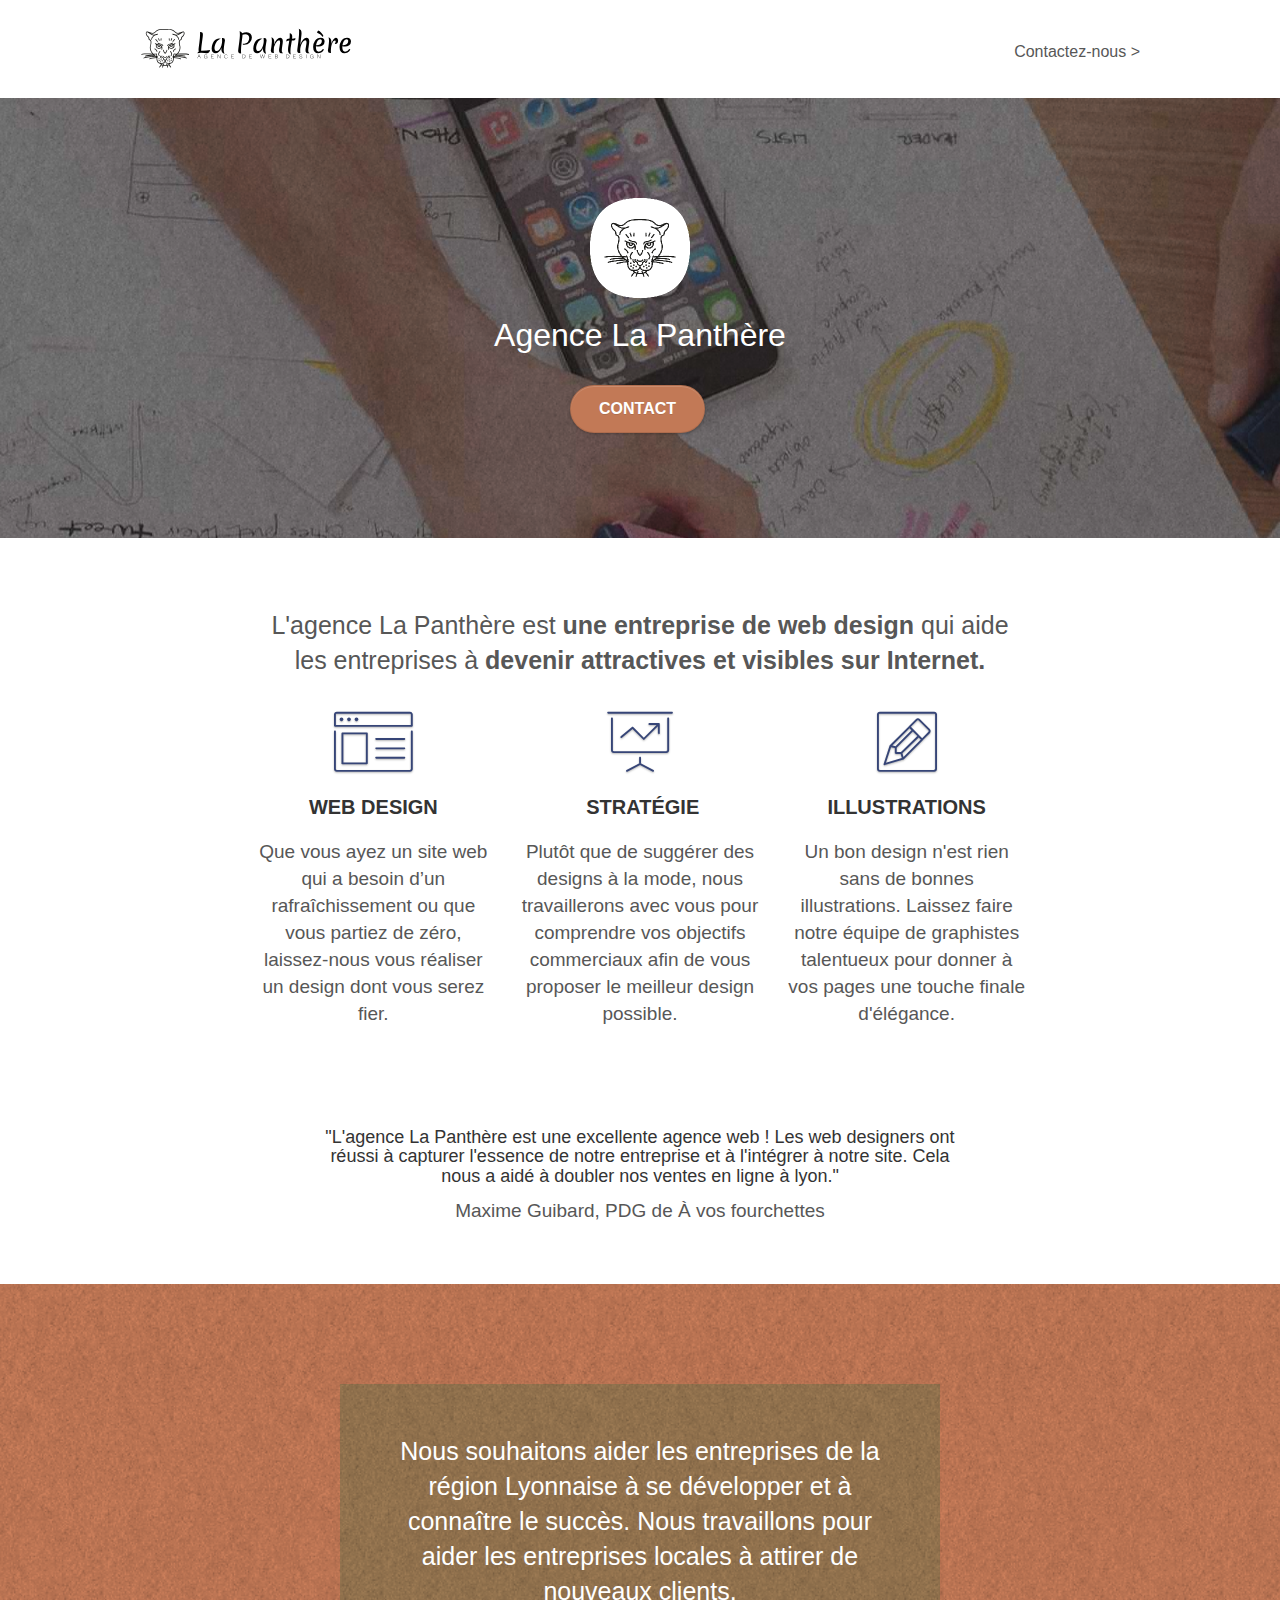
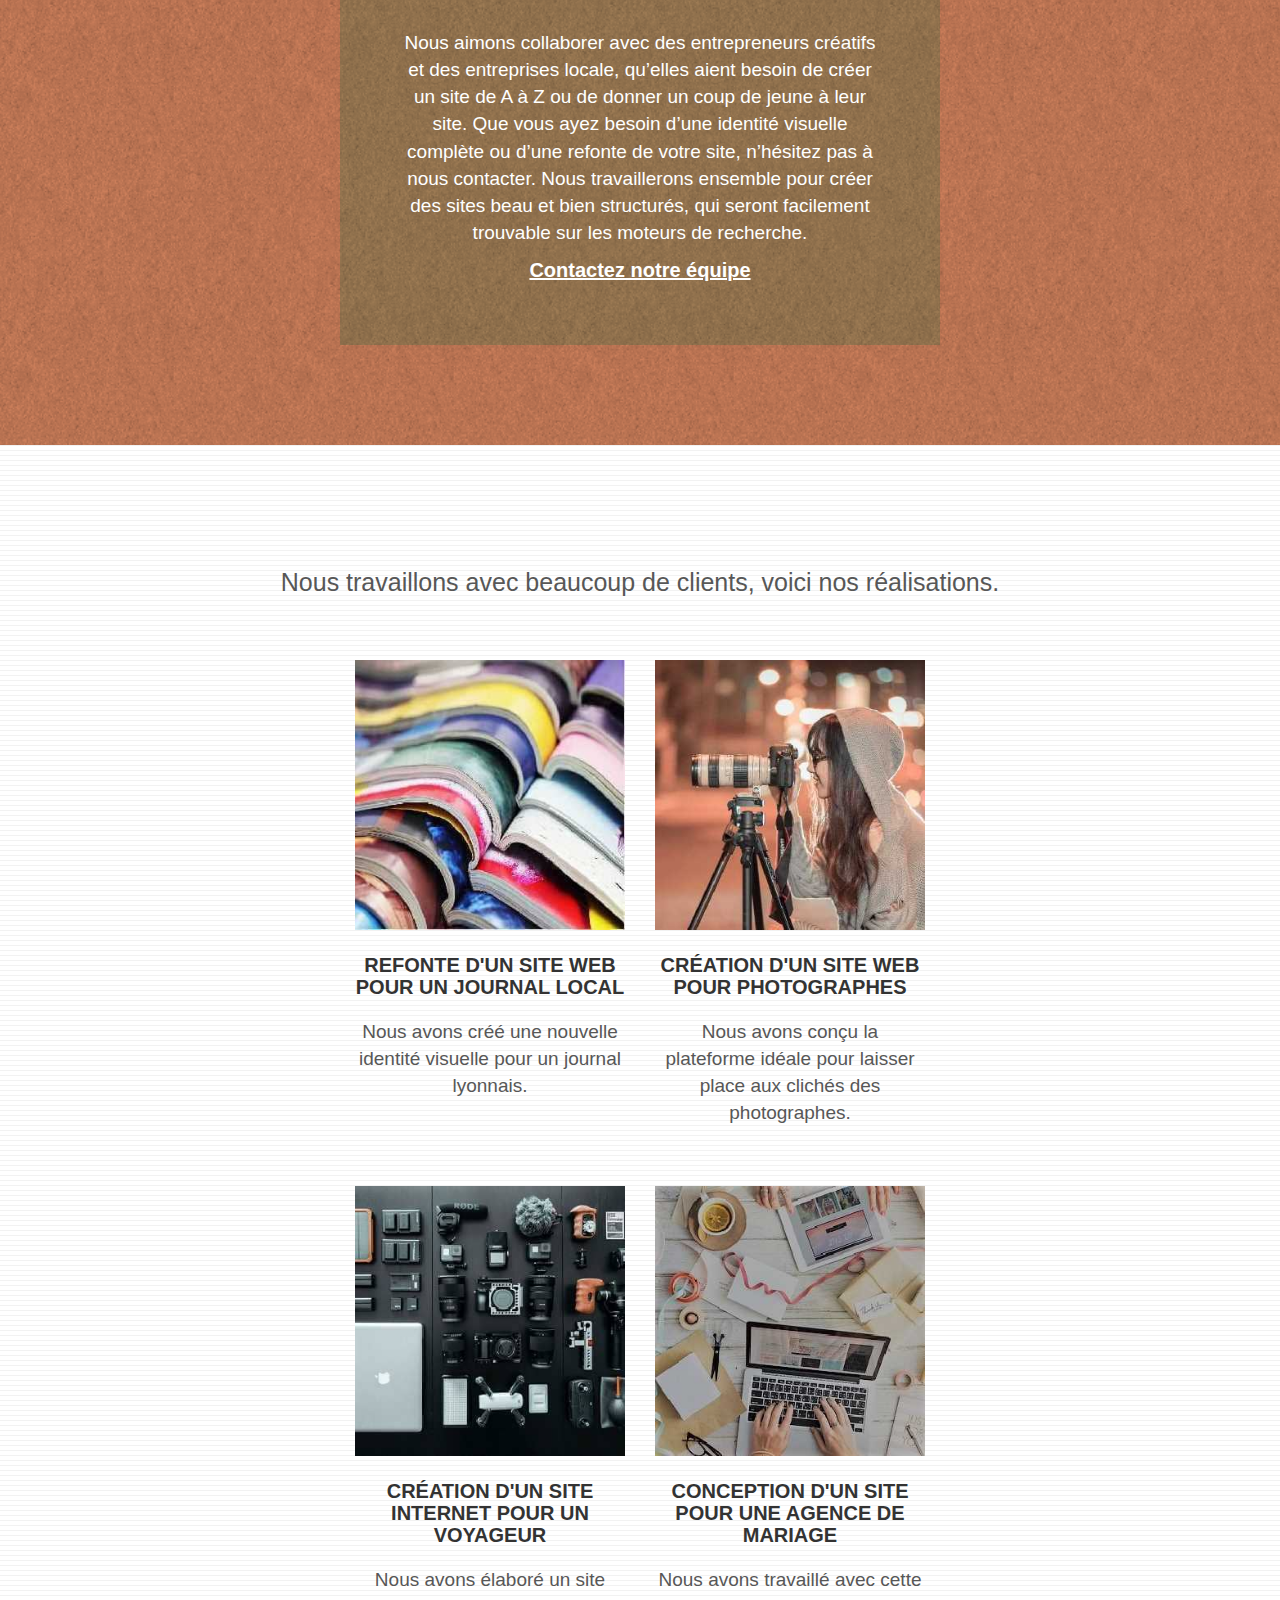
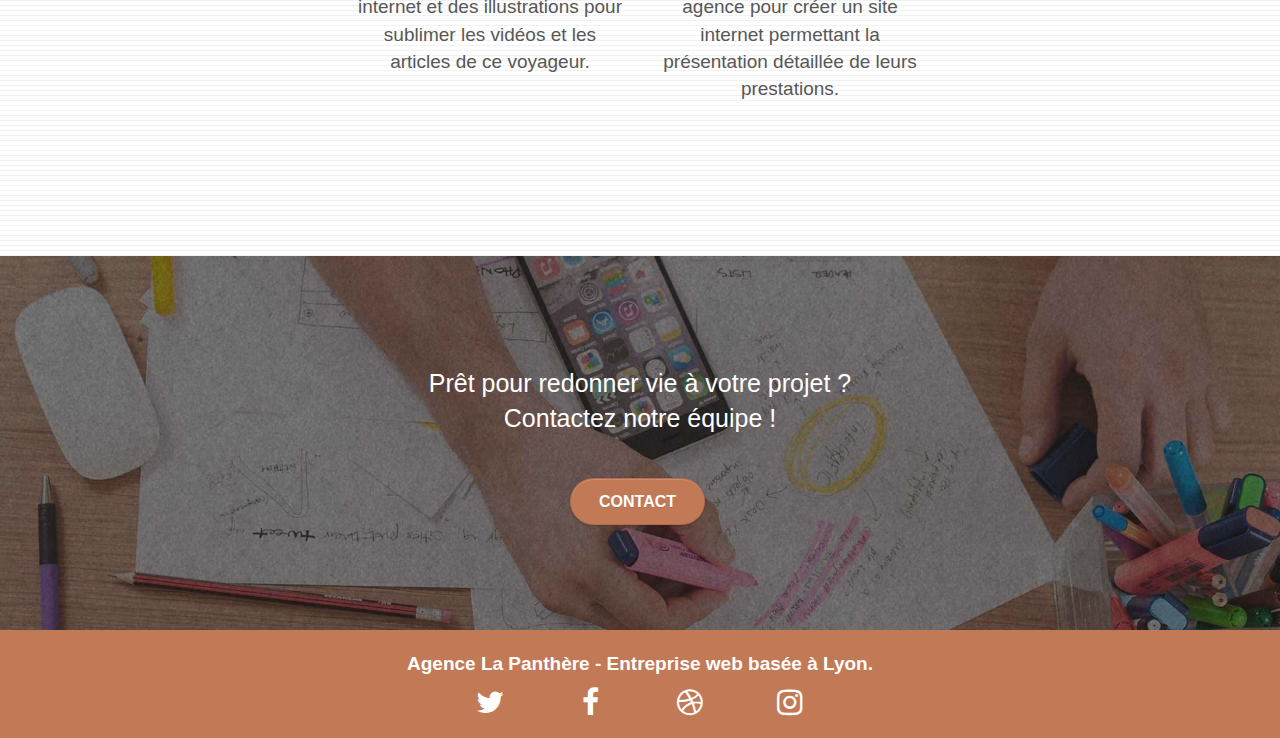
==== index.html @ 71b7bbe6 "modification footer" ====
<!doctype html>
<html lang="fr">

<head>
	<meta charset="utf-8">
	<meta name="viewport" content="width=device-width, initial-scale=1.0, viewport-fit=cover">
	<meta name="title" content="La Panthère, la meilleur entreprise de web design">
	<meta name="description"
		content="Communication SEO et création de site internet responsive sur lyon. Démarquez-vous avec une stratégie gagnante et éfficace.">

	<link rel="stylesheet" type="text/css" href="./css/bootstrap.css">
	<link rel="stylesheet" type="text/css" href="./style.min.css">
	<link rel="stylesheet" type="text/css" href="./css/font-awesome.min.css">
	<link rel="stylesheet" type="text/css" href="./css/et.line.min.css">
	<link rel="shortcut icon" type="image/png" href="./favicon.jpg">

	<script src="./js/jquery-2.1.0.js" async></script>
	<script src="./js/bootstrap.js" async></script>
	<script src="./js/blocs.js" async></script>
	<script src="./js/jquery.touchSwipe.js" async></script>
	<script src="./js/gmaps.js" async></script>

	<title>La Panthère, entreprise de web design</title>

	<!-- Analytics -->

	<!-- Analytics END -->

</head>

<!-- Principal conteneur -->

<body class="page-container">

	<!-- bloc-0 -->
	<header class="bloc bgc-white l-bloc " id="bloc-0">
		<div class="container bloc-sm">
			<nav class="navbar row">
				<div class="navbar-header">
					<a class="navbar-brand" href="./index.html"><img src="./img/agence-la-panthere-monochrome.svg"
							title="agence webdesign la Panthère logo" alt="paris web design logo"></a>
					<button id="nav-toggle" type="button" class="ui-navbar-toggle navbar-toggle" data-toggle="collapse"
						data-target=".navbar-1">
						<span class="sr-only">Toggle navigation</span><span class="icon-bar"></span><span
							class="icon-bar"></span><span class="icon-bar"></span>
					</button>
				</div>
				<div class="collapse navbar-collapse navbar-1 special-dropdown-nav">
					<ul class="site-navigation nav navbar-nav">
						<li>
							<a href="./page-contact.html">Contactez-nous &gt;</a>
						</li>
					</ul>
				</div>
			</nav>
		</div>
	</header>
	<!-- bloc-0 END -->
	<main>
		<!-- bloc-1-presentation -->
		<div class="bloc bgc-dark-slate-blue bg-banniere d-bloc bg-t-edge bloc-bg-texture texture-paper b-parallax"
			id="bloc-1-hero">
			<div class="container bloc-lg">
				<div class="row tight-width-whitespace">
					<div class="col-sm-12">
						<img src="./img/logo.png" title="Logo agence la Panthère" class="center-block image-resize-mode"
							alt="Image du logo, La panthère entreprise">
						<h1 class="text-center hero-bloc-text tc-white ">
							Agence La Panthère
						</h1>
						<div class="text-center">
							<a href="./page-contact.html"
								class="btn btn-lg btn-clean btn-rd cta-hero btn-atomic-tangerine"
								id="cta-hero">Contact</a>
						</div>
					</div>
				</div>
			</div>
		</div>
		<!-- bloc-1-presentation END -->

		<!-- bloc-2-services -->
		<div class="bloc bgc-white l-bloc" id="bloc-2-services">
			<div class="container bloc-md">
				<div class="row">
					<div class="col-sm-12 text-center">
						<h2>L'agence La Panthère est <strong> une entreprise de web design </strong> qui aide <br>
							les entreprises à <strong> devenir attractives et visibles sur Internet.</strong> </h2>
					</div>
				</div>
				<div class="row voffset-lg med-width-whitespace">
					<div class="col-sm-4">
						<div class="text-center">
							<span class="et-icon-browser sm-shadow icon-dark-slate-blue icons icon-lg"></span>
						</div>
						<h3 class="mg-md text-center">
							Web design
						</h3>
						<p class="text-center ">
							Que vous ayez un site web qui a besoin d&rsquo;un rafraîchissement ou que vous partiez
							de
							zéro, laissez-nous vous réaliser un design dont vous serez fier.
						</p>
					</div>
					<div class="col-sm-4">
						<div class="text-center">
							<span class="et-icon-presentation sm-shadow icon-dark-slate-blue icons icon-lg"></span>
						</div>
						<h3 class="mg-md text-center">
							&nbsp;Stratégie
						</h3>
						<p class="text-center ">
							Plutôt que de suggérer des designs à la mode, nous travaillerons avec vous pour
							comprendre
							vos objectifs commerciaux afin de vous proposer le meilleur design possible.
						</p>
					</div>
					<div class="col-sm-4">
						<div class="text-center">
							<span class="et-icon-edit sm-shadow icon-dark-slate-blue icons icon-lg"></span>
						</div>
						<h3 class="mg-md text-center">
							Illustrations
						</h3>
						<p class="text-center ">
							Un bon design n'est rien sans de bonnes illustrations. Laissez faire notre équipe de
							graphistes talentueux pour donner à vos pages une touche finale d'élégance.
						</p>
					</div>
				</div>
				<div class="row voffset-lg voffset">
					<div class="col-xs-12 col-md-8 col-md-offset-2 text-center">
						<h4>"L'agence La Panthère est une excellente agence web ! Les
							web designers ont réussi à capturer l'essence de notre
							entreprise et à l'intégrer à notre site. Cela nous a aidé à
							doubler nos ventes en ligne à lyon."
						</h4>
						<p>Maxime Guibard, PDG de À vos fourchettes</p>

					</div>
				</div>
			</div>
		</div>
		<!-- bloc-2-services END -->

		<!-- bloc-3-what-i-do -->
		<div class="bloc tc-white bgc-atomic-tangerine bg-presentation d-bloc bloc-bg-texture texture-paper b-parallax"
			id="bloc-3-what-i-do">
			<div class="container bloc-lg">
				<div class="row tight-width-whitespace black-background">
					<div class="col-sm-12">
						<h2 class="mg-md text-center tc-white">
							Nous souhaitons aider les entreprises de la région Lyonnaise à se développer et à
							connaître
							le succès. Nous travaillons pour aider les entreprises locales à attirer de nouveaux
							clients.
						</h2>
						<p class="text-center white">
							Nous aimons collaborer avec des entrepreneurs créatifs et des entreprises locale,
							qu’elles
							aient besoin de créer un site de A à Z ou de donner un coup de jeune à leur site. Que
							vous
							ayez besoin d’une identité visuelle complète ou d’une refonte de votre site, n’hésitez
							pas à
							nous contacter. Nous travaillerons ensemble pour créer des sites beau et bien
							structurés,
							qui seront facilement trouvable sur les moteurs de recherche. </p>
						<a class="ltc-white bold-link mg-md position" href="./page-contact.html">Contactez notre
							équipe</a>

					</div>
				</div>
			</div>
		</div>
		<!-- bloc-3-what-i-do END -->

		<!-- bloc-4-portfolio -->
		<div class="bloc bgc-white bg-lines-h2-bg bg-repeat l-bloc" id="bloc-4-portfolio">
			<div class="container bloc-lg">
				<div class="row">
					<div class="col-sm-12 text-center">
						<h2>Nous travaillons avec beaucoup de clients,
							voici nos réalisations.
						</h2>
					</div>
				</div>
				<div class="row tight-width-whitespace portfolio-row">
					<div class="col-sm-6">
						<a href="#" data-lightbox="./img/1.jpeg" data-gallery-id="gallery-1"
							data-caption="Refonte d'un site web pour un journal local" data-frame="snapshot-lb">
							<img src="./img/1.jpeg" title="Refonte d'un site web"
								alt="paris web design logo agence et refonte site web journal"
								class="img-responsive portfolio-thumb size-image">
						</a>
						<h3 class="mg-md text-center">
							Refonte d'un site web pour un journal local
						</h3>
						<p class="text-center">
							Nous avons créé une nouvelle identité visuelle pour un journal lyonnais.
						</p>
					</div>
					<div class="col-sm-6">
						<a href="#" data-lightbox="./img/2.jpeg" data-gallery-id="gallery-1"
							data-caption="Création d'un site web pour photographes" data-frame="snapshot-lb">
							<img src="./img/2.jpeg" title="Création d'un siteweb photographe"
								class="img-responsive portfolio-thumb size-image"
								alt="Création d'un site web pour photographes">
						</a>
						<h3 class="mg-md text-center">
							Création d'un site web pour photographes
						</h3>
						<p class="text-center">
							Nous avons conçu la plateforme idéale pour laisser place aux clichés des photographes.
						</p>
					</div>
				</div>
				<div class="row tight-width-whitespace portfolio-row">
					<div class="col-sm-6">
						<a href="#" data-lightbox="./img/3.jpeg" data-gallery-id="gallery-1"
							data-caption="Création d'un site internet pour un voyageur" data-frame="snapshot-lb">
							<img src="./img/3.jpeg" title="Création d'un siteweb voyageur"
								class="img-responsive portfolio-thumb size-image"
								alt="Création d'un site web pour voyageur">
						</a>
						<h3 class="mg-md text-center">
							Création d'un site internet pour un voyageur
						</h3>
						<p class="text-center">
							Nous avons élaboré un site internet et des illustrations pour sublimer les vidéos et les
							articles de ce voyageur.
						</p>
					</div>
					<div class="col-sm-6">
						<a href="#" data-lightbox="./img/4.jpeg" data-gallery-id="gallery-1"
							data-caption="Conception d'un site pour une agence de mariage" data-frame="snapshot-lb">
							<img src="./img/4.jpeg" title="Agence de mariage"
								class="img-responsive portfolio-thumb size-image"
								alt="Création d'un site web pour une agence de mariage">
						</a>
						<h3 class="mg-md text-center">
							Conception d'un site pour une agence de mariage
						</h3>
						<p class="text-center">
							Nous avons travaillé avec cette agence pour créer un site internet permettant la
							présentation détaillée de leurs prestations.
						</p>
					</div>
				</div>
			</div>
		</div>
		<!-- bloc-4-portfolio END -->

		<!-- bloc-5-cta -->
		<div class="bloc bgc-dark-slate-blue bg-banniere d-bloc bloc-bg-texture texture-paper" id="bloc-5-cta">
			<div class="container bloc-lg">
				<div class="row">
					<h2 class="mg-md text-center tc-white position-relative">
						Prêt pour redonner vie à votre projet ?<br>Contactez notre équipe !
					</h2>
					<div class="col-sm-12 text-center">
						<a href="./page-contact.html"
							class="btn btn-atomic-tangerine btn-clean btn-rd btn-lg cta-hero">Contact</a>
					</div>
				</div>
			</div>
		</div>
		<!-- bloc-5-cta END -->
	</main>
	<!-- Footer - bloc-8 -->
	<footer class="bloc btn-atomic-tangerine d-bloc" id="bloc-8">
		<div class="container bloc-sm">
			<div class="row">
				<div class="col-sm-12">
					<p class="text-center white">
						<strong> Agence La Panthère - Entreprise web basée à Lyon.</strong>
					</p>
					<div class="row row-no-gutters social">
						<div class="col-sm-3">
							<div class="text-center">
								<a title="twitter" class="social" href="./index.html"><span
										class="fa fa-twitter icon-md"></span></a>
							</div>
						</div>
						<div class="col-sm-3">
							<div class="text-center">
								<a title="facebook" class="social" href="./index.html"><span
										class="fa fa-facebook icon-md"></span></a>
							</div>
						</div>
						<div class="col-sm-3">
							<div class="text-center">
								<a title="dribbble" class="social" href="./index.html"><span
										class="fa fa-dribbble icon-md"></span></a>
							</div>
						</div>
						<div class="col-sm-3">
							<div class="text-center">
								<a title="instagram" class="social" href="./index.html"><span
										class="fa fa-instagram icon-md"></span></a>
							</div>
						</div>
					</div>
				</div>
			</div>
		</div>
	</footer>
	<!-- Footer - bloc-8 END -->

</body>
<!-- Principal conteneur END -->

</html>
---- style.min.css ----
body{margin:0;padding:0;background:#FFF;overflow-x:hidden;-webkit-font-smoothing:antialiased;-moz-osx-font-smoothing:grayscale}a,button{transition:all .3s ease-in-out;outline:none!important}a:hover{text-decoration:none;cursor:pointer}#page-loading-blocs-notifaction{position:fixed;top:0;bottom:0;width:100%;z-index:10000;background:#FFF url(img/pageload-spinner.gif) no-repeat center center}.bloc{width:100%;clear:both;background:50% 50% no-repeat;padding:0 50px;-webkit-background-size:cover;-moz-background-size:cover;-o-background-size:cover;background-size:cover;position:relative}.bloc .container{padding-left:0;padding-right:0}.bloc-lg{padding:100px 50px}.bloc-md{padding:50px}.bloc-sm{padding:20px 50px}.bg-center,.bg-l-edge,.bg-r-edge,.bg-t-edge,.bg-b-edge,.bg-tl-edge,.bg-bl-edge,.bg-tr-edge,.bg-br-edge,.bg-repeat{-webkit-background-size:auto!important;-moz-background-size:auto!important;-o-background-size:auto!important;background-size:auto!important}.bg-repeat{background:repeat}.bg-t-edge{background:top no-repeat}.bloc-bg-texture::before{content:"";background-size:2px 2px;position:absolute;top:0;bottom:0;left:0;right:0}.texture-paper::before{background:url(img/texture-paper.png);background-size:280px 280px}.b-parallax{background-attachment:fixed}.d-bloc{color:rgba(255,255,255,.7)}.d-bloc button:hover{color:rgba(255,255,255,.9)}.d-bloc .icon-round,.d-bloc .icon-square,.d-bloc .icon-rounded,.d-bloc .icon-semi-rounded-a,.d-bloc .icon-semi-rounded-b{border-color:rgba(255,255,255,.9)}.d-bloc .divider-h span{border-color:rgba(255,255,255,.2)}.d-bloc .a-btn,.d-bloc .navbar a,.d-bloc .navbar-brand,.d-bloc a .icon-sm,.d-bloc a .icon-md,.d-bloc a .icon-lg,.d-bloc a .icon-xl,.d-bloc h1 a,.d-bloc h2 a,.d-bloc h3 a,.d-bloc h4 a,.d-bloc h5 a,.d-bloc h6 a,.d-bloc p a{color:rgba(255,255,255,1)}.d-bloc .a-btn:hover,.d-bloc .navbar a:hover,.d-bloc .navbar-brand:hover,.d-bloc a:hover .icon-sm,.d-bloc a:hover .icon-md,.d-bloc a:hover .icon-lg,.d-bloc a:hover .icon-xl,.d-bloc h1 a:hover,.d-bloc h2 a:hover,.d-bloc h3 a:hover,.d-bloc h4 a:hover,.d-bloc h5 a:hover,.d-bloc h6 a:hover,.d-bloc p a:hover{transform:scale(1.2)}.d-bloc .navbar-toggle .icon-bar{background:rgba(255,255,255,1)}.d-bloc .btn-wire,.d-bloc .btn-wire:hover{color:rgba(255,255,255,1);border-color:rgba(255,255,255,1)}.d-bloc .panel{color:rgba(0,0,0,.5)}.d-bloc .panel button:hover{color:rgba(0,0,0,.7)}.d-bloc .panel icon{border-color:rgba(0,0,0,.7)}.d-bloc .panel .divider-h span{border-color:rgba(0,0,0,.1)}.d-bloc .panel .a-btn{color:rgba(0,0,0,.6)}.d-bloc .panel .a-btn:hover{color:rgba(0,0,0,1)}.d-bloc .panel .btn-wire,.d-bloc .panel .btn-wire:hover{color:rgba(0,0,0,.7);border-color:rgba(0,0,0,.3)}.d-bloc .panel,.l-bloc{color:rgba(0,0,0,.5)}.d-bloc .panel button:hover,.l-bloc button:hover{color:rgba(0,0,0,.7)}.l-bloc .icon-round,.l-bloc .icon-square,.l-bloc .icon-rounded,.l-bloc .icon-semi-rounded-a,.l-bloc .icon-semi-rounded-b{border-color:rgba(0,0,0,.7)}.d-bloc .panel .divider-h span,.l-bloc .divider-h span{border-color:rgba(0,0,0,.1)}.d-bloc .panel .a-btn,.l-bloc .a-btn,.l-bloc .navbar a,.l-bloc .navbar-brand,.l-bloc a .icon-sm,.l-bloc a .icon-md,.l-bloc a .icon-lg,.l-bloc a .icon-xl,.l-bloc h1 a,.l-bloc h2 a,.l-bloc h3 a,.l-bloc h4 a,.l-bloc h5 a,.l-bloc h6 a,.l-bloc p a{color:rgba(0,0,0,.6)}.d-bloc .panel .a-btn:hover,.l-bloc .a-btn:hover,.l-bloc .navbar a:hover,.l-bloc .navbar-brand:hover,.l-bloc a:hover .icon-sm,.l-bloc a:hover .icon-md,.l-bloc a:hover .icon-lg,.l-bloc a:hover .icon-xl,.l-bloc h1 a:hover,.l-bloc h2 a:hover,.l-bloc h3 a:hover,.l-bloc h4 a:hover,.l-bloc h5 a:hover,.l-bloc h6 a:hover,.l-bloc p a:hover{color:rgba(0,0,0,1)}.l-bloc .navbar-toggle .icon-bar{color:rgba(0,0,0,.6)}.d-bloc .panel .btn-wire,.d-bloc .panel .btn-wire:hover,.l-bloc .btn-wire,.l-bloc .btn-wire:hover{color:rgba(0,0,0,.7);border-color:rgba(0,0,0,.3)}.voffset{margin-top:30px}.voffset-lg{margin-top:80px}.row-no-gutters{margin-right:0;margin-left:0}.row.row-no-gutters>[class^="col-"],.row.row-no-gutters>[class*=" col-"]{padding-right:0;padding-left:0}#bloc-1-hero h1{font-size:32px}.navbar{margin-bottom:0;z-index:1}.navbar-brand{height:auto;padding:3px 3px 3px 15px;font-size:25px;font-weight:400;font-weight:600;line-height:44px}.navbar-brand img{height:40px;width:210px;margin:0 5px 0 0;display:inline}.navbar-brand img[src$=svg]{min-width:100px}.nav-center .navbar-brand img{margin:0}.navbar .nav{padding-top:2px;margin-right:-16px;float:right;z-index:1}.nav>li{float:left;margin-top:4px;font-size:16px}.navbar-nav .open .dropdown-menu>li>a{text-align:inherit}.nav>li a:hover,.nav>li a:focus{background:transparent}.navbar-toggle{margin:10px 10px 0 0;border:0}.navbar-toggle:hover{background:transparent!important}.navbar-toggle .icon-bar{background-color:rgba(0,0,0,.5);width:26px}.nav-invert .navbar .nav{float:left}.nav-invert .navbar-header,.nav-invert .navbar-brand{float:right;position:relative;z-index:2}@media screen and (max-width:768px){.site-navigation{position:absolute;top:50%;right:20px;-webkit-transform:translateY(-50%);transform:translate(0,-50%)}.nav>li .dropdown-menu a,.nav>li .dropdown-menu a:hover{color:#484848}.nav-invert .site-navigation{left:0;right:0}.nav-center{text-align:center}.nav-center .navbar-header{width:100%}.nav-center .navbar-header,.nav-center .navbar-brand,.nav-center .nav>li{float:none;display:inline-block}.nav-center .site-navigation{position:relative;width:100%;right:0;margin-right:0;margin-top:20px}.nav-center.mini-nav .navbar-toggle{float:none;margin:10px auto 0}}.nav>li>.dropdown a{background:none!important;display:block;padding:14px 15px}nav .caret{margin:0 5px}.dropdown-menu .dropdown-menu{top:-8px;left:100%}.dropdown-menu .dropmenu-flow-right{top:100%;left:0;margin-left:-1px;border-top-left-radius:0;border-top-right-radius:0}.dropdown-menu .dropdown span{border:4px solid #000;border-top-color:transparent;border-right-color:transparent;border-bottom-color:transparent;margin:6px -5px 0 0!important;float:right}.mg-md{margin-top:10px;margin-bottom:20px}.mg-lg{margin-top:10px;margin-bottom:40px}.btn{margin:0 5px 5px 0}.btn.pull-right{margin:0 0 5px 5px}.btn-d,.btn-d:hover,.btn-d:focus{color:#FFF;background:rgba(0,0,0,.3)}button{outline:none!important}.btn-rd{border-radius:40px}.btn-clean{border:1px solid rgba(0,0,0,.08);border-bottom-color:rgba(0,0,0,.1);text-shadow:0 1px 0 rgba(0,0,1,.1);box-shadow:0 1px 3px rgba(0,0,1,.25),inset 0 1px 0 0 rgba(255,255,255,.15)}.icon-md{font-size:30px!important}.icon-lg{font-size:60px!important}.sm-shadow{text-shadow:0 1px 2px rgba(0,0,0,.3)}.panel-sq,.panel-sq .panel-heading,.panel-sq .panel-footer{border-radius:0}.panel-rd{border-radius:30px}.panel-rd .panel-heading{border-radius:29px 29px 0 0}.panel-rd .panel-footer{border-radius:0 0 29px 29px}.form-control{border-color:rgba(0,0,0,.1);box-shadow:none}.position-relative{position:relative}.scrollToTop{width:40px;height:40px;position:fixed;bottom:20px;right:20px;opacity:0;z-index:500;transition:all .3s ease-in-out}.scrollToTop span{margin-top:6px}.showScrollTop{font-size:14px;opacity:1}a[data-lightbox]{position:relative;display:block;text-align:center}a[data-lightbox]:hover::before{content:"+";font-family:"HelveticaNeue-Light","Helvetica Neue Light","Helvetica Neue",Helvetica,Arial;font-size:32px;width:50px;height:50px;margin-left:-25px;border-radius:50%;background:rgba(0,0,0,.6);color:#FFF;font-weight:100;z-index:1;position:absolute;top:50%;-webkit-transform:translateY(-50%);transform:translateY(-50%)}a[data-lightbox]:hover{opacity:.6;-webkit-animation-fill-mode:none;animation-fill-mode:none}#lightbox-modal{display:flex;align-items:center}#lightbox-modal .modal-dialog{width:90%;max-width:900px;margin:0 auto 0}#lightbox-modal .modal-dialog img{max-height:90vh;margin:0 auto}.lightbox-caption{padding:20px;color:#FFF;background:rgba(0,0,0,.5);position:absolute;left:15px;right:15px;bottom:5px}.close-lightbox{color:#FFF;font-size:30px;position:absolute;top:20px;right:20px;z-index:20;background:rgba(0,0,0,.5);border:none;line-height:30px;padding:0 9px 5px;opacity:.3}.close-lightbox:hover,.next-lightbox:hover,.prev-lightbox:hover{opacity:1;color:#FFF}.next-lightbox,.prev-lightbox{font-size:20px;color:rgba(255,255,255,.9);background:rgba(0,0,0,.5);transition:all .2s ease-in-out;position:absolute;top:45%;z-index:1;opacity:.4}.next-lightbox{padding:6px 8px 1px 13px;right:25px}.prev-lightbox{padding:6px 13px 1px 10px;left:25px}.snapshot-lb .modal-body{padding-bottom:45px}.snapshot-lb .lightbox-caption{padding:0;color:rgba(0,0,0,.5);background:none}h1,h2,h3,h4,h5,h6,p,label,.btn,a{font-family:"helvetica";font-weight:400;color:#575757!important}.container{max-width:1000px}.hero-bloc-text{font-size:38px}.hero-bloc-text-sub{font-size:36px}.statement-bloc-text{line-height:26px;font-style:italic;font-size:20px;text-align:center;font-weight:lighter;max-width:520px;margin:auto auto auto auto}p{font-size:19px}.tight-width-whitespace{max-width:600px;margin:auto auto auto auto}.h1{font-size:20px;font-family:"Open Sans"}.cta-hero{margin-top:22px;color:#FFFFFF!important;text-transform:uppercase;padding:12px 28px 12px 28px;font-size:16px;font-weight:700}.social{max-width:400px;margin:auto auto auto auto}h2{font-size:25px;line-height:1.4em}h3{font-size:20px;text-transform:uppercase;font-weight:700;color:#333333!important}.med-width-whitespace{max-width:800px;margin:auto auto auto auto;box-shadow:0 0 0 #000}h1{color:#333333!important}h4{color:#333333!important}.icons{margin-bottom:14px;margin-top:24px}.white{color:#FFFFFF!important}.portfolio-thumb{margin-bottom:24px}.size-image{height:270px;width:100%}.image-resize-mode{width:100px;height:100px}.portfolio-row{margin-bottom:44px;margin-top:50px}.avatar{box-shadow:0 4px 9px rgba(0,0,0,.3)}.black-background{background-color:rgba(165,147,99,.7);padding:40px 40px 40px 40px}.bold-link{font-weight:900;text-decoration:underline!important}.bgc-white{background-color:#FFF}.bgc-dark-slate-blue{background-color:#364577}.bgc-atomic-tangerine{background-color:#F3976C}.tc-white{color:#FFFFFF!important}.btn-atomic-tangerine{background:#c27956!important;color:#FFFFFF!important}.btn-atomic-tangerine:hover{color:#FFFFFF!important;background:#F3976C}.ltc-white{color:#FFFFFF!important}.ltc-white:hover{color:#cccccc!important}.ltc-atomic-tangerine{color:#F3976C!important}.ltc-atomic-tangerine:hover{color:#c27956!important}.icon-dark-slate-blue{color:#364577!important;border-color:#364577!important}.bg-dots-bg{background-image:url(img/dots-bg.png)}.bg-lines-h2-bg{background-image:url(img/lines-h2-bg.png)}.bg-banniere{background-image:url(img/agence-la-panthere.jpeg)}.bg-presentation{background-image:url(img/image-de-presentation.jpeg)}.bloc-button{font-size:20px;box-shadow:2px 1px 8px -3px #000}.position{display:flex;justify-content:center;font-size:20px}@media screen and (max-width:1024px){.bloc{padding-left:20px;padding-right:20px}.bloc.full-width-bloc,.bloc-tile-2.full-width-bloc .container,.bloc-tile-3.full-width-bloc .container,.bloc-tile-4.full-width-bloc .container{padding-left:0;padding-right:0}}@media (max-width:992px) and (min-width:768px){.navbar .nav{max-width:80%}.nav-center.navbar .nav{max-width:100%}}@media only screen and (min-width:768px) and (max-width:1024px) and (orientation:landscape){.b-parallax{background-attachment:scroll}}@media only screen and (min-width:1024px) and (max-width:1366px) and (-webkit-min-device-pixel-ratio:1.5){.b-parallax{background-attachment:scroll}}@media (max-width:991px){.container{width:100%}.b-parallax{background-attachment:scroll}.page-container,#hero-bloc{overflow-x:hidden;position:relative}.bloc{padding:0 50px}.bloc-group,.bloc-group .bloc{display:block;width:100%}.bloc-fill-screen .fill-bloc-top-edge,.bloc-fill-screen .fill-bloc-bottom-edge{padding:0 50px}}@media (max-width:767px){.page-container{overflow-x:hidden;position:relative}h1,h2,h3,h4,h5,h6,p,#disqus_thread{padding-left:15px!important;padding-right:15px!important}.b-parallax{background-attachment:scroll}.navbar .nav{padding-top:0;border-top:1px solid rgba(0,0,0,.2);float:none!important}.navbar.row{margin-left:0;margin-right:0}.site-navigation{position:inherit;-webkit-transform:none;-ms-transform:none;transform:none}.nav>li{margin-top:0;border-bottom:1px solid rgba(0,0,0,.1);background:rgba(0,0,0,.05);text-align:left;padding-left:15px;width:100%}.nav>li:hover{background:rgba(0,0,0,.08)}.dropdown .dropdown a .caret{float:none;margin:5px 0 0 10px!important;border:4px solid #000;border-bottom-color:transparent;border-right-color:transparent;border-left-color:transparent}#hero-bloc .navbar .nav{background:rgba(0,0,0,.8)}#hero-bloc .navbar .nav a{color:rgba(255,255,255,.6)}.hero{padding:50px 0}.hero-nav{left:-1px;right:-1px}.navbar-collapse{padding:0;overflow-x:hidden;-webkit-box-shadow:none;box-shadow:none}.nav-invert .navbar-header{float:none;width:100%}.nav-invert .navbar-toggle{float:left;margin-left:10px}.bloc{padding-left:0;padding-right:0}.bloc-xxl,.bloc-xl,.bloc-lg{padding:40px 0}.bloc-sm,.bloc-md{padding-left:0;padding-right:0}.bloc-tile-2 .container,.bloc-tile-3 .container,.bloc-tile-4 .container,.bloc-fill-screen .fill-bloc-top-edge,.bloc-fill-screen .fill-bloc-bottom-edge{padding-left:0;padding-right:0}.a-block{padding:0 10px}.btn-dwn{display:none}.voffset{margin-top:5px}.voffset-md{margin-top:20px}.voffset-lg{margin-top:30px}form{padding:5px}.close-lightbox{display:inline-block}.blocsapp-device-iphone5{background-size:216px 425px;padding-top:60px;width:216px;height:425px}.blocsapp-device-iphone5 img{width:180px;height:320px}.size-image{height:100%}}@media (max-width:400px){.bloc{padding-left:0;padding-right:0}}@media (max-width:767px){.bloc-mob-center-text{text-align:center}}
---- css/et.line.min.css ----
@font-face{font-family:et-line;src:url(../fonts/et-line.eot);src:url(../fonts/et-line.eot?#iefix) format('embedded-opentype'),url(../fonts/et-line.woff) format('woff'),url(../fonts/et-line.ttf) format('truetype'),url(../fonts/et-line.svg#et-line) format('svg');font-weight:400;font-style:normal;font-display:swap}.et-icon-adjustments,.et-icon-alarmclock,.et-icon-anchor,.et-icon-aperture,.et-icon-attachment,.et-icon-bargraph,.et-icon-basket,.et-icon-beaker,.et-icon-bike,.et-icon-book-open,.et-icon-briefcase,.et-icon-browser,.et-icon-calendar,.et-icon-camera,.et-icon-caution,.et-icon-chat,.et-icon-circle-compass,.et-icon-clipboard,.et-icon-clock,.et-icon-cloud,.et-icon-compass,.et-icon-desktop,.et-icon-dial,.et-icon-document,.et-icon-documents,.et-icon-download,.et-icon-dribbble,.et-icon-edit,.et-icon-envelope,.et-icon-expand,.et-icon-facebook,.et-icon-flag,.et-icon-focus,.et-icon-gears,.et-icon-genius,.et-icon-gift,.et-icon-global,.et-icon-globe,.et-icon-googleplus,.et-icon-grid,.et-icon-happy,.et-icon-hazardous,.et-icon-heart,.et-icon-hotairballoon,.et-icon-hourglass,.et-icon-key,.et-icon-laptop,.et-icon-layers,.et-icon-lifesaver,.et-icon-lightbulb,.et-icon-linegraph,.et-icon-linkedin,.et-icon-lock,.et-icon-magnifying-glass,.et-icon-map,.et-icon-map-pin,.et-icon-megaphone,.et-icon-mic,.et-icon-mobile,.et-icon-newspaper,.et-icon-notebook,.et-icon-paintbrush,.et-icon-paperclip,.et-icon-pencil,.et-icon-phone,.et-icon-picture,.et-icon-pictures,.et-icon-piechart,.et-icon-presentation,.et-icon-pricetags,.et-icon-printer,.et-icon-profile-female,.et-icon-profile-male,.et-icon-puzzle,.et-icon-quote,.et-icon-recycle,.et-icon-refresh,.et-icon-ribbon,.et-icon-rss,.et-icon-sad,.et-icon-scissors,.et-icon-scope,.et-icon-search,.et-icon-shield,.et-icon-speedometer,.et-icon-strategy,.et-icon-streetsign,.et-icon-tablet,.et-icon-target,.et-icon-telescope,.et-icon-toolbox,.et-icon-tools,.et-icon-tools-2,.et-icon-trophy,.et-icon-tumblr,.et-icon-twitter,.et-icon-upload,.et-icon-video,.et-icon-wallet,.et-icon-wine{font-family:et-line;speak:none;font-style:normal;font-weight:400;font-variant:normal;text-transform:none;line-height:1;-webkit-font-smoothing:antialiased;-moz-osx-font-smoothing:grayscale;display:inline-block}.et-icon-mobile:before{content:"\e000"}.et-icon-laptop:before{content:"\e001"}.et-icon-desktop:before{content:"\e002"}.et-icon-tablet:before{content:"\e003"}.et-icon-phone:before{content:"\e004"}.et-icon-document:before{content:"\e005"}.et-icon-documents:before{content:"\e006"}.et-icon-search:before{content:"\e007"}.et-icon-clipboard:before{content:"\e008"}.et-icon-newspaper:before{content:"\e009"}.et-icon-notebook:before{content:"\e00a"}.et-icon-book-open:before{content:"\e00b"}.et-icon-browser:before{content:"\e00c"}.et-icon-calendar:before{content:"\e00d"}.et-icon-presentation:before{content:"\e00e"}.et-icon-picture:before{content:"\e00f"}.et-icon-pictures:before{content:"\e010"}.et-icon-video:before{content:"\e011"}.et-icon-camera:before{content:"\e012"}.et-icon-printer:before{content:"\e013"}.et-icon-toolbox:before{content:"\e014"}.et-icon-briefcase:before{content:"\e015"}.et-icon-wallet:before{content:"\e016"}.et-icon-gift:before{content:"\e017"}.et-icon-bargraph:before{content:"\e018"}.et-icon-grid:before{content:"\e019"}.et-icon-expand:before{content:"\e01a"}.et-icon-focus:before{content:"\e01b"}.et-icon-edit:before{content:"\e01c"}.et-icon-adjustments:before{content:"\e01d"}.et-icon-ribbon:before{content:"\e01e"}.et-icon-hourglass:before{content:"\e01f"}.et-icon-lock:before{content:"\e020"}.et-icon-megaphone:before{content:"\e021"}.et-icon-shield:before{content:"\e022"}.et-icon-trophy:before{content:"\e023"}.et-icon-flag:before{content:"\e024"}.et-icon-map:before{content:"\e025"}.et-icon-puzzle:before{content:"\e026"}.et-icon-basket:before{content:"\e027"}.et-icon-envelope:before{content:"\e028"}.et-icon-streetsign:before{content:"\e029"}.et-icon-telescope:before{content:"\e02a"}.et-icon-gears:before{content:"\e02b"}.et-icon-key:before{content:"\e02c"}.et-icon-paperclip:before{content:"\e02d"}.et-icon-attachment:before{content:"\e02e"}.et-icon-pricetags:before{content:"\e02f"}.et-icon-lightbulb:before{content:"\e030"}.et-icon-layers:before{content:"\e031"}.et-icon-pencil:before{content:"\e032"}.et-icon-tools:before{content:"\e033"}.et-icon-tools-2:before{content:"\e034"}.et-icon-scissors:before{content:"\e035"}.et-icon-paintbrush:before{content:"\e036"}.et-icon-magnifying-glass:before{content:"\e037"}.et-icon-circle-compass:before{content:"\e038"}.et-icon-linegraph:before{content:"\e039"}.et-icon-mic:before{content:"\e03a"}.et-icon-strategy:before{content:"\e03b"}.et-icon-beaker:before{content:"\e03c"}.et-icon-caution:before{content:"\e03d"}.et-icon-recycle:before{content:"\e03e"}.et-icon-anchor:before{content:"\e03f"}.et-icon-profile-male:before{content:"\e040"}.et-icon-profile-female:before{content:"\e041"}.et-icon-bike:before{content:"\e042"}.et-icon-wine:before{content:"\e043"}.et-icon-hotairballoon:before{content:"\e044"}.et-icon-globe:before{content:"\e045"}.et-icon-genius:before{content:"\e046"}.et-icon-map-pin:before{content:"\e047"}.et-icon-dial:before{content:"\e048"}.et-icon-chat:before{content:"\e049"}.et-icon-heart:before{content:"\e04a"}.et-icon-cloud:before{content:"\e04b"}.et-icon-upload:before{content:"\e04c"}.et-icon-download:before{content:"\e04d"}.et-icon-target:before{content:"\e04e"}.et-icon-hazardous:before{content:"\e04f"}.et-icon-piechart:before{content:"\e050"}.et-icon-speedometer:before{content:"\e051"}.et-icon-global:before{content:"\e052"}.et-icon-compass:before{content:"\e053"}.et-icon-lifesaver:before{content:"\e054"}.et-icon-clock:before{content:"\e055"}.et-icon-aperture:before{content:"\e056"}.et-icon-quote:before{content:"\e057"}.et-icon-scope:before{content:"\e058"}.et-icon-alarmclock:before{content:"\e059"}.et-icon-refresh:before{content:"\e05a"}.et-icon-happy:before{content:"\e05b"}.et-icon-sad:before{content:"\e05c"}.et-icon-facebook:before{content:"\e05d"}.et-icon-twitter:before{content:"\e05e"}.et-icon-googleplus:before{content:"\e05f"}.et-icon-rss:before{content:"\e060"}.et-icon-tumblr:before{content:"\e061"}.et-icon-linkedin:before{content:"\e062"}.et-icon-dribbble:before{content:"\e063"}
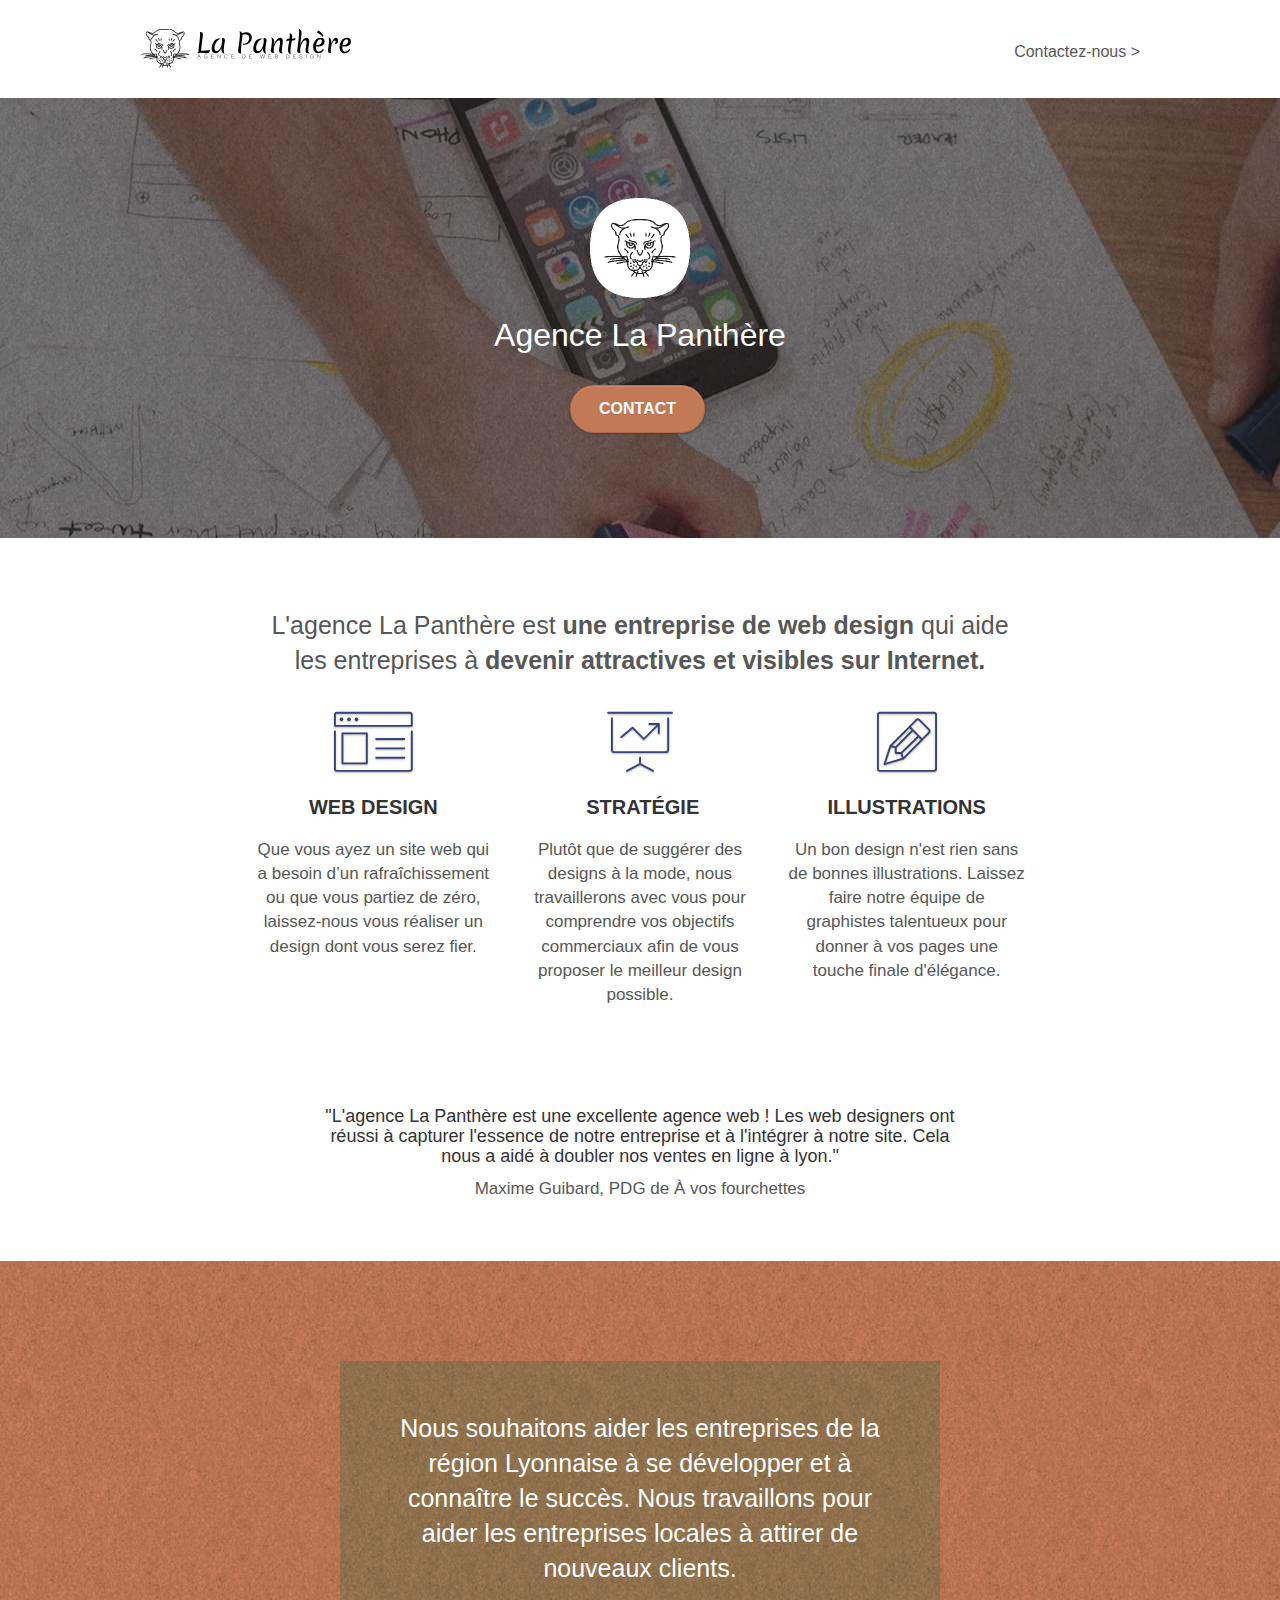
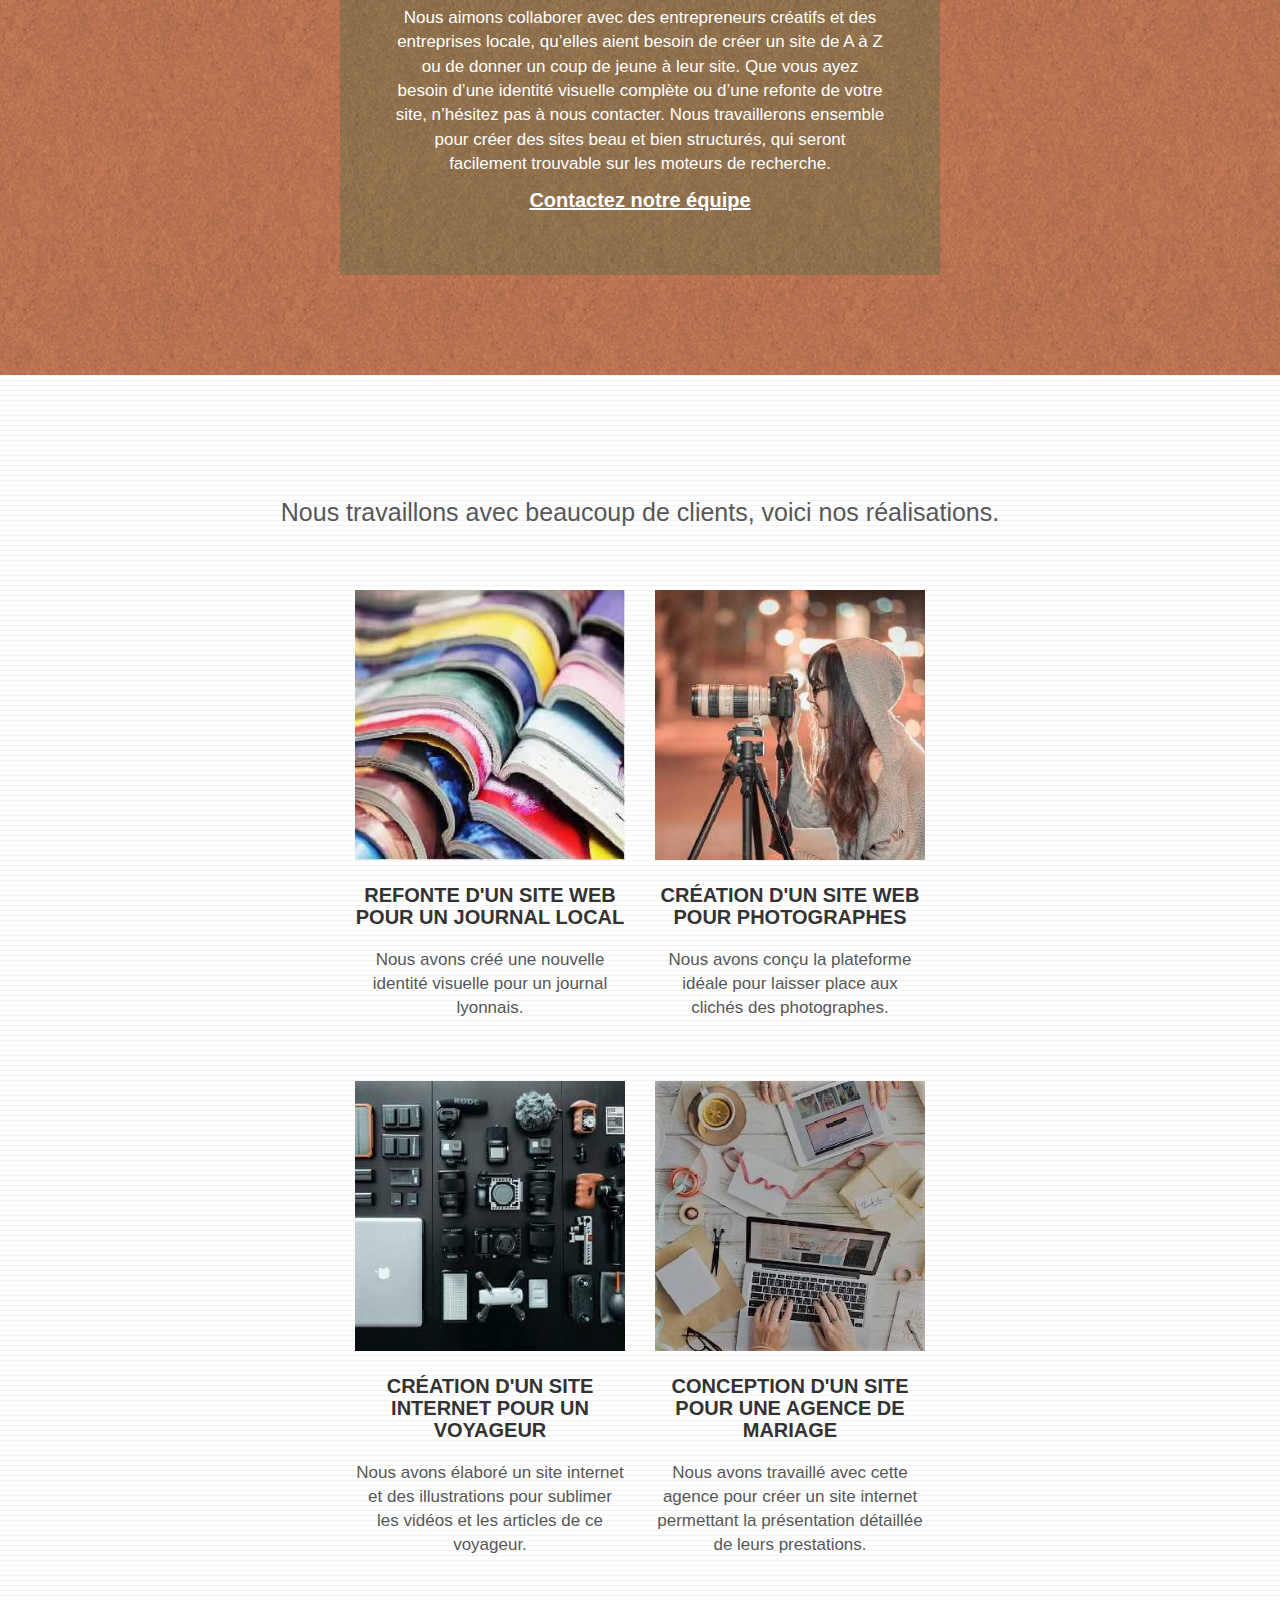
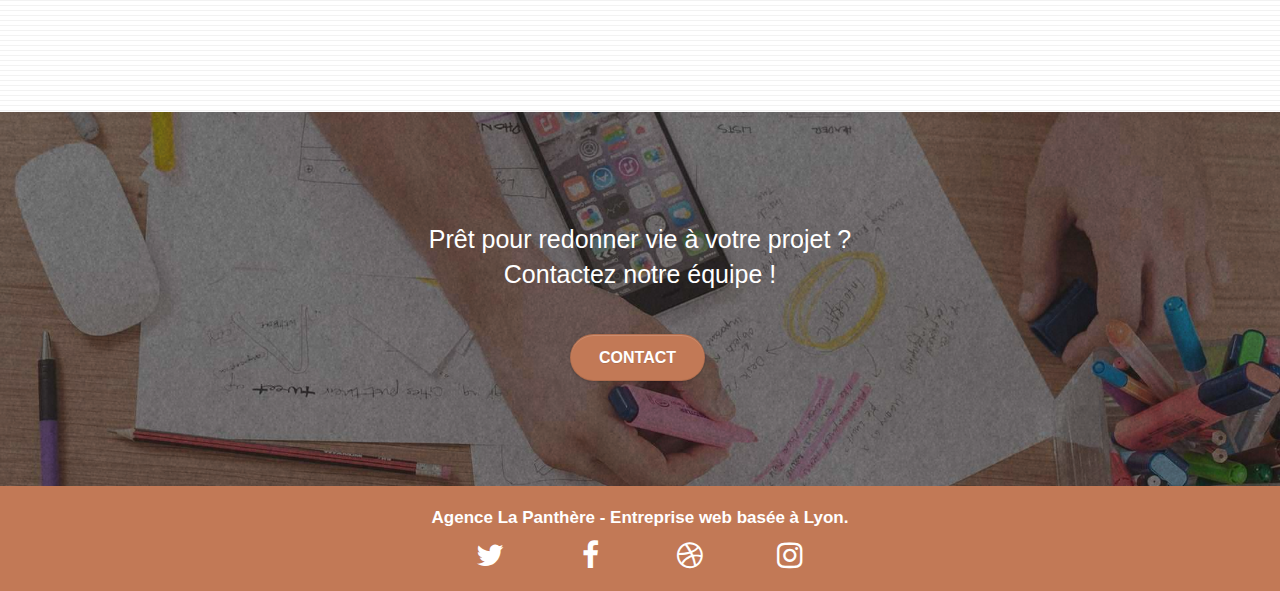
==== commit 855866bd: "modification title et size des p" ====
--- a/index.html
+++ b/index.html
@@ -7,20 +7,16 @@
 	<meta name="title" content="La Panthère, la meilleur entreprise de web design">
 	<meta name="description"
 		content="Communication SEO et création de site internet responsive sur lyon. Démarquez-vous avec une stratégie gagnante et éfficace.">
-
-	<link rel="stylesheet" type="text/css" href="./css/bootstrap.css">
+	<meta name="robots" content="index, follow">
+
+	<link rel="stylesheet preconnect" type="text/css" href="./css/bootstrap.css">
+	<link rel="stylesheet preconnect" type="text/css" href="./css/font-awesome.min.css">
 	<link rel="stylesheet" type="text/css" href="./style.min.css">
-	<link rel="stylesheet" type="text/css" href="./css/font-awesome.min.css">
-	<link rel="stylesheet" type="text/css" href="./css/et.line.min.css">
+	<link rel="stylesheet preconnect" type="text/css" href="./css/et.line.min.css">
 	<link rel="shortcut icon" type="image/png" href="./favicon.jpg">
 
-	<script src="./js/jquery-2.1.0.js" async></script>
-	<script src="./js/bootstrap.js" async></script>
-	<script src="./js/blocs.js" async></script>
-	<script src="./js/jquery.touchSwipe.js" async></script>
-	<script src="./js/gmaps.js" async></script>
-
-	<title>La Panthère, entreprise de web design</title>
+
+	<title>La Panthère, entreprise de web design à lyon</title>
 
 	<!-- Analytics -->
 
@@ -37,7 +33,7 @@
 		<div class="container bloc-sm">
 			<nav class="navbar row">
 				<div class="navbar-header">
-					<a class="navbar-brand" href="./index.html"><img src="./img/agence-la-panthere-monochrome.svg"
+					<a class="navbar-brand" href="./index.html" title="Agence la panthère logo"><img src="./img/agence-la-panthere-monochrome.svg"
 							title="agence webdesign la Panthère logo" alt="paris web design logo"></a>
 					<button id="nav-toggle" type="button" class="ui-navbar-toggle navbar-toggle" data-toggle="collapse"
 						data-target=".navbar-1">
@@ -186,9 +182,9 @@
 				</div>
 				<div class="row tight-width-whitespace portfolio-row">
 					<div class="col-sm-6">
-						<a href="#" data-lightbox="./img/1.jpeg" data-gallery-id="gallery-1"
+						<a href="#" title="Refonte d'un site web" data-lightbox="img/1.jpeg" data-gallery-id="gallery-1"
 							data-caption="Refonte d'un site web pour un journal local" data-frame="snapshot-lb">
-							<img src="./img/1.jpeg" title="Refonte d'un site web"
+							<img src="./img/1.jpeg" 
 								alt="paris web design logo agence et refonte site web journal"
 								class="img-responsive portfolio-thumb size-image">
 						</a>
@@ -200,9 +196,9 @@
 						</p>
 					</div>
 					<div class="col-sm-6">
-						<a href="#" data-lightbox="./img/2.jpeg" data-gallery-id="gallery-1"
+						<a href="#" title="Création d'un siteweb photographe" data-lightbox="img/2.jpeg" data-gallery-id="gallery-1"
 							data-caption="Création d'un site web pour photographes" data-frame="snapshot-lb">
-							<img src="./img/2.jpeg" title="Création d'un siteweb photographe"
+							<img src="./img/2.jpeg" 
 								class="img-responsive portfolio-thumb size-image"
 								alt="Création d'un site web pour photographes">
 						</a>
@@ -216,9 +212,9 @@
 				</div>
 				<div class="row tight-width-whitespace portfolio-row">
 					<div class="col-sm-6">
-						<a href="#" data-lightbox="./img/3.jpeg" data-gallery-id="gallery-1"
+						<a href="#" title="Création d'un siteweb voyageur" data-lightbox="img/3.jpeg" data-gallery-id="gallery-1"
 							data-caption="Création d'un site internet pour un voyageur" data-frame="snapshot-lb">
-							<img src="./img/3.jpeg" title="Création d'un siteweb voyageur"
+							<img src="./img/3.jpeg" 
 								class="img-responsive portfolio-thumb size-image"
 								alt="Création d'un site web pour voyageur">
 						</a>
@@ -231,9 +227,9 @@
 						</p>
 					</div>
 					<div class="col-sm-6">
-						<a href="#" data-lightbox="./img/4.jpeg" data-gallery-id="gallery-1"
+						<a href="#" title="Agence de mariage" data-lightbox="img/4.jpeg" data-gallery-id="gallery-1"
 							data-caption="Conception d'un site pour une agence de mariage" data-frame="snapshot-lb">
-							<img src="./img/4.jpeg" title="Agence de mariage"
+							<img src="./img/4.jpeg" 
 								class="img-responsive portfolio-thumb size-image"
 								alt="Création d'un site web pour une agence de mariage">
 						</a>
@@ -258,7 +254,7 @@
 						Prêt pour redonner vie à votre projet ?<br>Contactez notre équipe !
 					</h2>
 					<div class="col-sm-12 text-center">
-						<a href="./page-contact.html"
+						<a href="./page-contact.html" title="page contact"
 							class="btn btn-atomic-tangerine btn-clean btn-rd btn-lg cta-hero">Contact</a>
 					</div>
 				</div>
@@ -305,7 +301,13 @@
 		</div>
 	</footer>
 	<!-- Footer - bloc-8 END -->
-
+	<script async src="./js/jquery-2.1.0.js"></script>
+	<script async src="./js/bootstrap.js"></script>
+	<script async src="./js/blocs.js"></script>
+	<script async src="./js/jquery.touchSwipe.js"></script>
+	<script async src="./js/gmaps.js"></script>
+	<!--
+	-->
 </body>
 <!-- Principal conteneur END -->
 
--- a/style.min.css
+++ b/style.min.css
@@ -1 +1 @@
-body{margin:0;padding:0;background:#FFF;overflow-x:hidden;-webkit-font-smoothing:antialiased;-moz-osx-font-smoothing:grayscale}a,button{transition:all .3s ease-in-out;outline:none!important}a:hover{text-decoration:none;cursor:pointer}#page-loading-blocs-notifaction{position:fixed;top:0;bottom:0;width:100%;z-index:10000;background:#FFF url(img/pageload-spinner.gif) no-repeat center center}.bloc{width:100%;clear:both;background:50% 50% no-repeat;padding:0 50px;-webkit-background-size:cover;-moz-background-size:cover;-o-background-size:cover;background-size:cover;position:relative}.bloc .container{padding-left:0;padding-right:0}.bloc-lg{padding:100px 50px}.bloc-md{padding:50px}.bloc-sm{padding:20px 50px}.bg-center,.bg-l-edge,.bg-r-edge,.bg-t-edge,.bg-b-edge,.bg-tl-edge,.bg-bl-edge,.bg-tr-edge,.bg-br-edge,.bg-repeat{-webkit-background-size:auto!important;-moz-background-size:auto!important;-o-background-size:auto!important;background-size:auto!important}.bg-repeat{background:repeat}.bg-t-edge{background:top no-repeat}.bloc-bg-texture::before{content:"";background-size:2px 2px;position:absolute;top:0;bottom:0;left:0;right:0}.texture-paper::before{background:url(img/texture-paper.png);background-size:280px 280px}.b-parallax{background-attachment:fixed}.d-bloc{color:rgba(255,255,255,.7)}.d-bloc button:hover{color:rgba(255,255,255,.9)}.d-bloc .icon-round,.d-bloc .icon-square,.d-bloc .icon-rounded,.d-bloc .icon-semi-rounded-a,.d-bloc .icon-semi-rounded-b{border-color:rgba(255,255,255,.9)}.d-bloc .divider-h span{border-color:rgba(255,255,255,.2)}.d-bloc .a-btn,.d-bloc .navbar a,.d-bloc .navbar-brand,.d-bloc a .icon-sm,.d-bloc a .icon-md,.d-bloc a .icon-lg,.d-bloc a .icon-xl,.d-bloc h1 a,.d-bloc h2 a,.d-bloc h3 a,.d-bloc h4 a,.d-bloc h5 a,.d-bloc h6 a,.d-bloc p a{color:rgba(255,255,255,1)}.d-bloc .a-btn:hover,.d-bloc .navbar a:hover,.d-bloc .navbar-brand:hover,.d-bloc a:hover .icon-sm,.d-bloc a:hover .icon-md,.d-bloc a:hover .icon-lg,.d-bloc a:hover .icon-xl,.d-bloc h1 a:hover,.d-bloc h2 a:hover,.d-bloc h3 a:hover,.d-bloc h4 a:hover,.d-bloc h5 a:hover,.d-bloc h6 a:hover,.d-bloc p a:hover{transform:scale(1.2)}.d-bloc .navbar-toggle .icon-bar{background:rgba(255,255,255,1)}.d-bloc .btn-wire,.d-bloc .btn-wire:hover{color:rgba(255,255,255,1);border-color:rgba(255,255,255,1)}.d-bloc .panel{color:rgba(0,0,0,.5)}.d-bloc .panel button:hover{color:rgba(0,0,0,.7)}.d-bloc .panel icon{border-color:rgba(0,0,0,.7)}.d-bloc .panel .divider-h span{border-color:rgba(0,0,0,.1)}.d-bloc .panel .a-btn{color:rgba(0,0,0,.6)}.d-bloc .panel .a-btn:hover{color:rgba(0,0,0,1)}.d-bloc .panel .btn-wire,.d-bloc .panel .btn-wire:hover{color:rgba(0,0,0,.7);border-color:rgba(0,0,0,.3)}.d-bloc .panel,.l-bloc{color:rgba(0,0,0,.5)}.d-bloc .panel button:hover,.l-bloc button:hover{color:rgba(0,0,0,.7)}.l-bloc .icon-round,.l-bloc .icon-square,.l-bloc .icon-rounded,.l-bloc .icon-semi-rounded-a,.l-bloc .icon-semi-rounded-b{border-color:rgba(0,0,0,.7)}.d-bloc .panel .divider-h span,.l-bloc .divider-h span{border-color:rgba(0,0,0,.1)}.d-bloc .panel .a-btn,.l-bloc .a-btn,.l-bloc .navbar a,.l-bloc .navbar-brand,.l-bloc a .icon-sm,.l-bloc a .icon-md,.l-bloc a .icon-lg,.l-bloc a .icon-xl,.l-bloc h1 a,.l-bloc h2 a,.l-bloc h3 a,.l-bloc h4 a,.l-bloc h5 a,.l-bloc h6 a,.l-bloc p a{color:rgba(0,0,0,.6)}.d-bloc .panel .a-btn:hover,.l-bloc .a-btn:hover,.l-bloc .navbar a:hover,.l-bloc .navbar-brand:hover,.l-bloc a:hover .icon-sm,.l-bloc a:hover .icon-md,.l-bloc a:hover .icon-lg,.l-bloc a:hover .icon-xl,.l-bloc h1 a:hover,.l-bloc h2 a:hover,.l-bloc h3 a:hover,.l-bloc h4 a:hover,.l-bloc h5 a:hover,.l-bloc h6 a:hover,.l-bloc p a:hover{color:rgba(0,0,0,1)}.l-bloc .navbar-toggle .icon-bar{color:rgba(0,0,0,.6)}.d-bloc .panel .btn-wire,.d-bloc .panel .btn-wire:hover,.l-bloc .btn-wire,.l-bloc .btn-wire:hover{color:rgba(0,0,0,.7);border-color:rgba(0,0,0,.3)}.voffset{margin-top:30px}.voffset-lg{margin-top:80px}.row-no-gutters{margin-right:0;margin-left:0}.row.row-no-gutters>[class^="col-"],.row.row-no-gutters>[class*=" col-"]{padding-right:0;padding-left:0}#bloc-1-hero h1{font-size:32px}.navbar{margin-bottom:0;z-index:1}.navbar-brand{height:auto;padding:3px 3px 3px 15px;font-size:25px;font-weight:400;font-weight:600;line-height:44px}.navbar-brand img{height:40px;width:210px;margin:0 5px 0 0;display:inline}.navbar-brand img[src$=svg]{min-width:100px}.nav-center .navbar-brand img{margin:0}.navbar .nav{padding-top:2px;margin-right:-16px;float:right;z-index:1}.nav>li{float:left;margin-top:4px;font-size:16px}.navbar-nav .open .dropdown-menu>li>a{text-align:inherit}.nav>li a:hover,.nav>li a:focus{background:transparent}.navbar-toggle{margin:10px 10px 0 0;border:0}.navbar-toggle:hover{background:transparent!important}.navbar-toggle .icon-bar{background-color:rgba(0,0,0,.5);width:26px}.nav-invert .navbar .nav{float:left}.nav-invert .navbar-header,.nav-invert .navbar-brand{float:right;position:relative;z-index:2}@media screen and (max-width:768px){.site-navigation{position:absolute;top:50%;right:20px;-webkit-transform:translateY(-50%);transform:translate(0,-50%)}.nav>li .dropdown-menu a,.nav>li .dropdown-menu a:hover{color:#484848}.nav-invert .site-navigation{left:0;right:0}.nav-center{text-align:center}.nav-center .navbar-header{width:100%}.nav-center .navbar-header,.nav-center .navbar-brand,.nav-center .nav>li{float:none;display:inline-block}.nav-center .site-navigation{position:relative;width:100%;right:0;margin-right:0;margin-top:20px}.nav-center.mini-nav .navbar-toggle{float:none;margin:10px auto 0}}.nav>li>.dropdown a{background:none!important;display:block;padding:14px 15px}nav .caret{margin:0 5px}.dropdown-menu .dropdown-menu{top:-8px;left:100%}.dropdown-menu .dropmenu-flow-right{top:100%;left:0;margin-left:-1px;border-top-left-radius:0;border-top-right-radius:0}.dropdown-menu .dropdown span{border:4px solid #000;border-top-color:transparent;border-right-color:transparent;border-bottom-color:transparent;margin:6px -5px 0 0!important;float:right}.mg-md{margin-top:10px;margin-bottom:20px}.mg-lg{margin-top:10px;margin-bottom:40px}.btn{margin:0 5px 5px 0}.btn.pull-right{margin:0 0 5px 5px}.btn-d,.btn-d:hover,.btn-d:focus{color:#FFF;background:rgba(0,0,0,.3)}button{outline:none!important}.btn-rd{border-radius:40px}.btn-clean{border:1px solid rgba(0,0,0,.08);border-bottom-color:rgba(0,0,0,.1);text-shadow:0 1px 0 rgba(0,0,1,.1);box-shadow:0 1px 3px rgba(0,0,1,.25),inset 0 1px 0 0 rgba(255,255,255,.15)}.icon-md{font-size:30px!important}.icon-lg{font-size:60px!important}.sm-shadow{text-shadow:0 1px 2px rgba(0,0,0,.3)}.panel-sq,.panel-sq .panel-heading,.panel-sq .panel-footer{border-radius:0}.panel-rd{border-radius:30px}.panel-rd .panel-heading{border-radius:29px 29px 0 0}.panel-rd .panel-footer{border-radius:0 0 29px 29px}.form-control{border-color:rgba(0,0,0,.1);box-shadow:none}.position-relative{position:relative}.scrollToTop{width:40px;height:40px;position:fixed;bottom:20px;right:20px;opacity:0;z-index:500;transition:all .3s ease-in-out}.scrollToTop span{margin-top:6px}.showScrollTop{font-size:14px;opacity:1}a[data-lightbox]{position:relative;display:block;text-align:center}a[data-lightbox]:hover::before{content:"+";font-family:"HelveticaNeue-Light","Helvetica Neue Light","Helvetica Neue",Helvetica,Arial;font-size:32px;width:50px;height:50px;margin-left:-25px;border-radius:50%;background:rgba(0,0,0,.6);color:#FFF;font-weight:100;z-index:1;position:absolute;top:50%;-webkit-transform:translateY(-50%);transform:translateY(-50%)}a[data-lightbox]:hover{opacity:.6;-webkit-animation-fill-mode:none;animation-fill-mode:none}#lightbox-modal{display:flex;align-items:center}#lightbox-modal .modal-dialog{width:90%;max-width:900px;margin:0 auto 0}#lightbox-modal .modal-dialog img{max-height:90vh;margin:0 auto}.lightbox-caption{padding:20px;color:#FFF;background:rgba(0,0,0,.5);position:absolute;left:15px;right:15px;bottom:5px}.close-lightbox{color:#FFF;font-size:30px;position:absolute;top:20px;right:20px;z-index:20;background:rgba(0,0,0,.5);border:none;line-height:30px;padding:0 9px 5px;opacity:.3}.close-lightbox:hover,.next-lightbox:hover,.prev-lightbox:hover{opacity:1;color:#FFF}.next-lightbox,.prev-lightbox{font-size:20px;color:rgba(255,255,255,.9);background:rgba(0,0,0,.5);transition:all .2s ease-in-out;position:absolute;top:45%;z-index:1;opacity:.4}.next-lightbox{padding:6px 8px 1px 13px;right:25px}.prev-lightbox{padding:6px 13px 1px 10px;left:25px}.snapshot-lb .modal-body{padding-bottom:45px}.snapshot-lb .lightbox-caption{padding:0;color:rgba(0,0,0,.5);background:none}h1,h2,h3,h4,h5,h6,p,label,.btn,a{font-family:"helvetica";font-weight:400;color:#575757!important}.container{max-width:1000px}.hero-bloc-text{font-size:38px}.hero-bloc-text-sub{font-size:36px}.statement-bloc-text{line-height:26px;font-style:italic;font-size:20px;text-align:center;font-weight:lighter;max-width:520px;margin:auto auto auto auto}p{font-size:19px}.tight-width-whitespace{max-width:600px;margin:auto auto auto auto}.h1{font-size:20px;font-family:"Open Sans"}.cta-hero{margin-top:22px;color:#FFFFFF!important;text-transform:uppercase;padding:12px 28px 12px 28px;font-size:16px;font-weight:700}.social{max-width:400px;margin:auto auto auto auto}h2{font-size:25px;line-height:1.4em}h3{font-size:20px;text-transform:uppercase;font-weight:700;color:#333333!important}.med-width-whitespace{max-width:800px;margin:auto auto auto auto;box-shadow:0 0 0 #000}h1{color:#333333!important}h4{color:#333333!important}.icons{margin-bottom:14px;margin-top:24px}.white{color:#FFFFFF!important}.portfolio-thumb{margin-bottom:24px}.size-image{height:270px;width:100%}.image-resize-mode{width:100px;height:100px}.portfolio-row{margin-bottom:44px;margin-top:50px}.avatar{box-shadow:0 4px 9px rgba(0,0,0,.3)}.black-background{background-color:rgba(165,147,99,.7);padding:40px 40px 40px 40px}.bold-link{font-weight:900;text-decoration:underline!important}.bgc-white{background-color:#FFF}.bgc-dark-slate-blue{background-color:#364577}.bgc-atomic-tangerine{background-color:#F3976C}.tc-white{color:#FFFFFF!important}.btn-atomic-tangerine{background:#c27956!important;color:#FFFFFF!important}.btn-atomic-tangerine:hover{color:#FFFFFF!important;background:#F3976C}.ltc-white{color:#FFFFFF!important}.ltc-white:hover{color:#cccccc!important}.ltc-atomic-tangerine{color:#F3976C!important}.ltc-atomic-tangerine:hover{color:#c27956!important}.icon-dark-slate-blue{color:#364577!important;border-color:#364577!important}.bg-dots-bg{background-image:url(img/dots-bg.png)}.bg-lines-h2-bg{background-image:url(img/lines-h2-bg.png)}.bg-banniere{background-image:url(img/agence-la-panthere.jpeg)}.bg-presentation{background-image:url(img/image-de-presentation.jpeg)}.bloc-button{font-size:20px;box-shadow:2px 1px 8px -3px #000}.position{display:flex;justify-content:center;font-size:20px}@media screen and (max-width:1024px){.bloc{padding-left:20px;padding-right:20px}.bloc.full-width-bloc,.bloc-tile-2.full-width-bloc .container,.bloc-tile-3.full-width-bloc .container,.bloc-tile-4.full-width-bloc .container{padding-left:0;padding-right:0}}@media (max-width:992px) and (min-width:768px){.navbar .nav{max-width:80%}.nav-center.navbar .nav{max-width:100%}}@media only screen and (min-width:768px) and (max-width:1024px) and (orientation:landscape){.b-parallax{background-attachment:scroll}}@media only screen and (min-width:1024px) and (max-width:1366px) and (-webkit-min-device-pixel-ratio:1.5){.b-parallax{background-attachment:scroll}}@media (max-width:991px){.container{width:100%}.b-parallax{background-attachment:scroll}.page-container,#hero-bloc{overflow-x:hidden;position:relative}.bloc{padding:0 50px}.bloc-group,.bloc-group .bloc{display:block;width:100%}.bloc-fill-screen .fill-bloc-top-edge,.bloc-fill-screen .fill-bloc-bottom-edge{padding:0 50px}}@media (max-width:767px){.page-container{overflow-x:hidden;position:relative}h1,h2,h3,h4,h5,h6,p,#disqus_thread{padding-left:15px!important;padding-right:15px!important}.b-parallax{background-attachment:scroll}.navbar .nav{padding-top:0;border-top:1px solid rgba(0,0,0,.2);float:none!important}.navbar.row{margin-left:0;margin-right:0}.site-navigation{position:inherit;-webkit-transform:none;-ms-transform:none;transform:none}.nav>li{margin-top:0;border-bottom:1px solid rgba(0,0,0,.1);background:rgba(0,0,0,.05);text-align:left;padding-left:15px;width:100%}.nav>li:hover{background:rgba(0,0,0,.08)}.dropdown .dropdown a .caret{float:none;margin:5px 0 0 10px!important;border:4px solid #000;border-bottom-color:transparent;border-right-color:transparent;border-left-color:transparent}#hero-bloc .navbar .nav{background:rgba(0,0,0,.8)}#hero-bloc .navbar .nav a{color:rgba(255,255,255,.6)}.hero{padding:50px 0}.hero-nav{left:-1px;right:-1px}.navbar-collapse{padding:0;overflow-x:hidden;-webkit-box-shadow:none;box-shadow:none}.nav-invert .navbar-header{float:none;width:100%}.nav-invert .navbar-toggle{float:left;margin-left:10px}.bloc{padding-left:0;padding-right:0}.bloc-xxl,.bloc-xl,.bloc-lg{padding:40px 0}.bloc-sm,.bloc-md{padding-left:0;padding-right:0}.bloc-tile-2 .container,.bloc-tile-3 .container,.bloc-tile-4 .container,.bloc-fill-screen .fill-bloc-top-edge,.bloc-fill-screen .fill-bloc-bottom-edge{padding-left:0;padding-right:0}.a-block{padding:0 10px}.btn-dwn{display:none}.voffset{margin-top:5px}.voffset-md{margin-top:20px}.voffset-lg{margin-top:30px}form{padding:5px}.close-lightbox{display:inline-block}.blocsapp-device-iphone5{background-size:216px 425px;padding-top:60px;width:216px;height:425px}.blocsapp-device-iphone5 img{width:180px;height:320px}.size-image{height:100%}}@media (max-width:400px){.bloc{padding-left:0;padding-right:0}}@media (max-width:767px){.bloc-mob-center-text{text-align:center}}+body{margin:0;padding:0;background:#FFF;overflow-x:hidden;-webkit-font-smoothing:antialiased;-moz-osx-font-smoothing:grayscale}a,button{transition:all .3s ease-in-out;outline:none!important}a:hover{text-decoration:none;cursor:pointer}#page-loading-blocs-notifaction{position:fixed;top:0;bottom:0;width:100%;z-index:10000;background:#FFF url(img/pageload-spinner.gif) no-repeat center center}.bloc{width:100%;clear:both;background:50% 50% no-repeat;padding:0 50px;-webkit-background-size:cover;-moz-background-size:cover;-o-background-size:cover;background-size:cover;position:relative}.bloc .container{padding-left:0;padding-right:0}.bloc-lg{padding:100px 50px}.bloc-md{padding:50px}.bloc-sm{padding:20px 50px}.bg-center,.bg-l-edge,.bg-r-edge,.bg-t-edge,.bg-b-edge,.bg-tl-edge,.bg-bl-edge,.bg-tr-edge,.bg-br-edge,.bg-repeat{-webkit-background-size:auto!important;-moz-background-size:auto!important;-o-background-size:auto!important;background-size:auto!important}.bg-repeat{background:repeat}.bg-t-edge{background:top no-repeat}.bloc-bg-texture::before{content:"";background-size:2px 2px;position:absolute;top:0;bottom:0;left:0;right:0}.texture-paper::before{background:url(img/texture-paper.png);background-size:280px 280px}.b-parallax{background-attachment:fixed}.d-bloc{color:rgba(255,255,255,.7)}.d-bloc button:hover{color:rgba(255,255,255,.9)}.d-bloc .icon-round,.d-bloc .icon-square,.d-bloc .icon-rounded,.d-bloc .icon-semi-rounded-a,.d-bloc .icon-semi-rounded-b{border-color:rgba(255,255,255,.9)}.d-bloc .divider-h span{border-color:rgba(255,255,255,.2)}.d-bloc .a-btn,.d-bloc .navbar a,.d-bloc .navbar-brand,.d-bloc a .icon-sm,.d-bloc a .icon-md,.d-bloc a .icon-lg,.d-bloc a .icon-xl,.d-bloc h1 a,.d-bloc h2 a,.d-bloc h3 a,.d-bloc h4 a,.d-bloc h5 a,.d-bloc h6 a,.d-bloc p a{color:rgba(255,255,255,1)}.d-bloc .a-btn:hover,.d-bloc .navbar a:hover,.d-bloc .navbar-brand:hover,.d-bloc a:hover .icon-sm,.d-bloc a:hover .icon-md,.d-bloc a:hover .icon-lg,.d-bloc a:hover .icon-xl,.d-bloc h1 a:hover,.d-bloc h2 a:hover,.d-bloc h3 a:hover,.d-bloc h4 a:hover,.d-bloc h5 a:hover,.d-bloc h6 a:hover,.d-bloc p a:hover{transform:scale(1.2)}.d-bloc .navbar-toggle .icon-bar{background:rgba(255,255,255,1)}.d-bloc .btn-wire,.d-bloc .btn-wire:hover{color:rgba(255,255,255,1);border-color:rgba(255,255,255,1)}.d-bloc .panel{color:rgba(0,0,0,.5)}.d-bloc .panel button:hover{color:rgba(0,0,0,.7)}.d-bloc .panel icon{border-color:rgba(0,0,0,.7)}.d-bloc .panel .divider-h span{border-color:rgba(0,0,0,.1)}.d-bloc .panel .a-btn{color:rgba(0,0,0,.6)}.d-bloc .panel .a-btn:hover{color:rgba(0,0,0,1)}.d-bloc .panel .btn-wire,.d-bloc .panel .btn-wire:hover{color:rgba(0,0,0,.7);border-color:rgba(0,0,0,.3)}.d-bloc .panel,.l-bloc{color:rgba(0,0,0,.5)}.d-bloc .panel button:hover,.l-bloc button:hover{color:rgba(0,0,0,.7)}.l-bloc .icon-round,.l-bloc .icon-square,.l-bloc .icon-rounded,.l-bloc .icon-semi-rounded-a,.l-bloc .icon-semi-rounded-b{border-color:rgba(0,0,0,.7)}.d-bloc .panel .divider-h span,.l-bloc .divider-h span{border-color:rgba(0,0,0,.1)}.d-bloc .panel .a-btn,.l-bloc .a-btn,.l-bloc .navbar a,.l-bloc .navbar-brand,.l-bloc a .icon-sm,.l-bloc a .icon-md,.l-bloc a .icon-lg,.l-bloc a .icon-xl,.l-bloc h1 a,.l-bloc h2 a,.l-bloc h3 a,.l-bloc h4 a,.l-bloc h5 a,.l-bloc h6 a,.l-bloc p a{color:rgba(0,0,0,.6)}.d-bloc .panel .a-btn:hover,.l-bloc .a-btn:hover,.l-bloc .navbar a:hover,.l-bloc .navbar-brand:hover,.l-bloc a:hover .icon-sm,.l-bloc a:hover .icon-md,.l-bloc a:hover .icon-lg,.l-bloc a:hover .icon-xl,.l-bloc h1 a:hover,.l-bloc h2 a:hover,.l-bloc h3 a:hover,.l-bloc h4 a:hover,.l-bloc h5 a:hover,.l-bloc h6 a:hover,.l-bloc p a:hover{color:rgba(0,0,0,1)}.l-bloc .navbar-toggle .icon-bar{color:rgba(0,0,0,.6)}.d-bloc .panel .btn-wire,.d-bloc .panel .btn-wire:hover,.l-bloc .btn-wire,.l-bloc .btn-wire:hover{color:rgba(0,0,0,.7);border-color:rgba(0,0,0,.3)}.voffset{margin-top:30px}.voffset-lg{margin-top:80px}.row-no-gutters{margin-right:0;margin-left:0}.row.row-no-gutters>[class^="col-"],.row.row-no-gutters>[class*=" col-"]{padding-right:0;padding-left:0}#bloc-1-hero h1{font-size:32px}.navbar{margin-bottom:0;z-index:1}.navbar-brand{height:auto;padding:3px 3px 3px 15px;font-size:25px;font-weight:400;font-weight:600;line-height:44px}.navbar-brand img{height:40px;width:210px;margin:0 5px 0 0;display:inline}.navbar-brand img[src$=svg]{min-width:100px}.nav-center .navbar-brand img{margin:0}.navbar .nav{padding-top:2px;margin-right:-16px;float:right;z-index:1}.nav>li{float:left;margin-top:4px;font-size:16px}.navbar-nav .open .dropdown-menu>li>a{text-align:inherit}.nav>li a:hover,.nav>li a:focus{background:transparent}.navbar-toggle{margin:10px 10px 0 0;border:0}.navbar-toggle:hover{background:transparent!important}.navbar-toggle .icon-bar{background-color:rgba(0,0,0,.5);width:26px}.nav-invert .navbar .nav{float:left}.nav-invert .navbar-header,.nav-invert .navbar-brand{float:right;position:relative;z-index:2}@media screen and (max-width:768px){.site-navigation{position:absolute;top:50%;right:20px;-webkit-transform:translateY(-50%);transform:translate(0,-50%)}.nav>li .dropdown-menu a,.nav>li .dropdown-menu a:hover{color:#484848}.nav-invert .site-navigation{left:0;right:0}.nav-center{text-align:center}.nav-center .navbar-header{width:100%}.nav-center .navbar-header,.nav-center .navbar-brand,.nav-center .nav>li{float:none;display:inline-block}.nav-center .site-navigation{position:relative;width:100%;right:0;margin-right:0;margin-top:20px}.nav-center.mini-nav .navbar-toggle{float:none;margin:10px auto 0}}.nav>li>.dropdown a{background:none!important;display:block;padding:14px 15px}nav .caret{margin:0 5px}.dropdown-menu .dropdown-menu{top:-8px;left:100%}.dropdown-menu .dropmenu-flow-right{top:100%;left:0;margin-left:-1px;border-top-left-radius:0;border-top-right-radius:0}.dropdown-menu .dropdown span{border:4px solid #000;border-top-color:transparent;border-right-color:transparent;border-bottom-color:transparent;margin:6px -5px 0 0!important;float:right}.mg-md{margin-top:10px;margin-bottom:20px}.mg-lg{margin-top:10px;margin-bottom:40px}.btn{margin:0 5px 5px 0}.btn.pull-right{margin:0 0 5px 5px}.btn-d,.btn-d:hover,.btn-d:focus{color:#FFF;background:rgba(0,0,0,.3)}button{outline:none!important}.btn-rd{border-radius:40px}.btn-clean{border:1px solid rgba(0,0,0,.08);border-bottom-color:rgba(0,0,0,.1);text-shadow:0 1px 0 rgba(0,0,1,.1);box-shadow:0 1px 3px rgba(0,0,1,.25),inset 0 1px 0 0 rgba(255,255,255,.15)}.icon-md{font-size:30px!important}.icon-lg{font-size:60px!important}.sm-shadow{text-shadow:0 1px 2px rgba(0,0,0,.3)}.panel-sq,.panel-sq .panel-heading,.panel-sq .panel-footer{border-radius:0}.panel-rd{border-radius:30px}.panel-rd .panel-heading{border-radius:29px 29px 0 0}.panel-rd .panel-footer{border-radius:0 0 29px 29px}.form-control{border-color:rgba(0,0,0,.1);box-shadow:none}.position-relative{position:relative}.scrollToTop{width:40px;height:40px;position:fixed;bottom:20px;right:20px;opacity:0;z-index:500;transition:all .3s ease-in-out}.scrollToTop span{margin-top:6px}.showScrollTop{font-size:14px;opacity:1}a[data-lightbox]{position:relative;display:block;text-align:center}a[data-lightbox]:hover::before{content:"+";font-family:"HelveticaNeue-Light","Helvetica Neue Light","Helvetica Neue",Helvetica,Arial;font-size:32px;width:50px;height:50px;margin-left:-25px;border-radius:50%;background:rgba(0,0,0,.6);color:#FFF;font-weight:100;z-index:1;position:absolute;top:50%;-webkit-transform:translateY(-50%);transform:translateY(-50%)}a[data-lightbox]:hover{opacity:.6;-webkit-animation-fill-mode:none;animation-fill-mode:none}#lightbox-modal{display:flex;align-items:center}#lightbox-modal .modal-dialog{width:90%;max-width:900px;margin:0 auto 0}#lightbox-modal .modal-dialog img{max-height:90vh;margin:0 auto}.lightbox-caption{padding:20px;color:#FFF;background:rgba(0,0,0,.5);position:absolute;left:15px;right:15px}.close-lightbox{color:#FFF;font-size:30px;position:absolute;top:20px;right:20px;z-index:20;background:rgba(0,0,0,.5);border:none;line-height:30px;padding:0 9px 5px;opacity:.3}.close-lightbox:hover,.next-lightbox:hover,.prev-lightbox:hover{opacity:1;color:#FFF}.next-lightbox,.prev-lightbox{font-size:20px;color:rgba(255,255,255,.9);background:rgba(0,0,0,.5);transition:all .2s ease-in-out;position:absolute;top:45%;z-index:1;opacity:.4}.next-lightbox{padding:6px 8px 1px 13px;right:25px}.prev-lightbox{padding:6px 13px 1px 10px;left:25px}.snapshot-lb .modal-body{padding-bottom:45px}.snapshot-lb .lightbox-caption{padding:0;color:rgba(0,0,0,.5);background:none}h1,h2,h3,h4,h5,h6,p,label,.btn,a{font-family:"helvetica";font-weight:400;color:#575757!important}.container{max-width:1000px}.hero-bloc-text{font-size:38px}.hero-bloc-text-sub{font-size:36px}.statement-bloc-text{line-height:26px;font-style:italic;font-size:20px;text-align:center;font-weight:lighter;max-width:520px;margin:auto auto auto auto}p{font-size:17px}.tight-width-whitespace{max-width:600px;margin:auto auto auto auto}.h1{font-size:20px;font-family:"Open Sans"}.cta-hero{margin-top:22px;color:#FFFFFF!important;text-transform:uppercase;padding:12px 28px 12px 28px;font-size:16px;font-weight:700}.social{max-width:400px;margin:auto auto auto auto}h2{font-size:25px;line-height:1.4em}h3{font-size:20px;text-transform:uppercase;font-weight:700;color:#333333!important}.med-width-whitespace{max-width:800px;margin:auto auto auto auto;box-shadow:0 0 0 #000}h1{color:#333333!important}h4{color:#333333!important}.icons{margin-bottom:14px;margin-top:24px}.white{color:#FFFFFF!important}.portfolio-thumb{margin-bottom:24px}.size-image{height:270px;width:100%}.image-resize-mode{width:100px;height:100px}.portfolio-row{margin-bottom:44px;margin-top:50px}.avatar{box-shadow:0 4px 9px rgba(0,0,0,.3)}.black-background{background-color:rgba(165,147,99,.7);padding:40px 40px 40px 40px}.bold-link{font-weight:900;text-decoration:underline!important}.bgc-white{background-color:#FFF}.bgc-dark-slate-blue{background-color:#364577}.bgc-atomic-tangerine{background-color:#F3976C}.tc-white{color:#FFFFFF!important}.btn-atomic-tangerine{background:#c27956!important;color:#FFFFFF!important}.btn-atomic-tangerine:hover{color:#FFFFFF!important;background:#F3976C}.ltc-white{color:#FFFFFF!important}.ltc-white:hover{color:#cccccc!important}.ltc-atomic-tangerine{color:#F3976C!important}.ltc-atomic-tangerine:hover{color:#c27956!important}.icon-dark-slate-blue{color:#364577!important;border-color:#364577!important}.bg-dots-bg{background-image:url(img/dots-bg.png)}.bg-lines-h2-bg{background-image:url(img/lines-h2-bg.png)}.bg-banniere{background-image:url(img/agence-la-panthere.jpeg)}.bg-presentation{background-image:url(img/image-de-presentation.jpeg)}.bloc-button{font-size:20px;box-shadow:2px 1px 8px -3px #000}.position{display:flex;justify-content:center;font-size:20px}@media screen and (max-width:1024px){.bloc{padding-left:20px;padding-right:20px}.bloc.full-width-bloc,.bloc-tile-2.full-width-bloc .container,.bloc-tile-3.full-width-bloc .container,.bloc-tile-4.full-width-bloc .container{padding-left:0;padding-right:0}}@media (max-width:992px) and (min-width:768px){.navbar .nav{max-width:80%}.nav-center.navbar .nav{max-width:100%}}@media only screen and (min-width:768px) and (max-width:1024px) and (orientation:landscape){.b-parallax{background-attachment:scroll}}@media only screen and (min-width:1024px) and (max-width:1366px) and (-webkit-min-device-pixel-ratio:1.5){.b-parallax{background-attachment:scroll}}@media (max-width:991px){.container{width:100%}.b-parallax{background-attachment:scroll}.page-container,#hero-bloc{overflow-x:hidden;position:relative}.bloc{padding:0 50px}.bloc-group,.bloc-group .bloc{display:block;width:100%}.bloc-fill-screen .fill-bloc-top-edge,.bloc-fill-screen .fill-bloc-bottom-edge{padding:0 50px}}@media (max-width:767px){.page-container{overflow-x:hidden;position:relative}h1,h2,h3,h4,h5,h6,p,#disqus_thread{padding-left:15px!important;padding-right:15px!important}.b-parallax{background-attachment:scroll}.navbar .nav{padding-top:0;border-top:1px solid rgba(0,0,0,.2);float:none!important}.navbar.row{margin-left:0;margin-right:0}.site-navigation{position:inherit;-webkit-transform:none;-ms-transform:none;transform:none}.nav>li{margin-top:0;border-bottom:1px solid rgba(0,0,0,.1);background:rgba(0,0,0,.05);text-align:left;padding-left:15px;width:100%}.nav>li:hover{background:rgba(0,0,0,.08)}.dropdown .dropdown a .caret{float:none;margin:5px 0 0 10px!important;border:4px solid #000;border-bottom-color:transparent;border-right-color:transparent;border-left-color:transparent}#hero-bloc .navbar .nav{background:rgba(0,0,0,.8)}#hero-bloc .navbar .nav a{color:rgba(255,255,255,.6)}.hero{padding:50px 0}.hero-nav{left:-1px;right:-1px}.navbar-collapse{padding:0;overflow-x:hidden;-webkit-box-shadow:none;box-shadow:none}.nav-invert .navbar-header{float:none;width:100%}.nav-invert .navbar-toggle{float:left;margin-left:10px}.bloc{padding-left:0;padding-right:0}.bloc-xxl,.bloc-xl,.bloc-lg{padding:40px 0}.bloc-sm,.bloc-md{padding-left:0;padding-right:0}.bloc-tile-2 .container,.bloc-tile-3 .container,.bloc-tile-4 .container,.bloc-fill-screen .fill-bloc-top-edge,.bloc-fill-screen .fill-bloc-bottom-edge{padding-left:0;padding-right:0}.a-block{padding:0 10px}.btn-dwn{display:none}.voffset{margin-top:5px}.voffset-md{margin-top:20px}.voffset-lg{margin-top:30px}form{padding:5px}.close-lightbox{display:inline-block}.blocsapp-device-iphone5{background-size:216px 425px;padding-top:60px;width:216px;height:425px}.blocsapp-device-iphone5 img{width:180px;height:320px}.size-image{height:100%}}@media (max-width:400px){.bloc{padding-left:0;padding-right:0}}@media (max-width:767px){.bloc-mob-center-text{text-align:center}}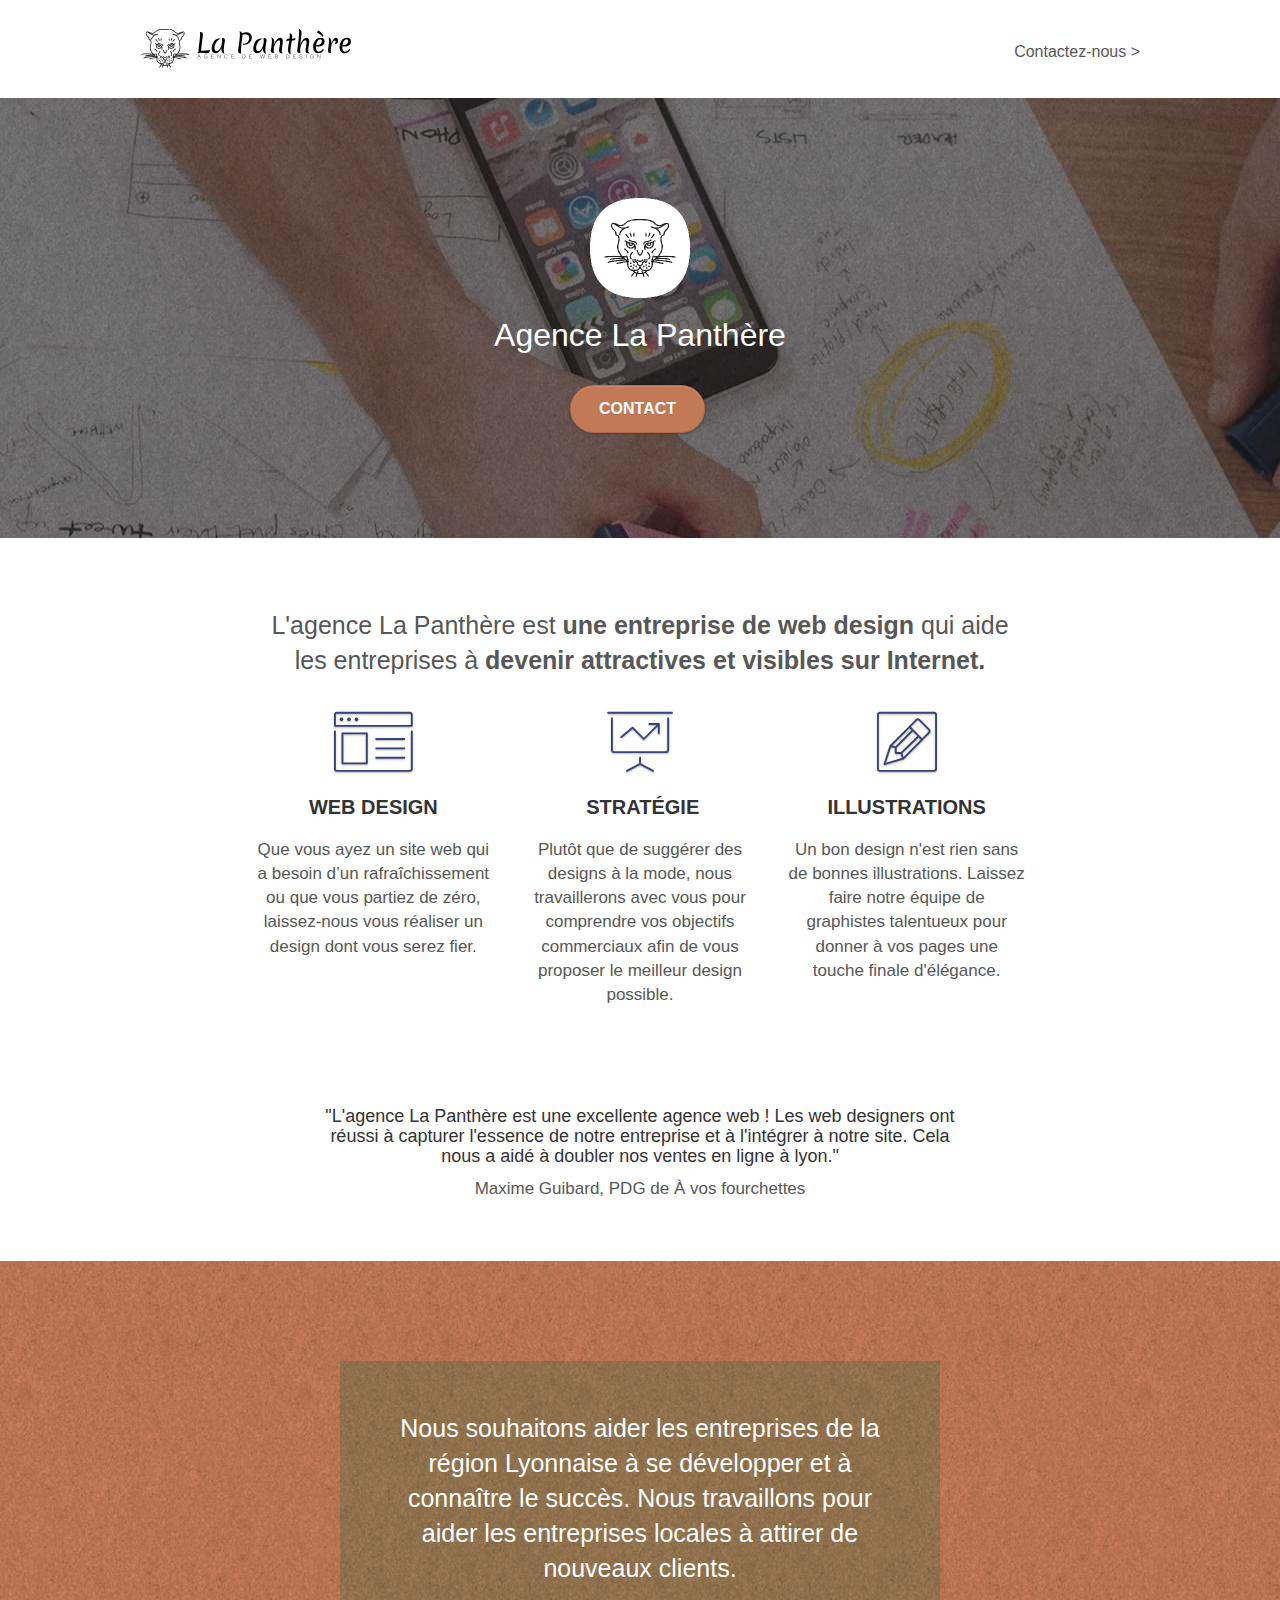
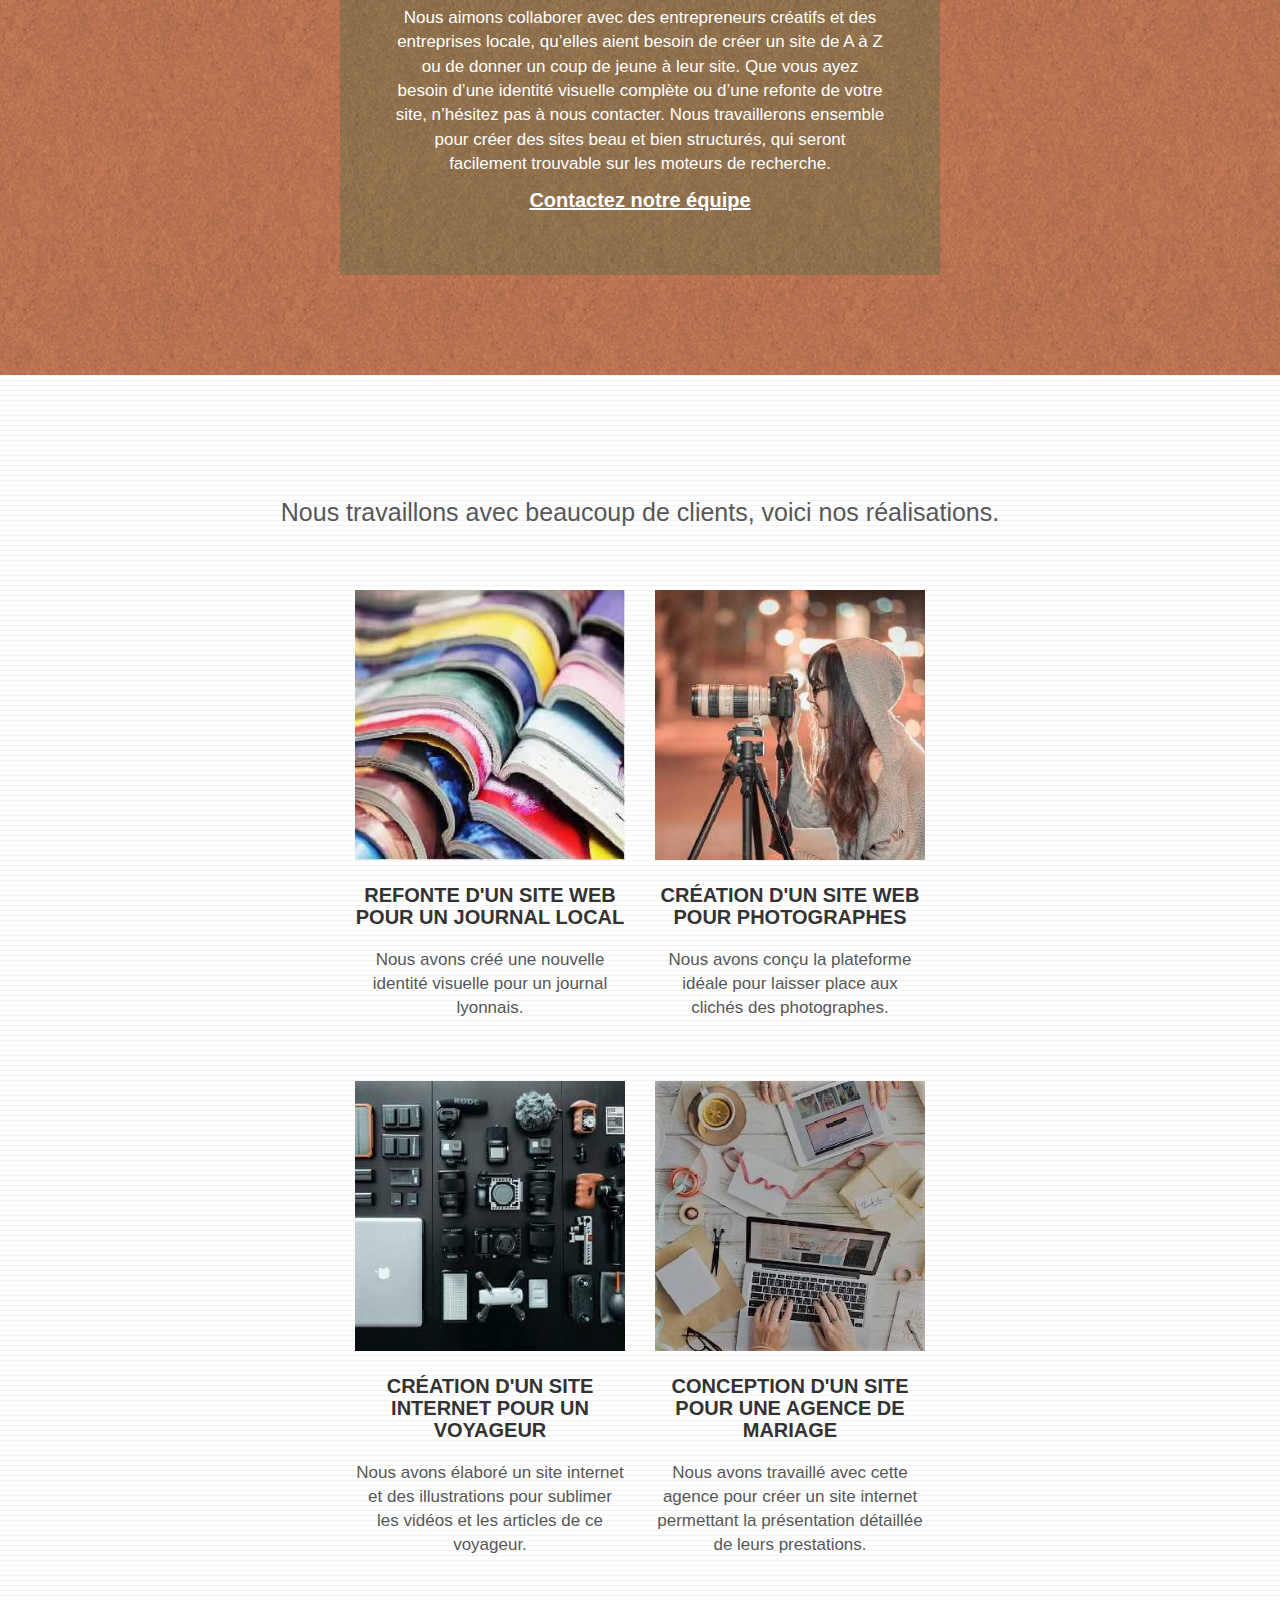
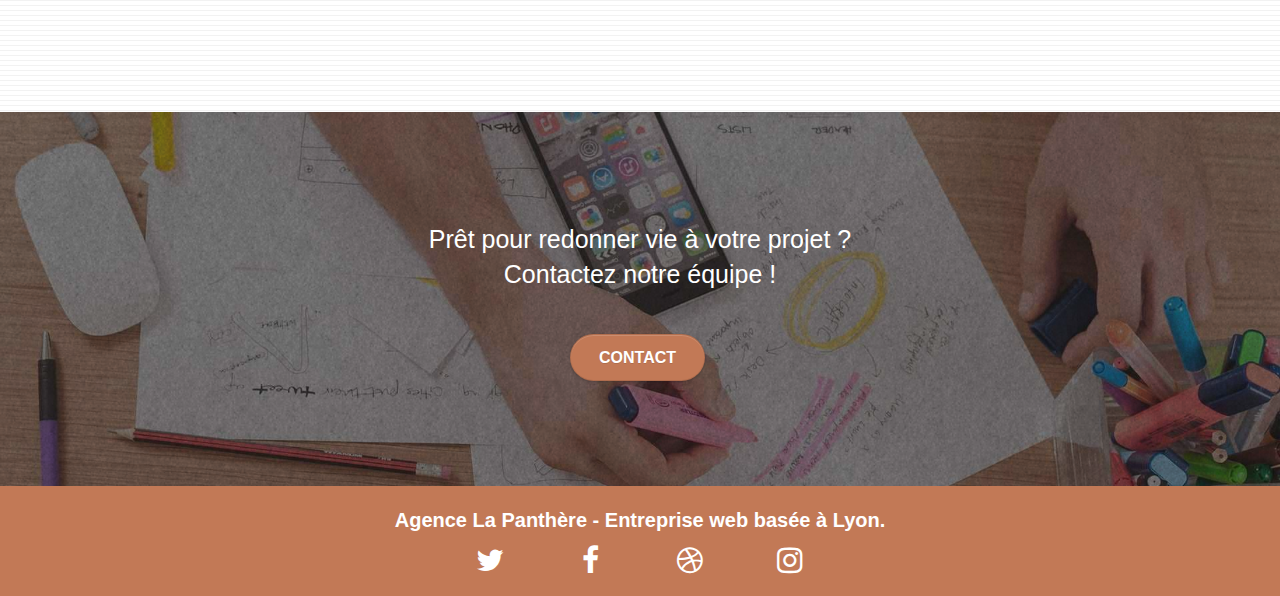
==== commit 14a6fac7: "size p footer" ====
--- a/index.html
+++ b/index.html
@@ -44,7 +44,7 @@
 				<div class="collapse navbar-collapse navbar-1 special-dropdown-nav">
 					<ul class="site-navigation nav navbar-nav">
 						<li>
-							<a href="./page-contact.html">Contactez-nous &gt;</a>
+							<a title="Page contact" href="./page-contact.html">Contactez-nous &gt;</a>
 						</li>
 					</ul>
 				</div>
@@ -65,7 +65,7 @@
 							Agence La Panthère
 						</h1>
 						<div class="text-center">
-							<a href="./page-contact.html"
+							<a href="./page-contact.html" title="Page contact"
 								class="btn btn-lg btn-clean btn-rd cta-hero btn-atomic-tangerine"
 								id="cta-hero">Contact</a>
 						</div>
@@ -267,7 +267,7 @@
 		<div class="container bloc-sm">
 			<div class="row">
 				<div class="col-sm-12">
-					<p class="text-center white">
+					<p class="text-center white size-font">
 						<strong> Agence La Panthère - Entreprise web basée à Lyon.</strong>
 					</p>
 					<div class="row row-no-gutters social">
@@ -301,11 +301,11 @@
 		</div>
 	</footer>
 	<!-- Footer - bloc-8 END -->
-	<script async src="./js/jquery-2.1.0.js"></script>
-	<script async src="./js/bootstrap.js"></script>
-	<script async src="./js/blocs.js"></script>
-	<script async src="./js/jquery.touchSwipe.js"></script>
-	<script async src="./js/gmaps.js"></script>
+	<script defer src="./js/jquery-2.1.0.js"></script>
+	<script defer src="./js/bootstrap.js"></script>
+	<script defer src="./js/jquery.touchSwipe.js"></script>
+	<script defer src="./js/blocs.js"></script>
+	<script defer src="./js/gmaps.js"></script>
 	<!--
 	-->
 </body>
--- a/style.min.css
+++ b/style.min.css
@@ -1 +1 @@
-body{margin:0;padding:0;background:#FFF;overflow-x:hidden;-webkit-font-smoothing:antialiased;-moz-osx-font-smoothing:grayscale}a,button{transition:all .3s ease-in-out;outline:none!important}a:hover{text-decoration:none;cursor:pointer}#page-loading-blocs-notifaction{position:fixed;top:0;bottom:0;width:100%;z-index:10000;background:#FFF url(img/pageload-spinner.gif) no-repeat center center}.bloc{width:100%;clear:both;background:50% 50% no-repeat;padding:0 50px;-webkit-background-size:cover;-moz-background-size:cover;-o-background-size:cover;background-size:cover;position:relative}.bloc .container{padding-left:0;padding-right:0}.bloc-lg{padding:100px 50px}.bloc-md{padding:50px}.bloc-sm{padding:20px 50px}.bg-center,.bg-l-edge,.bg-r-edge,.bg-t-edge,.bg-b-edge,.bg-tl-edge,.bg-bl-edge,.bg-tr-edge,.bg-br-edge,.bg-repeat{-webkit-background-size:auto!important;-moz-background-size:auto!important;-o-background-size:auto!important;background-size:auto!important}.bg-repeat{background:repeat}.bg-t-edge{background:top no-repeat}.bloc-bg-texture::before{content:"";background-size:2px 2px;position:absolute;top:0;bottom:0;left:0;right:0}.texture-paper::before{background:url(img/texture-paper.png);background-size:280px 280px}.b-parallax{background-attachment:fixed}.d-bloc{color:rgba(255,255,255,.7)}.d-bloc button:hover{color:rgba(255,255,255,.9)}.d-bloc .icon-round,.d-bloc .icon-square,.d-bloc .icon-rounded,.d-bloc .icon-semi-rounded-a,.d-bloc .icon-semi-rounded-b{border-color:rgba(255,255,255,.9)}.d-bloc .divider-h span{border-color:rgba(255,255,255,.2)}.d-bloc .a-btn,.d-bloc .navbar a,.d-bloc .navbar-brand,.d-bloc a .icon-sm,.d-bloc a .icon-md,.d-bloc a .icon-lg,.d-bloc a .icon-xl,.d-bloc h1 a,.d-bloc h2 a,.d-bloc h3 a,.d-bloc h4 a,.d-bloc h5 a,.d-bloc h6 a,.d-bloc p a{color:rgba(255,255,255,1)}.d-bloc .a-btn:hover,.d-bloc .navbar a:hover,.d-bloc .navbar-brand:hover,.d-bloc a:hover .icon-sm,.d-bloc a:hover .icon-md,.d-bloc a:hover .icon-lg,.d-bloc a:hover .icon-xl,.d-bloc h1 a:hover,.d-bloc h2 a:hover,.d-bloc h3 a:hover,.d-bloc h4 a:hover,.d-bloc h5 a:hover,.d-bloc h6 a:hover,.d-bloc p a:hover{transform:scale(1.2)}.d-bloc .navbar-toggle .icon-bar{background:rgba(255,255,255,1)}.d-bloc .btn-wire,.d-bloc .btn-wire:hover{color:rgba(255,255,255,1);border-color:rgba(255,255,255,1)}.d-bloc .panel{color:rgba(0,0,0,.5)}.d-bloc .panel button:hover{color:rgba(0,0,0,.7)}.d-bloc .panel icon{border-color:rgba(0,0,0,.7)}.d-bloc .panel .divider-h span{border-color:rgba(0,0,0,.1)}.d-bloc .panel .a-btn{color:rgba(0,0,0,.6)}.d-bloc .panel .a-btn:hover{color:rgba(0,0,0,1)}.d-bloc .panel .btn-wire,.d-bloc .panel .btn-wire:hover{color:rgba(0,0,0,.7);border-color:rgba(0,0,0,.3)}.d-bloc .panel,.l-bloc{color:rgba(0,0,0,.5)}.d-bloc .panel button:hover,.l-bloc button:hover{color:rgba(0,0,0,.7)}.l-bloc .icon-round,.l-bloc .icon-square,.l-bloc .icon-rounded,.l-bloc .icon-semi-rounded-a,.l-bloc .icon-semi-rounded-b{border-color:rgba(0,0,0,.7)}.d-bloc .panel .divider-h span,.l-bloc .divider-h span{border-color:rgba(0,0,0,.1)}.d-bloc .panel .a-btn,.l-bloc .a-btn,.l-bloc .navbar a,.l-bloc .navbar-brand,.l-bloc a .icon-sm,.l-bloc a .icon-md,.l-bloc a .icon-lg,.l-bloc a .icon-xl,.l-bloc h1 a,.l-bloc h2 a,.l-bloc h3 a,.l-bloc h4 a,.l-bloc h5 a,.l-bloc h6 a,.l-bloc p a{color:rgba(0,0,0,.6)}.d-bloc .panel .a-btn:hover,.l-bloc .a-btn:hover,.l-bloc .navbar a:hover,.l-bloc .navbar-brand:hover,.l-bloc a:hover .icon-sm,.l-bloc a:hover .icon-md,.l-bloc a:hover .icon-lg,.l-bloc a:hover .icon-xl,.l-bloc h1 a:hover,.l-bloc h2 a:hover,.l-bloc h3 a:hover,.l-bloc h4 a:hover,.l-bloc h5 a:hover,.l-bloc h6 a:hover,.l-bloc p a:hover{color:rgba(0,0,0,1)}.l-bloc .navbar-toggle .icon-bar{color:rgba(0,0,0,.6)}.d-bloc .panel .btn-wire,.d-bloc .panel .btn-wire:hover,.l-bloc .btn-wire,.l-bloc .btn-wire:hover{color:rgba(0,0,0,.7);border-color:rgba(0,0,0,.3)}.voffset{margin-top:30px}.voffset-lg{margin-top:80px}.row-no-gutters{margin-right:0;margin-left:0}.row.row-no-gutters>[class^="col-"],.row.row-no-gutters>[class*=" col-"]{padding-right:0;padding-left:0}#bloc-1-hero h1{font-size:32px}.navbar{margin-bottom:0;z-index:1}.navbar-brand{height:auto;padding:3px 3px 3px 15px;font-size:25px;font-weight:400;font-weight:600;line-height:44px}.navbar-brand img{height:40px;width:210px;margin:0 5px 0 0;display:inline}.navbar-brand img[src$=svg]{min-width:100px}.nav-center .navbar-brand img{margin:0}.navbar .nav{padding-top:2px;margin-right:-16px;float:right;z-index:1}.nav>li{float:left;margin-top:4px;font-size:16px}.navbar-nav .open .dropdown-menu>li>a{text-align:inherit}.nav>li a:hover,.nav>li a:focus{background:transparent}.navbar-toggle{margin:10px 10px 0 0;border:0}.navbar-toggle:hover{background:transparent!important}.navbar-toggle .icon-bar{background-color:rgba(0,0,0,.5);width:26px}.nav-invert .navbar .nav{float:left}.nav-invert .navbar-header,.nav-invert .navbar-brand{float:right;position:relative;z-index:2}@media screen and (max-width:768px){.site-navigation{position:absolute;top:50%;right:20px;-webkit-transform:translateY(-50%);transform:translate(0,-50%)}.nav>li .dropdown-menu a,.nav>li .dropdown-menu a:hover{color:#484848}.nav-invert .site-navigation{left:0;right:0}.nav-center{text-align:center}.nav-center .navbar-header{width:100%}.nav-center .navbar-header,.nav-center .navbar-brand,.nav-center .nav>li{float:none;display:inline-block}.nav-center .site-navigation{position:relative;width:100%;right:0;margin-right:0;margin-top:20px}.nav-center.mini-nav .navbar-toggle{float:none;margin:10px auto 0}}.nav>li>.dropdown a{background:none!important;display:block;padding:14px 15px}nav .caret{margin:0 5px}.dropdown-menu .dropdown-menu{top:-8px;left:100%}.dropdown-menu .dropmenu-flow-right{top:100%;left:0;margin-left:-1px;border-top-left-radius:0;border-top-right-radius:0}.dropdown-menu .dropdown span{border:4px solid #000;border-top-color:transparent;border-right-color:transparent;border-bottom-color:transparent;margin:6px -5px 0 0!important;float:right}.mg-md{margin-top:10px;margin-bottom:20px}.mg-lg{margin-top:10px;margin-bottom:40px}.btn{margin:0 5px 5px 0}.btn.pull-right{margin:0 0 5px 5px}.btn-d,.btn-d:hover,.btn-d:focus{color:#FFF;background:rgba(0,0,0,.3)}button{outline:none!important}.btn-rd{border-radius:40px}.btn-clean{border:1px solid rgba(0,0,0,.08);border-bottom-color:rgba(0,0,0,.1);text-shadow:0 1px 0 rgba(0,0,1,.1);box-shadow:0 1px 3px rgba(0,0,1,.25),inset 0 1px 0 0 rgba(255,255,255,.15)}.icon-md{font-size:30px!important}.icon-lg{font-size:60px!important}.sm-shadow{text-shadow:0 1px 2px rgba(0,0,0,.3)}.panel-sq,.panel-sq .panel-heading,.panel-sq .panel-footer{border-radius:0}.panel-rd{border-radius:30px}.panel-rd .panel-heading{border-radius:29px 29px 0 0}.panel-rd .panel-footer{border-radius:0 0 29px 29px}.form-control{border-color:rgba(0,0,0,.1);box-shadow:none}.position-relative{position:relative}.scrollToTop{width:40px;height:40px;position:fixed;bottom:20px;right:20px;opacity:0;z-index:500;transition:all .3s ease-in-out}.scrollToTop span{margin-top:6px}.showScrollTop{font-size:14px;opacity:1}a[data-lightbox]{position:relative;display:block;text-align:center}a[data-lightbox]:hover::before{content:"+";font-family:"HelveticaNeue-Light","Helvetica Neue Light","Helvetica Neue",Helvetica,Arial;font-size:32px;width:50px;height:50px;margin-left:-25px;border-radius:50%;background:rgba(0,0,0,.6);color:#FFF;font-weight:100;z-index:1;position:absolute;top:50%;-webkit-transform:translateY(-50%);transform:translateY(-50%)}a[data-lightbox]:hover{opacity:.6;-webkit-animation-fill-mode:none;animation-fill-mode:none}#lightbox-modal{display:flex;align-items:center}#lightbox-modal .modal-dialog{width:90%;max-width:900px;margin:0 auto 0}#lightbox-modal .modal-dialog img{max-height:90vh;margin:0 auto}.lightbox-caption{padding:20px;color:#FFF;background:rgba(0,0,0,.5);position:absolute;left:15px;right:15px}.close-lightbox{color:#FFF;font-size:30px;position:absolute;top:20px;right:20px;z-index:20;background:rgba(0,0,0,.5);border:none;line-height:30px;padding:0 9px 5px;opacity:.3}.close-lightbox:hover,.next-lightbox:hover,.prev-lightbox:hover{opacity:1;color:#FFF}.next-lightbox,.prev-lightbox{font-size:20px;color:rgba(255,255,255,.9);background:rgba(0,0,0,.5);transition:all .2s ease-in-out;position:absolute;top:45%;z-index:1;opacity:.4}.next-lightbox{padding:6px 8px 1px 13px;right:25px}.prev-lightbox{padding:6px 13px 1px 10px;left:25px}.snapshot-lb .modal-body{padding-bottom:45px}.snapshot-lb .lightbox-caption{padding:0;color:rgba(0,0,0,.5);background:none}h1,h2,h3,h4,h5,h6,p,label,.btn,a{font-family:"helvetica";font-weight:400;color:#575757!important}.container{max-width:1000px}.hero-bloc-text{font-size:38px}.hero-bloc-text-sub{font-size:36px}.statement-bloc-text{line-height:26px;font-style:italic;font-size:20px;text-align:center;font-weight:lighter;max-width:520px;margin:auto auto auto auto}p{font-size:17px}.tight-width-whitespace{max-width:600px;margin:auto auto auto auto}.h1{font-size:20px;font-family:"Open Sans"}.cta-hero{margin-top:22px;color:#FFFFFF!important;text-transform:uppercase;padding:12px 28px 12px 28px;font-size:16px;font-weight:700}.social{max-width:400px;margin:auto auto auto auto}h2{font-size:25px;line-height:1.4em}h3{font-size:20px;text-transform:uppercase;font-weight:700;color:#333333!important}.med-width-whitespace{max-width:800px;margin:auto auto auto auto;box-shadow:0 0 0 #000}h1{color:#333333!important}h4{color:#333333!important}.icons{margin-bottom:14px;margin-top:24px}.white{color:#FFFFFF!important}.portfolio-thumb{margin-bottom:24px}.size-image{height:270px;width:100%}.image-resize-mode{width:100px;height:100px}.portfolio-row{margin-bottom:44px;margin-top:50px}.avatar{box-shadow:0 4px 9px rgba(0,0,0,.3)}.black-background{background-color:rgba(165,147,99,.7);padding:40px 40px 40px 40px}.bold-link{font-weight:900;text-decoration:underline!important}.bgc-white{background-color:#FFF}.bgc-dark-slate-blue{background-color:#364577}.bgc-atomic-tangerine{background-color:#F3976C}.tc-white{color:#FFFFFF!important}.btn-atomic-tangerine{background:#c27956!important;color:#FFFFFF!important}.btn-atomic-tangerine:hover{color:#FFFFFF!important;background:#F3976C}.ltc-white{color:#FFFFFF!important}.ltc-white:hover{color:#cccccc!important}.ltc-atomic-tangerine{color:#F3976C!important}.ltc-atomic-tangerine:hover{color:#c27956!important}.icon-dark-slate-blue{color:#364577!important;border-color:#364577!important}.bg-dots-bg{background-image:url(img/dots-bg.png)}.bg-lines-h2-bg{background-image:url(img/lines-h2-bg.png)}.bg-banniere{background-image:url(img/agence-la-panthere.jpeg)}.bg-presentation{background-image:url(img/image-de-presentation.jpeg)}.bloc-button{font-size:20px;box-shadow:2px 1px 8px -3px #000}.position{display:flex;justify-content:center;font-size:20px}@media screen and (max-width:1024px){.bloc{padding-left:20px;padding-right:20px}.bloc.full-width-bloc,.bloc-tile-2.full-width-bloc .container,.bloc-tile-3.full-width-bloc .container,.bloc-tile-4.full-width-bloc .container{padding-left:0;padding-right:0}}@media (max-width:992px) and (min-width:768px){.navbar .nav{max-width:80%}.nav-center.navbar .nav{max-width:100%}}@media only screen and (min-width:768px) and (max-width:1024px) and (orientation:landscape){.b-parallax{background-attachment:scroll}}@media only screen and (min-width:1024px) and (max-width:1366px) and (-webkit-min-device-pixel-ratio:1.5){.b-parallax{background-attachment:scroll}}@media (max-width:991px){.container{width:100%}.b-parallax{background-attachment:scroll}.page-container,#hero-bloc{overflow-x:hidden;position:relative}.bloc{padding:0 50px}.bloc-group,.bloc-group .bloc{display:block;width:100%}.bloc-fill-screen .fill-bloc-top-edge,.bloc-fill-screen .fill-bloc-bottom-edge{padding:0 50px}}@media (max-width:767px){.page-container{overflow-x:hidden;position:relative}h1,h2,h3,h4,h5,h6,p,#disqus_thread{padding-left:15px!important;padding-right:15px!important}.b-parallax{background-attachment:scroll}.navbar .nav{padding-top:0;border-top:1px solid rgba(0,0,0,.2);float:none!important}.navbar.row{margin-left:0;margin-right:0}.site-navigation{position:inherit;-webkit-transform:none;-ms-transform:none;transform:none}.nav>li{margin-top:0;border-bottom:1px solid rgba(0,0,0,.1);background:rgba(0,0,0,.05);text-align:left;padding-left:15px;width:100%}.nav>li:hover{background:rgba(0,0,0,.08)}.dropdown .dropdown a .caret{float:none;margin:5px 0 0 10px!important;border:4px solid #000;border-bottom-color:transparent;border-right-color:transparent;border-left-color:transparent}#hero-bloc .navbar .nav{background:rgba(0,0,0,.8)}#hero-bloc .navbar .nav a{color:rgba(255,255,255,.6)}.hero{padding:50px 0}.hero-nav{left:-1px;right:-1px}.navbar-collapse{padding:0;overflow-x:hidden;-webkit-box-shadow:none;box-shadow:none}.nav-invert .navbar-header{float:none;width:100%}.nav-invert .navbar-toggle{float:left;margin-left:10px}.bloc{padding-left:0;padding-right:0}.bloc-xxl,.bloc-xl,.bloc-lg{padding:40px 0}.bloc-sm,.bloc-md{padding-left:0;padding-right:0}.bloc-tile-2 .container,.bloc-tile-3 .container,.bloc-tile-4 .container,.bloc-fill-screen .fill-bloc-top-edge,.bloc-fill-screen .fill-bloc-bottom-edge{padding-left:0;padding-right:0}.a-block{padding:0 10px}.btn-dwn{display:none}.voffset{margin-top:5px}.voffset-md{margin-top:20px}.voffset-lg{margin-top:30px}form{padding:5px}.close-lightbox{display:inline-block}.blocsapp-device-iphone5{background-size:216px 425px;padding-top:60px;width:216px;height:425px}.blocsapp-device-iphone5 img{width:180px;height:320px}.size-image{height:100%}}@media (max-width:400px){.bloc{padding-left:0;padding-right:0}}@media (max-width:767px){.bloc-mob-center-text{text-align:center}}+body{margin:0;padding:0;background:#FFF;overflow-x:hidden;-webkit-font-smoothing:antialiased;-moz-osx-font-smoothing:grayscale}a,button{transition:all .3s ease-in-out;outline:none!important}a:hover{text-decoration:none;cursor:pointer}#page-loading-blocs-notifaction{position:fixed;top:0;bottom:0;width:100%;z-index:10000;background:#FFF url(img/pageload-spinner.gif) no-repeat center center}.bloc{width:100%;clear:both;background:50% 50% no-repeat;padding:0 50px;-webkit-background-size:cover;-moz-background-size:cover;-o-background-size:cover;background-size:cover;position:relative}.bloc .container{padding-left:0;padding-right:0}.bloc-lg{padding:100px 50px}.bloc-md{padding:50px}.bloc-sm{padding:20px 50px}.bg-center,.bg-l-edge,.bg-r-edge,.bg-t-edge,.bg-b-edge,.bg-tl-edge,.bg-bl-edge,.bg-tr-edge,.bg-br-edge,.bg-repeat{-webkit-background-size:auto!important;-moz-background-size:auto!important;-o-background-size:auto!important;background-size:auto!important}.bg-repeat{background:repeat}.bg-t-edge{background:top no-repeat}.bloc-bg-texture::before{content:"";background-size:2px 2px;position:absolute;top:0;bottom:0;left:0;right:0}.texture-paper::before{background:url(img/texture-paper.png);background-size:280px 280px}.b-parallax{background-attachment:fixed}.d-bloc{color:rgba(255,255,255,.7)}.d-bloc button:hover{color:rgba(255,255,255,.9)}.d-bloc .icon-round,.d-bloc .icon-square,.d-bloc .icon-rounded,.d-bloc .icon-semi-rounded-a,.d-bloc .icon-semi-rounded-b{border-color:rgba(255,255,255,.9)}.d-bloc .divider-h span{border-color:rgba(255,255,255,.2)}.d-bloc .a-btn,.d-bloc .navbar a,.d-bloc .navbar-brand,.d-bloc a .icon-sm,.d-bloc a .icon-md,.d-bloc a .icon-lg,.d-bloc a .icon-xl,.d-bloc h1 a,.d-bloc h2 a,.d-bloc h3 a,.d-bloc h4 a,.d-bloc h5 a,.d-bloc h6 a,.d-bloc p a{color:rgba(255,255,255,1)}.d-bloc .a-btn:hover,.d-bloc .navbar a:hover,.d-bloc .navbar-brand:hover,.d-bloc a:hover .icon-sm,.d-bloc a:hover .icon-md,.d-bloc a:hover .icon-lg,.d-bloc a:hover .icon-xl,.d-bloc h1 a:hover,.d-bloc h2 a:hover,.d-bloc h3 a:hover,.d-bloc h4 a:hover,.d-bloc h5 a:hover,.d-bloc h6 a:hover,.d-bloc p a:hover{transform:scale(1.2)}.d-bloc .navbar-toggle .icon-bar{background:rgba(255,255,255,1)}.d-bloc .btn-wire,.d-bloc .btn-wire:hover{color:rgba(255,255,255,1);border-color:rgba(255,255,255,1)}.d-bloc .panel{color:rgba(0,0,0,.5)}.d-bloc .panel button:hover{color:rgba(0,0,0,.7)}.d-bloc .panel icon{border-color:rgba(0,0,0,.7)}.d-bloc .panel .divider-h span{border-color:rgba(0,0,0,.1)}.d-bloc .panel .a-btn{color:rgba(0,0,0,.6)}.d-bloc .panel .a-btn:hover{color:rgba(0,0,0,1)}.d-bloc .panel .btn-wire,.d-bloc .panel .btn-wire:hover{color:rgba(0,0,0,.7);border-color:rgba(0,0,0,.3)}.d-bloc .panel,.l-bloc{color:rgba(0,0,0,.5)}.d-bloc .panel button:hover,.l-bloc button:hover{color:rgba(0,0,0,.7)}.l-bloc .icon-round,.l-bloc .icon-square,.l-bloc .icon-rounded,.l-bloc .icon-semi-rounded-a,.l-bloc .icon-semi-rounded-b{border-color:rgba(0,0,0,.7)}.d-bloc .panel .divider-h span,.l-bloc .divider-h span{border-color:rgba(0,0,0,.1)}.d-bloc .panel .a-btn,.l-bloc .a-btn,.l-bloc .navbar a,.l-bloc .navbar-brand,.l-bloc a .icon-sm,.l-bloc a .icon-md,.l-bloc a .icon-lg,.l-bloc a .icon-xl,.l-bloc h1 a,.l-bloc h2 a,.l-bloc h3 a,.l-bloc h4 a,.l-bloc h5 a,.l-bloc h6 a,.l-bloc p a{color:rgba(0,0,0,.6)}.d-bloc .panel .a-btn:hover,.l-bloc .a-btn:hover,.l-bloc .navbar a:hover,.l-bloc .navbar-brand:hover,.l-bloc a:hover .icon-sm,.l-bloc a:hover .icon-md,.l-bloc a:hover .icon-lg,.l-bloc a:hover .icon-xl,.l-bloc h1 a:hover,.l-bloc h2 a:hover,.l-bloc h3 a:hover,.l-bloc h4 a:hover,.l-bloc h5 a:hover,.l-bloc h6 a:hover,.l-bloc p a:hover{color:rgba(0,0,0,1)}.l-bloc .navbar-toggle .icon-bar{color:rgba(0,0,0,.6)}.d-bloc .panel .btn-wire,.d-bloc .panel .btn-wire:hover,.l-bloc .btn-wire,.l-bloc .btn-wire:hover{color:rgba(0,0,0,.7);border-color:rgba(0,0,0,.3)}.voffset{margin-top:30px}.voffset-lg{margin-top:80px}.row-no-gutters{margin-right:0;margin-left:0}.row.row-no-gutters>[class^="col-"],.row.row-no-gutters>[class*=" col-"]{padding-right:0;padding-left:0}#bloc-1-hero h1{font-size:32px}.navbar{margin-bottom:0;z-index:1}.navbar-brand{height:auto;padding:3px 3px 3px 15px;font-size:25px;font-weight:400;font-weight:600;line-height:44px}.navbar-brand img{height:40px;width:210px;margin:0 5px 0 0;display:inline}.navbar-brand img[src$=svg]{min-width:100px}.nav-center .navbar-brand img{margin:0}.navbar .nav{padding-top:2px;margin-right:-16px;float:right;z-index:1}.nav>li{float:left;margin-top:4px;font-size:16px}.navbar-nav .open .dropdown-menu>li>a{text-align:inherit}.nav>li a:hover,.nav>li a:focus{background:transparent}.navbar-toggle{margin:10px 10px 0 0;border:0}.navbar-toggle:hover{background:transparent!important}.navbar-toggle .icon-bar{background-color:rgba(0,0,0,.5);width:26px}.nav-invert .navbar .nav{float:left}.nav-invert .navbar-header,.nav-invert .navbar-brand{float:right;position:relative;z-index:2}@media screen and (max-width:768px){.site-navigation{position:absolute;top:50%;right:20px;-webkit-transform:translateY(-50%);transform:translate(0,-50%)}.nav>li .dropdown-menu a,.nav>li .dropdown-menu a:hover{color:#484848}.nav-invert .site-navigation{left:0;right:0}.nav-center{text-align:center}.nav-center .navbar-header{width:100%}.nav-center .navbar-header,.nav-center .navbar-brand,.nav-center .nav>li{float:none;display:inline-block}.nav-center .site-navigation{position:relative;width:100%;right:0;margin-right:0;margin-top:20px}.nav-center.mini-nav .navbar-toggle{float:none;margin:10px auto 0}}.nav>li>.dropdown a{background:none!important;display:block;padding:14px 15px}nav .caret{margin:0 5px}.dropdown-menu .dropdown-menu{top:-8px;left:100%}.dropdown-menu .dropmenu-flow-right{top:100%;left:0;margin-left:-1px;border-top-left-radius:0;border-top-right-radius:0}.dropdown-menu .dropdown span{border:4px solid #000;border-top-color:transparent;border-right-color:transparent;border-bottom-color:transparent;margin:6px -5px 0 0!important;float:right}.mg-md{margin-top:10px;margin-bottom:20px}.mg-lg{margin-top:10px;margin-bottom:40px}.btn{margin:0 5px 5px 0}.btn.pull-right{margin:0 0 5px 5px}.btn-d,.btn-d:hover,.btn-d:focus{color:#FFF;background:rgba(0,0,0,.3)}button{outline:none!important}.btn-rd{border-radius:40px}.btn-clean{border:1px solid rgba(0,0,0,.08);border-bottom-color:rgba(0,0,0,.1);text-shadow:0 1px 0 rgba(0,0,1,.1);box-shadow:0 1px 3px rgba(0,0,1,.25),inset 0 1px 0 0 rgba(255,255,255,.15)}.icon-md{font-size:30px!important}.icon-lg{font-size:60px!important}.sm-shadow{text-shadow:0 1px 2px rgba(0,0,0,.3)}.panel-sq,.panel-sq .panel-heading,.panel-sq .panel-footer{border-radius:0}.panel-rd{border-radius:30px}.panel-rd .panel-heading{border-radius:29px 29px 0 0}.panel-rd .panel-footer{border-radius:0 0 29px 29px}.form-control{border-color:rgba(0,0,0,.1);box-shadow:none}.position-relative{position:relative}.scrollToTop{width:40px;height:40px;position:fixed;bottom:20px;right:20px;opacity:0;z-index:500;transition:all .3s ease-in-out}.scrollToTop span{margin-top:6px}.showScrollTop{font-size:14px;opacity:1}a[data-lightbox]{position:relative;display:block;text-align:center}a[data-lightbox]:hover::before{content:"+";font-family:"HelveticaNeue-Light","Helvetica Neue Light","Helvetica Neue",Helvetica,Arial;font-size:32px;width:50px;height:50px;margin-left:-25px;border-radius:50%;background:rgba(0,0,0,.6);color:#FFF;font-weight:100;z-index:1;position:absolute;top:50%;-webkit-transform:translateY(-50%);transform:translateY(-50%)}a[data-lightbox]:hover{opacity:.6;-webkit-animation-fill-mode:none;animation-fill-mode:none}#lightbox-modal{display:flex;align-items:center}#lightbox-modal .modal-dialog{width:90%;max-width:900px;margin:0 auto 0}#lightbox-modal .modal-dialog img{max-height:90vh;margin:0 auto}.lightbox-caption{padding:20px;color:#FFF;background:rgba(0,0,0,.5);position:absolute;left:15px;right:15px}.close-lightbox{color:#FFF;font-size:30px;position:absolute;top:20px;right:20px;z-index:20;background:rgba(0,0,0,.5);border:none;line-height:30px;padding:0 9px 5px;opacity:.3}.close-lightbox:hover,.next-lightbox:hover,.prev-lightbox:hover{opacity:1;color:#FFF}.next-lightbox,.prev-lightbox{font-size:20px;color:rgba(255,255,255,.9);background:rgba(0,0,0,.5);transition:all .2s ease-in-out;position:absolute;top:45%;z-index:1;opacity:.4}.next-lightbox{padding:6px 8px 1px 13px;right:25px}.prev-lightbox{padding:6px 13px 1px 10px;left:25px}.snapshot-lb .modal-body{padding-bottom:45px}.snapshot-lb .lightbox-caption{padding:0;color:rgba(0,0,0,.5);background:none}h1,h2,h3,h4,h5,h6,p,label,.btn,a{font-family:"helvetica";font-weight:400;color:#575757!important}.container{max-width:1000px}.hero-bloc-text{font-size:38px}.hero-bloc-text-sub{font-size:36px}.statement-bloc-text{line-height:26px;font-style:italic;font-size:20px;text-align:center;font-weight:lighter;max-width:520px;margin:auto auto auto auto}p{font-size:17px}.tight-width-whitespace{max-width:600px;margin:auto auto auto auto}.h1{font-size:20px;font-family:"Open Sans"}.cta-hero{margin-top:22px;color:#FFFFFF!important;text-transform:uppercase;padding:12px 28px 12px 28px;font-size:16px;font-weight:700}.social{max-width:400px;margin:auto auto auto auto}h2{font-size:25px;line-height:1.4em}h3{font-size:20px;text-transform:uppercase;font-weight:700;color:#333333!important}.med-width-whitespace{max-width:800px;margin:auto auto auto auto;box-shadow:0 0 0 #000}h1{color:#333333!important}h4{color:#333333!important}.icons{margin-bottom:14px;margin-top:24px}.white{color:#FFFFFF!important}.portfolio-thumb{margin-bottom:24px}.size-image{height:270px;width:100%}.image-resize-mode{width:100px;height:100px}.portfolio-row{margin-bottom:44px;margin-top:50px}.avatar{box-shadow:0 4px 9px rgba(0,0,0,.3)}.black-background{background-color:rgba(165,147,99,.7);padding:40px 40px 40px 40px}.bold-link{font-weight:900;text-decoration:underline!important}.bgc-white{background-color:#FFF}.bgc-dark-slate-blue{background-color:#364577}.bgc-atomic-tangerine{background-color:#F3976C}.tc-white{color:#FFFFFF!important}.btn-atomic-tangerine{background:#c27956!important;color:#FFFFFF!important}.btn-atomic-tangerine:hover{color:#FFFFFF!important;background:#F3976C}.ltc-white{color:#FFFFFF!important}.ltc-white:hover{color:#cccccc!important}.ltc-atomic-tangerine{color:#F3976C!important}.ltc-atomic-tangerine:hover{color:#c27956!important}.icon-dark-slate-blue{color:#364577!important;border-color:#364577!important}.bg-dots-bg{background-image:url(img/dots-bg.png)}.bg-lines-h2-bg{background-image:url(img/lines-h2-bg.png)}.bg-banniere{background-image:url(img/agence-la-panthere.jpeg)}.bg-presentation{background-image:url(img/image-de-presentation.jpeg)}.bloc-button{font-size:20px;box-shadow:2px 1px 8px -3px #000}.position{display:flex;justify-content:center;font-size:20px}@media screen and (max-width:1024px){.bloc{padding-left:20px;padding-right:20px}.bloc.full-width-bloc,.bloc-tile-2.full-width-bloc .container,.bloc-tile-3.full-width-bloc .container,.bloc-tile-4.full-width-bloc .container{padding-left:0;padding-right:0}}@media (max-width:992px) and (min-width:768px){.navbar .nav{max-width:80%}.nav-center.navbar .nav{max-width:100%}}@media only screen and (min-width:768px) and (max-width:1024px) and (orientation:landscape){.b-parallax{background-attachment:scroll}}@media only screen and (min-width:1024px) and (max-width:1366px) and (-webkit-min-device-pixel-ratio:1.5){.b-parallax{background-attachment:scroll}}@media (max-width:991px){.container{width:100%}.b-parallax{background-attachment:scroll}.page-container,#hero-bloc{overflow-x:hidden;position:relative}.bloc{padding:0 50px}.bloc-group,.bloc-group .bloc{display:block;width:100%}.bloc-fill-screen .fill-bloc-top-edge,.bloc-fill-screen .fill-bloc-bottom-edge{padding:0 50px}}@media (max-width:767px){.page-container{overflow-x:hidden;position:relative}h1,h2,h3,h4,h5,h6,p,#disqus_thread{padding-left:15px!important;padding-right:15px!important}.b-parallax{background-attachment:scroll}.navbar .nav{padding-top:0;border-top:1px solid rgba(0,0,0,.2);float:none!important}.navbar.row{margin-left:0;margin-right:0}.site-navigation{position:inherit;-webkit-transform:none;-ms-transform:none;transform:none}.nav>li{margin-top:0;border-bottom:1px solid rgba(0,0,0,.1);background:rgba(0,0,0,.05);text-align:left;padding-left:15px;width:100%}.nav>li:hover{background:rgba(0,0,0,.08)}.dropdown .dropdown a .caret{float:none;margin:5px 0 0 10px!important;border:4px solid #000;border-bottom-color:transparent;border-right-color:transparent;border-left-color:transparent}#hero-bloc .navbar .nav{background:rgba(0,0,0,.8)}#hero-bloc .navbar .nav a{color:rgba(255,255,255,.6)}.hero{padding:50px 0}.hero-nav{left:-1px;right:-1px}.navbar-collapse{padding:0;overflow-x:hidden;-webkit-box-shadow:none;box-shadow:none}.nav-invert .navbar-header{float:none;width:100%}.nav-invert .navbar-toggle{float:left;margin-left:10px}.bloc{padding-left:0;padding-right:0}.bloc-xxl,.bloc-xl,.bloc-lg{padding:40px 0}.bloc-sm,.bloc-md{padding-left:0;padding-right:0}.bloc-tile-2 .container,.bloc-tile-3 .container,.bloc-tile-4 .container,.bloc-fill-screen .fill-bloc-top-edge,.bloc-fill-screen .fill-bloc-bottom-edge{padding-left:0;padding-right:0}.a-block{padding:0 10px}.btn-dwn{display:none}.voffset{margin-top:5px}.voffset-md{margin-top:20px}.voffset-lg{margin-top:30px}form{padding:5px}.close-lightbox{display:inline-block}.blocsapp-device-iphone5{background-size:216px 425px;padding-top:60px;width:216px;height:425px}.blocsapp-device-iphone5 img{width:180px;height:320px}.size-image{height:100%}}@media (max-width:400px){.bloc{padding-left:0;padding-right:0}}@media (max-width:767px){.bloc-mob-center-text{text-align:center}}.size-font{font-size: 20px;}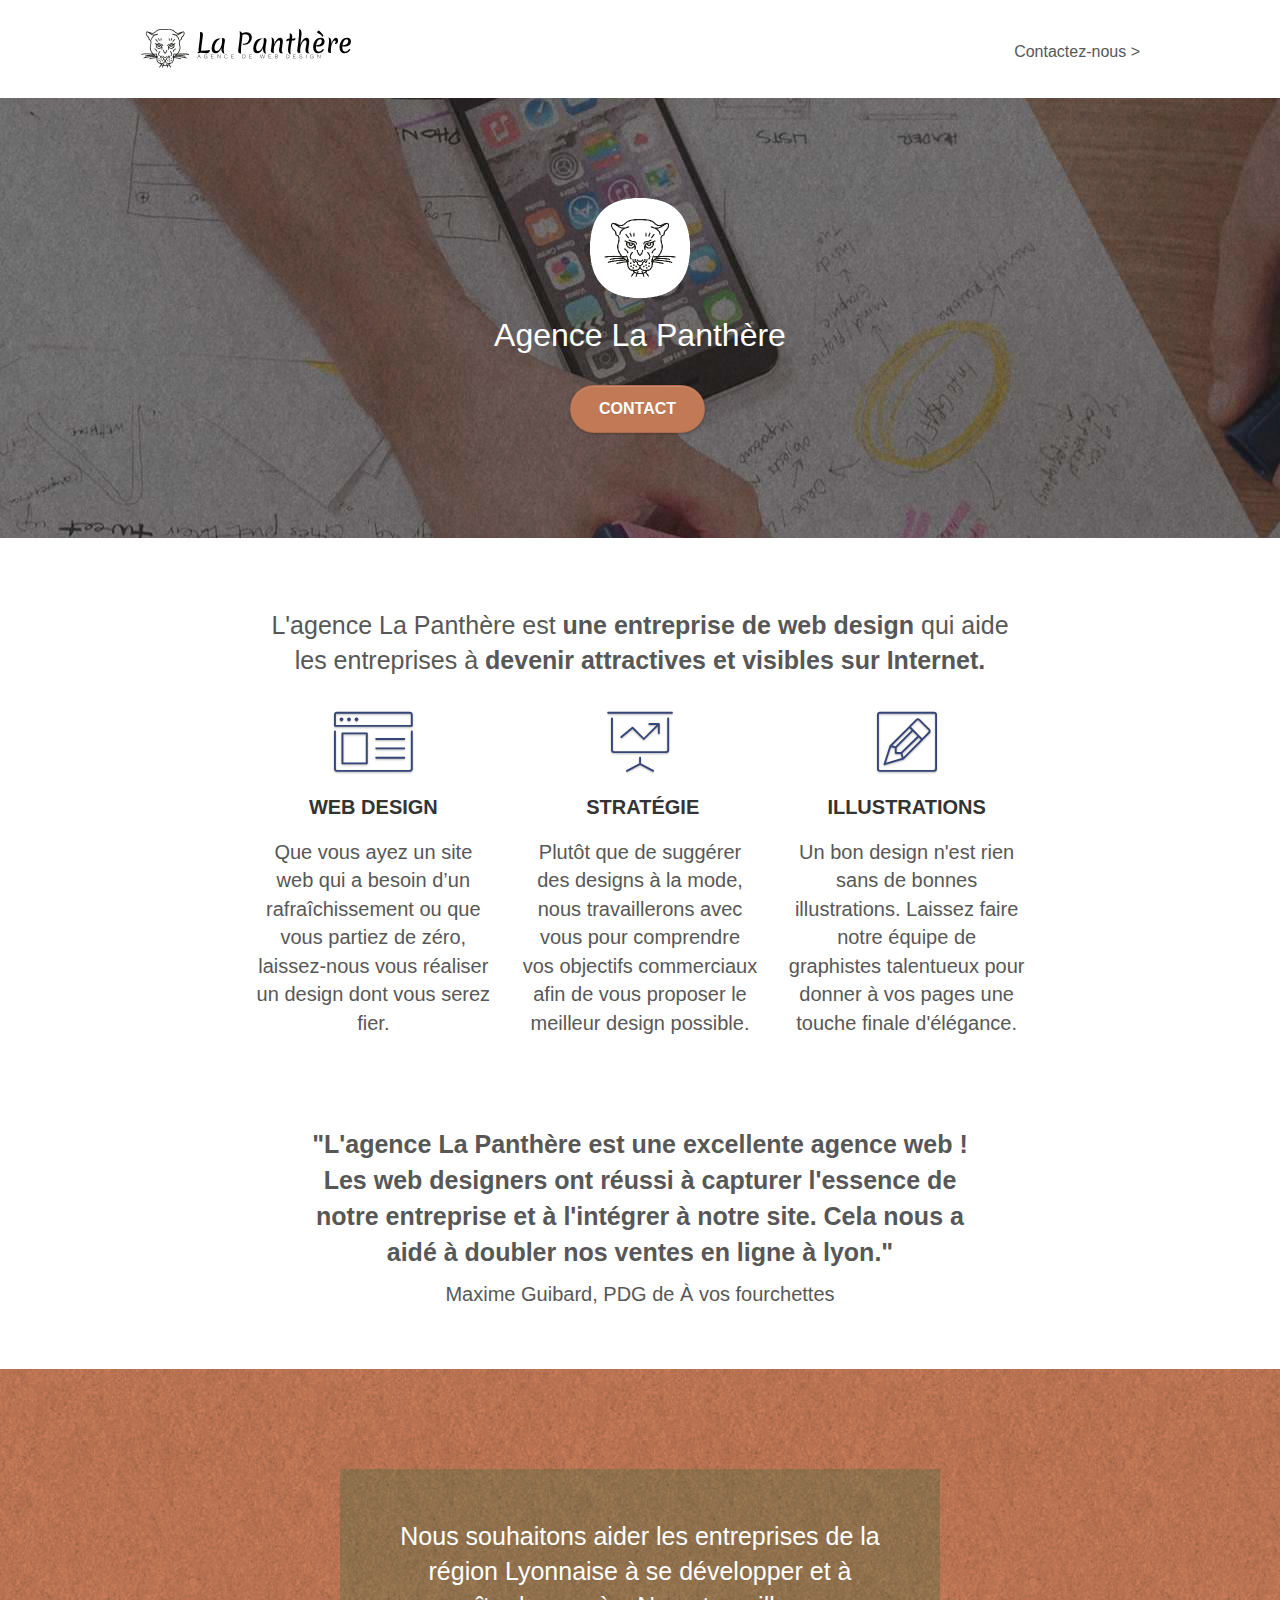
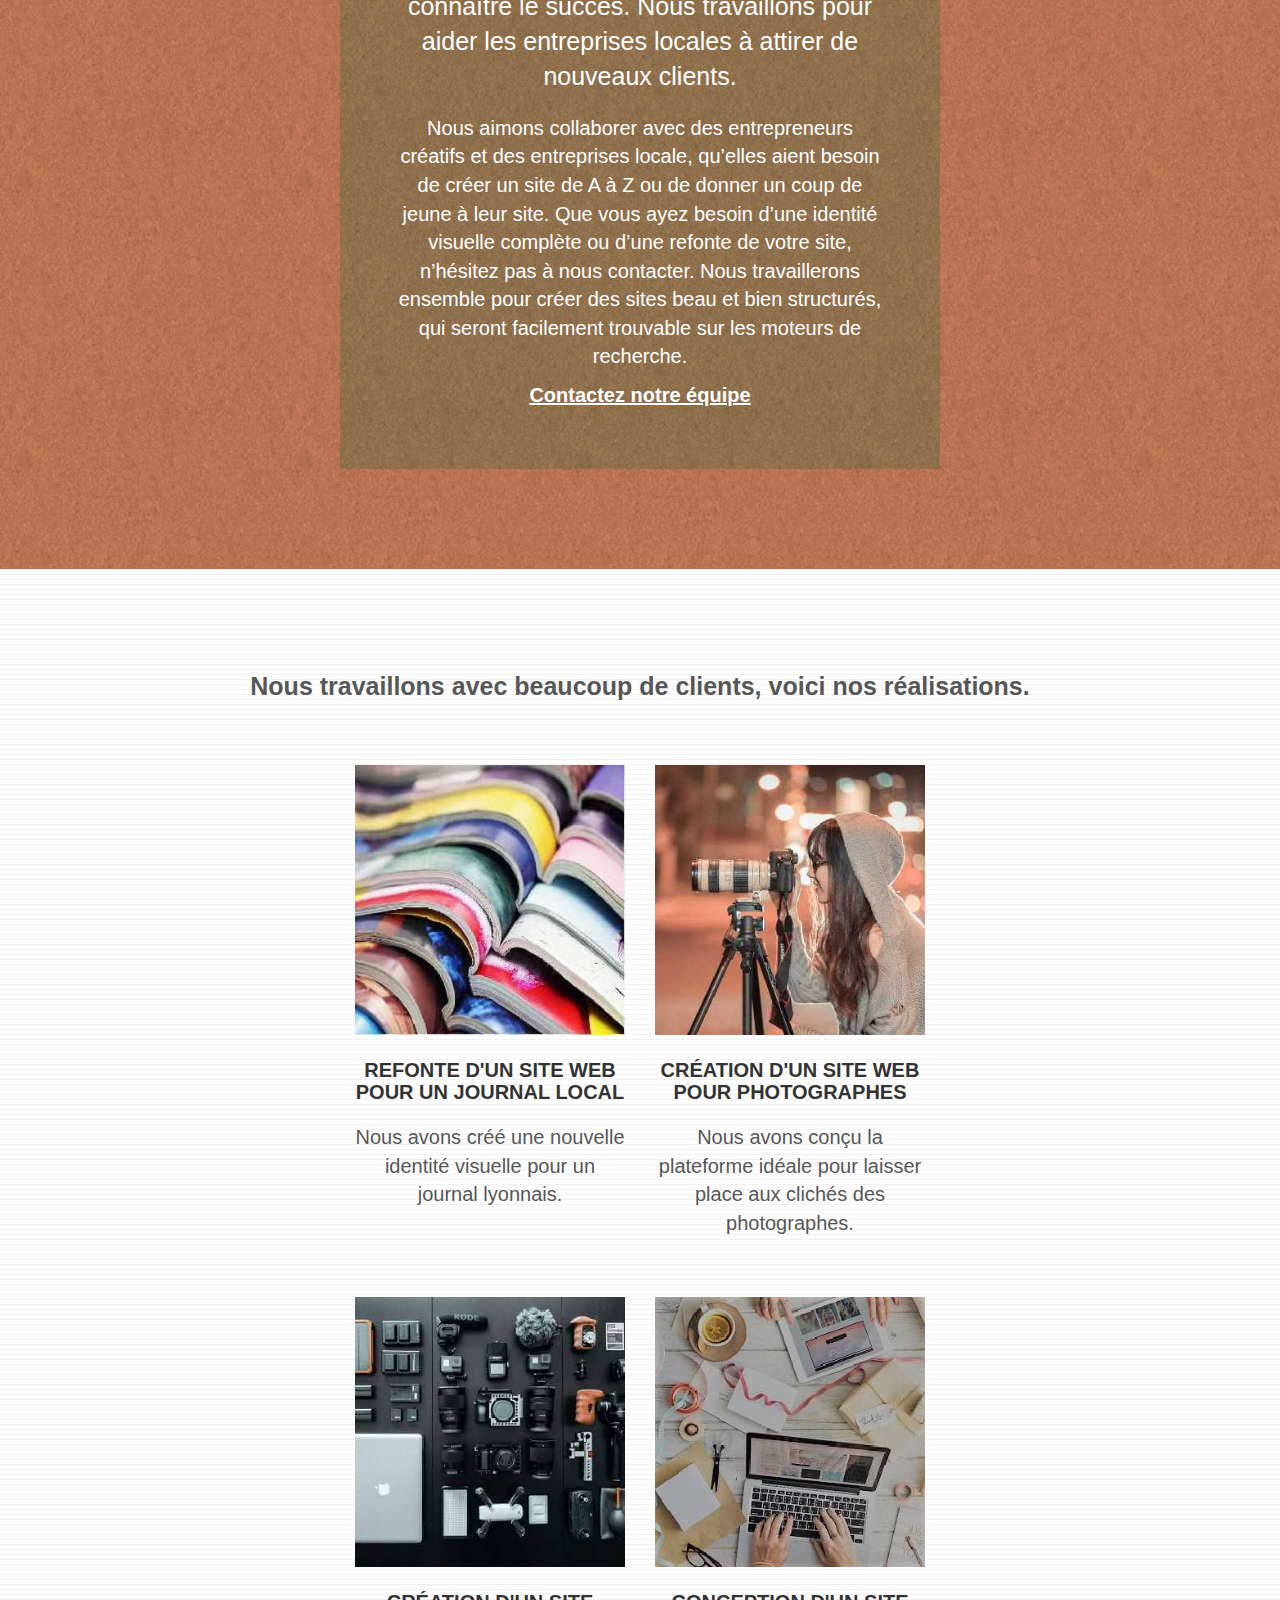
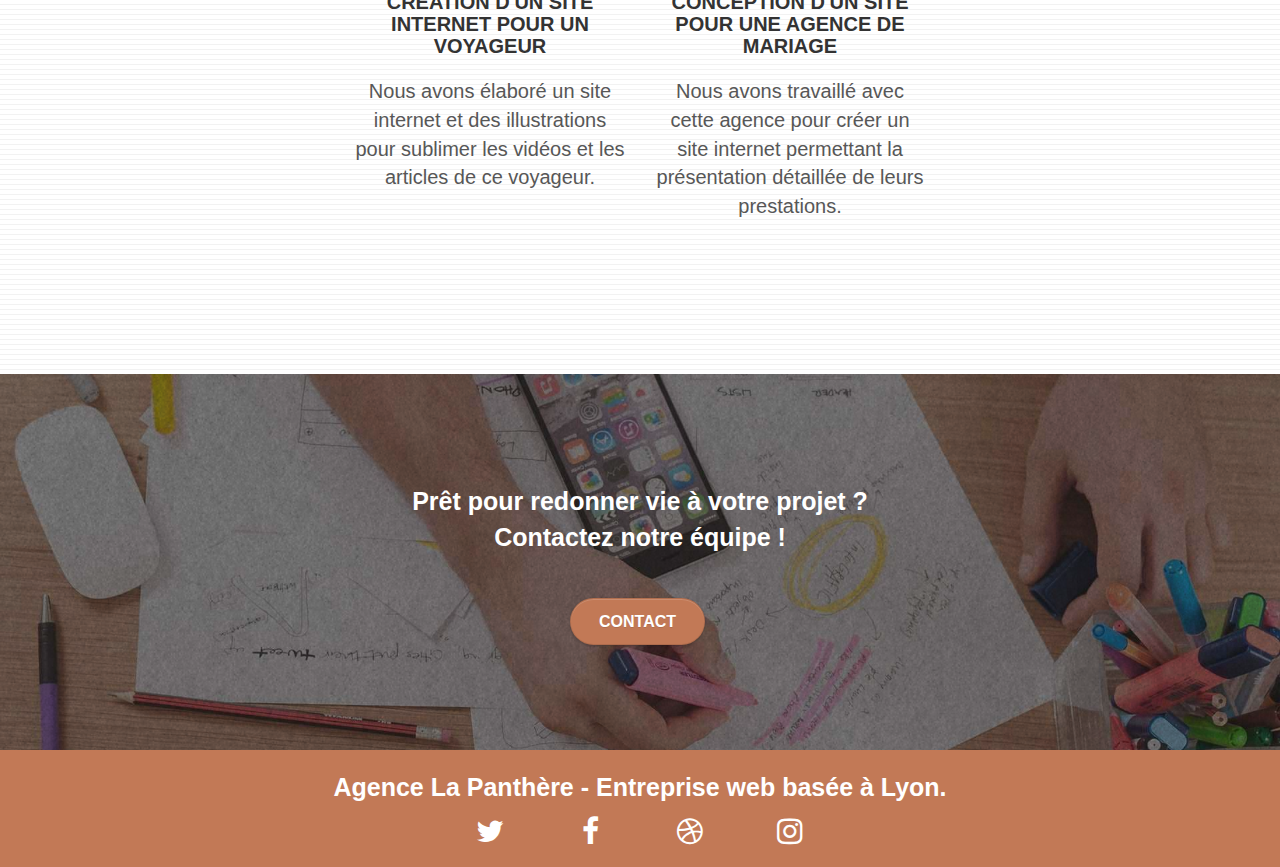
==== commit 3216bc81: "p size" ====
--- a/index.html
+++ b/index.html
@@ -126,11 +126,11 @@
 				</div>
 				<div class="row voffset-lg voffset">
 					<div class="col-xs-12 col-md-8 col-md-offset-2 text-center">
-						<h4>"L'agence La Panthère est une excellente agence web ! Les
+						<p class="size-font">"L'agence La Panthère est une excellente agence web ! Les
 							web designers ont réussi à capturer l'essence de notre
 							entreprise et à l'intégrer à notre site. Cela nous a aidé à
 							doubler nos ventes en ligne à lyon."
-						</h4>
+						</p>
 						<p>Maxime Guibard, PDG de À vos fourchettes</p>
 
 					</div>
@@ -175,16 +175,16 @@
 			<div class="container bloc-lg">
 				<div class="row">
 					<div class="col-sm-12 text-center">
-						<h2>Nous travaillons avec beaucoup de clients,
+						<p class="size-font">Nous travaillons avec beaucoup de clients,
 							voici nos réalisations.
-						</h2>
+						<p>
 					</div>
 				</div>
 				<div class="row tight-width-whitespace portfolio-row">
 					<div class="col-sm-6">
 						<a href="#" title="Refonte d'un site web" data-lightbox="img/1.jpeg" data-gallery-id="gallery-1"
 							data-caption="Refonte d'un site web pour un journal local" data-frame="snapshot-lb">
-							<img src="./img/1.jpeg" 
+							<img src="./img/1.jpeg" title="Refonte d'un site web"
 								alt="paris web design logo agence et refonte site web journal"
 								class="img-responsive portfolio-thumb size-image">
 						</a>
@@ -198,7 +198,7 @@
 					<div class="col-sm-6">
 						<a href="#" title="Création d'un siteweb photographe" data-lightbox="img/2.jpeg" data-gallery-id="gallery-1"
 							data-caption="Création d'un site web pour photographes" data-frame="snapshot-lb">
-							<img src="./img/2.jpeg" 
+							<img src="./img/2.jpeg" title="Création d'un siteweb photographe"
 								class="img-responsive portfolio-thumb size-image"
 								alt="Création d'un site web pour photographes">
 						</a>
@@ -214,7 +214,7 @@
 					<div class="col-sm-6">
 						<a href="#" title="Création d'un siteweb voyageur" data-lightbox="img/3.jpeg" data-gallery-id="gallery-1"
 							data-caption="Création d'un site internet pour un voyageur" data-frame="snapshot-lb">
-							<img src="./img/3.jpeg" 
+							<img src="./img/3.jpeg" title="Création d'un siteweb voyageur"
 								class="img-responsive portfolio-thumb size-image"
 								alt="Création d'un site web pour voyageur">
 						</a>
@@ -229,7 +229,7 @@
 					<div class="col-sm-6">
 						<a href="#" title="Agence de mariage" data-lightbox="img/4.jpeg" data-gallery-id="gallery-1"
 							data-caption="Conception d'un site pour une agence de mariage" data-frame="snapshot-lb">
-							<img src="./img/4.jpeg" 
+							<img src="./img/4.jpeg" title="Agence de mariage"
 								class="img-responsive portfolio-thumb size-image"
 								alt="Création d'un site web pour une agence de mariage">
 						</a>
@@ -250,9 +250,9 @@
 		<div class="bloc bgc-dark-slate-blue bg-banniere d-bloc bloc-bg-texture texture-paper" id="bloc-5-cta">
 			<div class="container bloc-lg">
 				<div class="row">
-					<h2 class="mg-md text-center tc-white position-relative">
+					<p class="mg-md text-center tc-white position-relative size-font">
 						Prêt pour redonner vie à votre projet ?<br>Contactez notre équipe !
-					</h2>
+					</p>
 					<div class="col-sm-12 text-center">
 						<a href="./page-contact.html" title="page contact"
 							class="btn btn-atomic-tangerine btn-clean btn-rd btn-lg cta-hero">Contact</a>
@@ -268,7 +268,7 @@
 			<div class="row">
 				<div class="col-sm-12">
 					<p class="text-center white size-font">
-						<strong> Agence La Panthère - Entreprise web basée à Lyon.</strong>
+						 Agence La Panthère - Entreprise web basée à Lyon.
 					</p>
 					<div class="row row-no-gutters social">
 						<div class="col-sm-3">
@@ -303,8 +303,8 @@
 	<!-- Footer - bloc-8 END -->
 	<script defer src="./js/jquery-2.1.0.js"></script>
 	<script defer src="./js/bootstrap.js"></script>
+	<script defer src="./js/blocs.js"></script>
 	<script defer src="./js/jquery.touchSwipe.js"></script>
-	<script defer src="./js/blocs.js"></script>
 	<script defer src="./js/gmaps.js"></script>
 	<!--
 	-->
--- a/style.min.css
+++ b/style.min.css
@@ -1 +1 @@
-body{margin:0;padding:0;background:#FFF;overflow-x:hidden;-webkit-font-smoothing:antialiased;-moz-osx-font-smoothing:grayscale}a,button{transition:all .3s ease-in-out;outline:none!important}a:hover{text-decoration:none;cursor:pointer}#page-loading-blocs-notifaction{position:fixed;top:0;bottom:0;width:100%;z-index:10000;background:#FFF url(img/pageload-spinner.gif) no-repeat center center}.bloc{width:100%;clear:both;background:50% 50% no-repeat;padding:0 50px;-webkit-background-size:cover;-moz-background-size:cover;-o-background-size:cover;background-size:cover;position:relative}.bloc .container{padding-left:0;padding-right:0}.bloc-lg{padding:100px 50px}.bloc-md{padding:50px}.bloc-sm{padding:20px 50px}.bg-center,.bg-l-edge,.bg-r-edge,.bg-t-edge,.bg-b-edge,.bg-tl-edge,.bg-bl-edge,.bg-tr-edge,.bg-br-edge,.bg-repeat{-webkit-background-size:auto!important;-moz-background-size:auto!important;-o-background-size:auto!important;background-size:auto!important}.bg-repeat{background:repeat}.bg-t-edge{background:top no-repeat}.bloc-bg-texture::before{content:"";background-size:2px 2px;position:absolute;top:0;bottom:0;left:0;right:0}.texture-paper::before{background:url(img/texture-paper.png);background-size:280px 280px}.b-parallax{background-attachment:fixed}.d-bloc{color:rgba(255,255,255,.7)}.d-bloc button:hover{color:rgba(255,255,255,.9)}.d-bloc .icon-round,.d-bloc .icon-square,.d-bloc .icon-rounded,.d-bloc .icon-semi-rounded-a,.d-bloc .icon-semi-rounded-b{border-color:rgba(255,255,255,.9)}.d-bloc .divider-h span{border-color:rgba(255,255,255,.2)}.d-bloc .a-btn,.d-bloc .navbar a,.d-bloc .navbar-brand,.d-bloc a .icon-sm,.d-bloc a .icon-md,.d-bloc a .icon-lg,.d-bloc a .icon-xl,.d-bloc h1 a,.d-bloc h2 a,.d-bloc h3 a,.d-bloc h4 a,.d-bloc h5 a,.d-bloc h6 a,.d-bloc p a{color:rgba(255,255,255,1)}.d-bloc .a-btn:hover,.d-bloc .navbar a:hover,.d-bloc .navbar-brand:hover,.d-bloc a:hover .icon-sm,.d-bloc a:hover .icon-md,.d-bloc a:hover .icon-lg,.d-bloc a:hover .icon-xl,.d-bloc h1 a:hover,.d-bloc h2 a:hover,.d-bloc h3 a:hover,.d-bloc h4 a:hover,.d-bloc h5 a:hover,.d-bloc h6 a:hover,.d-bloc p a:hover{transform:scale(1.2)}.d-bloc .navbar-toggle .icon-bar{background:rgba(255,255,255,1)}.d-bloc .btn-wire,.d-bloc .btn-wire:hover{color:rgba(255,255,255,1);border-color:rgba(255,255,255,1)}.d-bloc .panel{color:rgba(0,0,0,.5)}.d-bloc .panel button:hover{color:rgba(0,0,0,.7)}.d-bloc .panel icon{border-color:rgba(0,0,0,.7)}.d-bloc .panel .divider-h span{border-color:rgba(0,0,0,.1)}.d-bloc .panel .a-btn{color:rgba(0,0,0,.6)}.d-bloc .panel .a-btn:hover{color:rgba(0,0,0,1)}.d-bloc .panel .btn-wire,.d-bloc .panel .btn-wire:hover{color:rgba(0,0,0,.7);border-color:rgba(0,0,0,.3)}.d-bloc .panel,.l-bloc{color:rgba(0,0,0,.5)}.d-bloc .panel button:hover,.l-bloc button:hover{color:rgba(0,0,0,.7)}.l-bloc .icon-round,.l-bloc .icon-square,.l-bloc .icon-rounded,.l-bloc .icon-semi-rounded-a,.l-bloc .icon-semi-rounded-b{border-color:rgba(0,0,0,.7)}.d-bloc .panel .divider-h span,.l-bloc .divider-h span{border-color:rgba(0,0,0,.1)}.d-bloc .panel .a-btn,.l-bloc .a-btn,.l-bloc .navbar a,.l-bloc .navbar-brand,.l-bloc a .icon-sm,.l-bloc a .icon-md,.l-bloc a .icon-lg,.l-bloc a .icon-xl,.l-bloc h1 a,.l-bloc h2 a,.l-bloc h3 a,.l-bloc h4 a,.l-bloc h5 a,.l-bloc h6 a,.l-bloc p a{color:rgba(0,0,0,.6)}.d-bloc .panel .a-btn:hover,.l-bloc .a-btn:hover,.l-bloc .navbar a:hover,.l-bloc .navbar-brand:hover,.l-bloc a:hover .icon-sm,.l-bloc a:hover .icon-md,.l-bloc a:hover .icon-lg,.l-bloc a:hover .icon-xl,.l-bloc h1 a:hover,.l-bloc h2 a:hover,.l-bloc h3 a:hover,.l-bloc h4 a:hover,.l-bloc h5 a:hover,.l-bloc h6 a:hover,.l-bloc p a:hover{color:rgba(0,0,0,1)}.l-bloc .navbar-toggle .icon-bar{color:rgba(0,0,0,.6)}.d-bloc .panel .btn-wire,.d-bloc .panel .btn-wire:hover,.l-bloc .btn-wire,.l-bloc .btn-wire:hover{color:rgba(0,0,0,.7);border-color:rgba(0,0,0,.3)}.voffset{margin-top:30px}.voffset-lg{margin-top:80px}.row-no-gutters{margin-right:0;margin-left:0}.row.row-no-gutters>[class^="col-"],.row.row-no-gutters>[class*=" col-"]{padding-right:0;padding-left:0}#bloc-1-hero h1{font-size:32px}.navbar{margin-bottom:0;z-index:1}.navbar-brand{height:auto;padding:3px 3px 3px 15px;font-size:25px;font-weight:400;font-weight:600;line-height:44px}.navbar-brand img{height:40px;width:210px;margin:0 5px 0 0;display:inline}.navbar-brand img[src$=svg]{min-width:100px}.nav-center .navbar-brand img{margin:0}.navbar .nav{padding-top:2px;margin-right:-16px;float:right;z-index:1}.nav>li{float:left;margin-top:4px;font-size:16px}.navbar-nav .open .dropdown-menu>li>a{text-align:inherit}.nav>li a:hover,.nav>li a:focus{background:transparent}.navbar-toggle{margin:10px 10px 0 0;border:0}.navbar-toggle:hover{background:transparent!important}.navbar-toggle .icon-bar{background-color:rgba(0,0,0,.5);width:26px}.nav-invert .navbar .nav{float:left}.nav-invert .navbar-header,.nav-invert .navbar-brand{float:right;position:relative;z-index:2}@media screen and (max-width:768px){.site-navigation{position:absolute;top:50%;right:20px;-webkit-transform:translateY(-50%);transform:translate(0,-50%)}.nav>li .dropdown-menu a,.nav>li .dropdown-menu a:hover{color:#484848}.nav-invert .site-navigation{left:0;right:0}.nav-center{text-align:center}.nav-center .navbar-header{width:100%}.nav-center .navbar-header,.nav-center .navbar-brand,.nav-center .nav>li{float:none;display:inline-block}.nav-center .site-navigation{position:relative;width:100%;right:0;margin-right:0;margin-top:20px}.nav-center.mini-nav .navbar-toggle{float:none;margin:10px auto 0}}.nav>li>.dropdown a{background:none!important;display:block;padding:14px 15px}nav .caret{margin:0 5px}.dropdown-menu .dropdown-menu{top:-8px;left:100%}.dropdown-menu .dropmenu-flow-right{top:100%;left:0;margin-left:-1px;border-top-left-radius:0;border-top-right-radius:0}.dropdown-menu .dropdown span{border:4px solid #000;border-top-color:transparent;border-right-color:transparent;border-bottom-color:transparent;margin:6px -5px 0 0!important;float:right}.mg-md{margin-top:10px;margin-bottom:20px}.mg-lg{margin-top:10px;margin-bottom:40px}.btn{margin:0 5px 5px 0}.btn.pull-right{margin:0 0 5px 5px}.btn-d,.btn-d:hover,.btn-d:focus{color:#FFF;background:rgba(0,0,0,.3)}button{outline:none!important}.btn-rd{border-radius:40px}.btn-clean{border:1px solid rgba(0,0,0,.08);border-bottom-color:rgba(0,0,0,.1);text-shadow:0 1px 0 rgba(0,0,1,.1);box-shadow:0 1px 3px rgba(0,0,1,.25),inset 0 1px 0 0 rgba(255,255,255,.15)}.icon-md{font-size:30px!important}.icon-lg{font-size:60px!important}.sm-shadow{text-shadow:0 1px 2px rgba(0,0,0,.3)}.panel-sq,.panel-sq .panel-heading,.panel-sq .panel-footer{border-radius:0}.panel-rd{border-radius:30px}.panel-rd .panel-heading{border-radius:29px 29px 0 0}.panel-rd .panel-footer{border-radius:0 0 29px 29px}.form-control{border-color:rgba(0,0,0,.1);box-shadow:none}.position-relative{position:relative}.scrollToTop{width:40px;height:40px;position:fixed;bottom:20px;right:20px;opacity:0;z-index:500;transition:all .3s ease-in-out}.scrollToTop span{margin-top:6px}.showScrollTop{font-size:14px;opacity:1}a[data-lightbox]{position:relative;display:block;text-align:center}a[data-lightbox]:hover::before{content:"+";font-family:"HelveticaNeue-Light","Helvetica Neue Light","Helvetica Neue",Helvetica,Arial;font-size:32px;width:50px;height:50px;margin-left:-25px;border-radius:50%;background:rgba(0,0,0,.6);color:#FFF;font-weight:100;z-index:1;position:absolute;top:50%;-webkit-transform:translateY(-50%);transform:translateY(-50%)}a[data-lightbox]:hover{opacity:.6;-webkit-animation-fill-mode:none;animation-fill-mode:none}#lightbox-modal{display:flex;align-items:center}#lightbox-modal .modal-dialog{width:90%;max-width:900px;margin:0 auto 0}#lightbox-modal .modal-dialog img{max-height:90vh;margin:0 auto}.lightbox-caption{padding:20px;color:#FFF;background:rgba(0,0,0,.5);position:absolute;left:15px;right:15px}.close-lightbox{color:#FFF;font-size:30px;position:absolute;top:20px;right:20px;z-index:20;background:rgba(0,0,0,.5);border:none;line-height:30px;padding:0 9px 5px;opacity:.3}.close-lightbox:hover,.next-lightbox:hover,.prev-lightbox:hover{opacity:1;color:#FFF}.next-lightbox,.prev-lightbox{font-size:20px;color:rgba(255,255,255,.9);background:rgba(0,0,0,.5);transition:all .2s ease-in-out;position:absolute;top:45%;z-index:1;opacity:.4}.next-lightbox{padding:6px 8px 1px 13px;right:25px}.prev-lightbox{padding:6px 13px 1px 10px;left:25px}.snapshot-lb .modal-body{padding-bottom:45px}.snapshot-lb .lightbox-caption{padding:0;color:rgba(0,0,0,.5);background:none}h1,h2,h3,h4,h5,h6,p,label,.btn,a{font-family:"helvetica";font-weight:400;color:#575757!important}.container{max-width:1000px}.hero-bloc-text{font-size:38px}.hero-bloc-text-sub{font-size:36px}.statement-bloc-text{line-height:26px;font-style:italic;font-size:20px;text-align:center;font-weight:lighter;max-width:520px;margin:auto auto auto auto}p{font-size:17px}.tight-width-whitespace{max-width:600px;margin:auto auto auto auto}.h1{font-size:20px;font-family:"Open Sans"}.cta-hero{margin-top:22px;color:#FFFFFF!important;text-transform:uppercase;padding:12px 28px 12px 28px;font-size:16px;font-weight:700}.social{max-width:400px;margin:auto auto auto auto}h2{font-size:25px;line-height:1.4em}h3{font-size:20px;text-transform:uppercase;font-weight:700;color:#333333!important}.med-width-whitespace{max-width:800px;margin:auto auto auto auto;box-shadow:0 0 0 #000}h1{color:#333333!important}h4{color:#333333!important}.icons{margin-bottom:14px;margin-top:24px}.white{color:#FFFFFF!important}.portfolio-thumb{margin-bottom:24px}.size-image{height:270px;width:100%}.image-resize-mode{width:100px;height:100px}.portfolio-row{margin-bottom:44px;margin-top:50px}.avatar{box-shadow:0 4px 9px rgba(0,0,0,.3)}.black-background{background-color:rgba(165,147,99,.7);padding:40px 40px 40px 40px}.bold-link{font-weight:900;text-decoration:underline!important}.bgc-white{background-color:#FFF}.bgc-dark-slate-blue{background-color:#364577}.bgc-atomic-tangerine{background-color:#F3976C}.tc-white{color:#FFFFFF!important}.btn-atomic-tangerine{background:#c27956!important;color:#FFFFFF!important}.btn-atomic-tangerine:hover{color:#FFFFFF!important;background:#F3976C}.ltc-white{color:#FFFFFF!important}.ltc-white:hover{color:#cccccc!important}.ltc-atomic-tangerine{color:#F3976C!important}.ltc-atomic-tangerine:hover{color:#c27956!important}.icon-dark-slate-blue{color:#364577!important;border-color:#364577!important}.bg-dots-bg{background-image:url(img/dots-bg.png)}.bg-lines-h2-bg{background-image:url(img/lines-h2-bg.png)}.bg-banniere{background-image:url(img/agence-la-panthere.jpeg)}.bg-presentation{background-image:url(img/image-de-presentation.jpeg)}.bloc-button{font-size:20px;box-shadow:2px 1px 8px -3px #000}.position{display:flex;justify-content:center;font-size:20px}@media screen and (max-width:1024px){.bloc{padding-left:20px;padding-right:20px}.bloc.full-width-bloc,.bloc-tile-2.full-width-bloc .container,.bloc-tile-3.full-width-bloc .container,.bloc-tile-4.full-width-bloc .container{padding-left:0;padding-right:0}}@media (max-width:992px) and (min-width:768px){.navbar .nav{max-width:80%}.nav-center.navbar .nav{max-width:100%}}@media only screen and (min-width:768px) and (max-width:1024px) and (orientation:landscape){.b-parallax{background-attachment:scroll}}@media only screen and (min-width:1024px) and (max-width:1366px) and (-webkit-min-device-pixel-ratio:1.5){.b-parallax{background-attachment:scroll}}@media (max-width:991px){.container{width:100%}.b-parallax{background-attachment:scroll}.page-container,#hero-bloc{overflow-x:hidden;position:relative}.bloc{padding:0 50px}.bloc-group,.bloc-group .bloc{display:block;width:100%}.bloc-fill-screen .fill-bloc-top-edge,.bloc-fill-screen .fill-bloc-bottom-edge{padding:0 50px}}@media (max-width:767px){.page-container{overflow-x:hidden;position:relative}h1,h2,h3,h4,h5,h6,p,#disqus_thread{padding-left:15px!important;padding-right:15px!important}.b-parallax{background-attachment:scroll}.navbar .nav{padding-top:0;border-top:1px solid rgba(0,0,0,.2);float:none!important}.navbar.row{margin-left:0;margin-right:0}.site-navigation{position:inherit;-webkit-transform:none;-ms-transform:none;transform:none}.nav>li{margin-top:0;border-bottom:1px solid rgba(0,0,0,.1);background:rgba(0,0,0,.05);text-align:left;padding-left:15px;width:100%}.nav>li:hover{background:rgba(0,0,0,.08)}.dropdown .dropdown a .caret{float:none;margin:5px 0 0 10px!important;border:4px solid #000;border-bottom-color:transparent;border-right-color:transparent;border-left-color:transparent}#hero-bloc .navbar .nav{background:rgba(0,0,0,.8)}#hero-bloc .navbar .nav a{color:rgba(255,255,255,.6)}.hero{padding:50px 0}.hero-nav{left:-1px;right:-1px}.navbar-collapse{padding:0;overflow-x:hidden;-webkit-box-shadow:none;box-shadow:none}.nav-invert .navbar-header{float:none;width:100%}.nav-invert .navbar-toggle{float:left;margin-left:10px}.bloc{padding-left:0;padding-right:0}.bloc-xxl,.bloc-xl,.bloc-lg{padding:40px 0}.bloc-sm,.bloc-md{padding-left:0;padding-right:0}.bloc-tile-2 .container,.bloc-tile-3 .container,.bloc-tile-4 .container,.bloc-fill-screen .fill-bloc-top-edge,.bloc-fill-screen .fill-bloc-bottom-edge{padding-left:0;padding-right:0}.a-block{padding:0 10px}.btn-dwn{display:none}.voffset{margin-top:5px}.voffset-md{margin-top:20px}.voffset-lg{margin-top:30px}form{padding:5px}.close-lightbox{display:inline-block}.blocsapp-device-iphone5{background-size:216px 425px;padding-top:60px;width:216px;height:425px}.blocsapp-device-iphone5 img{width:180px;height:320px}.size-image{height:100%}}@media (max-width:400px){.bloc{padding-left:0;padding-right:0}}@media (max-width:767px){.bloc-mob-center-text{text-align:center}}.size-font{font-size: 20px;}+body{margin:0;padding:0;background:#FFF;overflow-x:hidden;-webkit-font-smoothing:antialiased;-moz-osx-font-smoothing:grayscale}a,button{transition:all .3s ease-in-out;outline:none!important}a:hover{text-decoration:none;cursor:pointer}#page-loading-blocs-notifaction{position:fixed;top:0;bottom:0;width:100%;z-index:10000;background:#FFF url(img/pageload-spinner.gif) no-repeat center center}.bloc{width:100%;clear:both;background:50% 50% no-repeat;padding:0 50px;-webkit-background-size:cover;-moz-background-size:cover;-o-background-size:cover;background-size:cover;position:relative}.bloc .container{padding-left:0;padding-right:0}.bloc-lg{padding:100px 50px}.bloc-md{padding:50px}.bloc-sm{padding:20px 50px}.bg-center,.bg-l-edge,.bg-r-edge,.bg-t-edge,.bg-b-edge,.bg-tl-edge,.bg-bl-edge,.bg-tr-edge,.bg-br-edge,.bg-repeat{-webkit-background-size:auto!important;-moz-background-size:auto!important;-o-background-size:auto!important;background-size:auto!important}.bg-repeat{background:repeat}.bg-t-edge{background:top no-repeat}.bloc-bg-texture::before{content:"";background-size:2px 2px;position:absolute;top:0;bottom:0;left:0;right:0}.texture-paper::before{background:url(img/texture-paper.png);background-size:280px 280px}.b-parallax{background-attachment:fixed}.d-bloc{color:rgba(255,255,255,.7)}.d-bloc button:hover{color:rgba(255,255,255,.9)}.d-bloc .icon-round,.d-bloc .icon-square,.d-bloc .icon-rounded,.d-bloc .icon-semi-rounded-a,.d-bloc .icon-semi-rounded-b{border-color:rgba(255,255,255,.9)}.d-bloc .divider-h span{border-color:rgba(255,255,255,.2)}.d-bloc .a-btn,.d-bloc .navbar a,.d-bloc .navbar-brand,.d-bloc a .icon-sm,.d-bloc a .icon-md,.d-bloc a .icon-lg,.d-bloc a .icon-xl,.d-bloc h1 a,.d-bloc h2 a,.d-bloc h3 a,.d-bloc h4 a,.d-bloc h5 a,.d-bloc h6 a,.d-bloc p a{color:rgba(255,255,255,1)}.d-bloc .a-btn:hover,.d-bloc .navbar a:hover,.d-bloc .navbar-brand:hover,.d-bloc a:hover .icon-sm,.d-bloc a:hover .icon-md,.d-bloc a:hover .icon-lg,.d-bloc a:hover .icon-xl,.d-bloc h1 a:hover,.d-bloc h2 a:hover,.d-bloc h3 a:hover,.d-bloc h4 a:hover,.d-bloc h5 a:hover,.d-bloc h6 a:hover,.d-bloc p a:hover{transform:scale(1.2)}.d-bloc .navbar-toggle .icon-bar{background:rgba(255,255,255,1)}.d-bloc .btn-wire,.d-bloc .btn-wire:hover{color:rgba(255,255,255,1);border-color:rgba(255,255,255,1)}.d-bloc .panel{color:rgba(0,0,0,.5)}.d-bloc .panel button:hover{color:rgba(0,0,0,.7)}.d-bloc .panel icon{border-color:rgba(0,0,0,.7)}.d-bloc .panel .divider-h span{border-color:rgba(0,0,0,.1)}.d-bloc .panel .a-btn{color:rgba(0,0,0,.6)}.d-bloc .panel .a-btn:hover{color:rgba(0,0,0,1)}.d-bloc .panel .btn-wire,.d-bloc .panel .btn-wire:hover{color:rgba(0,0,0,.7);border-color:rgba(0,0,0,.3)}.d-bloc .panel,.l-bloc{color:rgba(0,0,0,.5)}.d-bloc .panel button:hover,.l-bloc button:hover{color:rgba(0,0,0,.7)}.l-bloc .icon-round,.l-bloc .icon-square,.l-bloc .icon-rounded,.l-bloc .icon-semi-rounded-a,.l-bloc .icon-semi-rounded-b{border-color:rgba(0,0,0,.7)}.d-bloc .panel .divider-h span,.l-bloc .divider-h span{border-color:rgba(0,0,0,.1)}.d-bloc .panel .a-btn,.l-bloc .a-btn,.l-bloc .navbar a,.l-bloc .navbar-brand,.l-bloc a .icon-sm,.l-bloc a .icon-md,.l-bloc a .icon-lg,.l-bloc a .icon-xl,.l-bloc h1 a,.l-bloc h2 a,.l-bloc h3 a,.l-bloc h4 a,.l-bloc h5 a,.l-bloc h6 a,.l-bloc p a{color:rgba(0,0,0,.6)}.d-bloc .panel .a-btn:hover,.l-bloc .a-btn:hover,.l-bloc .navbar a:hover,.l-bloc .navbar-brand:hover,.l-bloc a:hover .icon-sm,.l-bloc a:hover .icon-md,.l-bloc a:hover .icon-lg,.l-bloc a:hover .icon-xl,.l-bloc h1 a:hover,.l-bloc h2 a:hover,.l-bloc h3 a:hover,.l-bloc h4 a:hover,.l-bloc h5 a:hover,.l-bloc h6 a:hover,.l-bloc p a:hover{color:rgba(0,0,0,1)}.l-bloc .navbar-toggle .icon-bar{color:rgba(0,0,0,.6)}.d-bloc .panel .btn-wire,.d-bloc .panel .btn-wire:hover,.l-bloc .btn-wire,.l-bloc .btn-wire:hover{color:rgba(0,0,0,.7);border-color:rgba(0,0,0,.3)}.voffset{margin-top:30px}.voffset-lg{margin-top:80px}.row-no-gutters{margin-right:0;margin-left:0}.row.row-no-gutters>[class^="col-"],.row.row-no-gutters>[class*=" col-"]{padding-right:0;padding-left:0}#bloc-1-hero h1{font-size:32px}.navbar{margin-bottom:0;z-index:1}.navbar-brand{height:auto;padding:3px 3px 3px 15px;font-size:25px;font-weight:400;font-weight:600;line-height:44px}.navbar-brand img{height:40px;width:210px;margin:0 5px 0 0;display:inline}.navbar-brand img[src$=svg]{min-width:100px}.nav-center .navbar-brand img{margin:0}.navbar .nav{padding-top:2px;margin-right:-16px;float:right;z-index:1}.nav>li{float:left;margin-top:4px;font-size:16px}.navbar-nav .open .dropdown-menu>li>a{text-align:inherit}.nav>li a:hover,.nav>li a:focus{background:transparent}.navbar-toggle{margin:10px 10px 0 0;border:0}.navbar-toggle:hover{background:transparent!important}.navbar-toggle .icon-bar{background-color:rgba(0,0,0,.5);width:26px}.nav-invert .navbar .nav{float:left}.nav-invert .navbar-header,.nav-invert .navbar-brand{float:right;position:relative;z-index:2}@media screen and (max-width:768px){.site-navigation{position:absolute;top:50%;right:20px;-webkit-transform:translateY(-50%);transform:translate(0,-50%)}.nav>li .dropdown-menu a,.nav>li .dropdown-menu a:hover{color:#484848}.nav-invert .site-navigation{left:0;right:0}.nav-center{text-align:center}.nav-center .navbar-header{width:100%}.nav-center .navbar-header,.nav-center .navbar-brand,.nav-center .nav>li{float:none;display:inline-block}.nav-center .site-navigation{position:relative;width:100%;right:0;margin-right:0;margin-top:20px}.nav-center.mini-nav .navbar-toggle{float:none;margin:10px auto 0}}.nav>li>.dropdown a{background:none!important;display:block;padding:14px 15px}nav .caret{margin:0 5px}.dropdown-menu .dropdown-menu{top:-8px;left:100%}.dropdown-menu .dropmenu-flow-right{top:100%;left:0;margin-left:-1px;border-top-left-radius:0;border-top-right-radius:0}.dropdown-menu .dropdown span{border:4px solid #000;border-top-color:transparent;border-right-color:transparent;border-bottom-color:transparent;margin:6px -5px 0 0!important;float:right}.mg-md{margin-top:10px;margin-bottom:20px}.mg-lg{margin-top:10px;margin-bottom:40px}.btn{margin:0 5px 5px 0}.btn.pull-right{margin:0 0 5px 5px}.btn-d,.btn-d:hover,.btn-d:focus{color:#FFF;background:rgba(0,0,0,.3)}button{outline:none!important}.btn-rd{border-radius:40px}.btn-clean{border:1px solid rgba(0,0,0,.08);border-bottom-color:rgba(0,0,0,.1);text-shadow:0 1px 0 rgba(0,0,1,.1);box-shadow:0 1px 3px rgba(0,0,1,.25),inset 0 1px 0 0 rgba(255,255,255,.15)}.icon-md{font-size:30px!important}.icon-lg{font-size:60px!important}.sm-shadow{text-shadow:0 1px 2px rgba(0,0,0,.3)}.panel-sq,.panel-sq .panel-heading,.panel-sq .panel-footer{border-radius:0}.panel-rd{border-radius:30px}.panel-rd .panel-heading{border-radius:29px 29px 0 0}.panel-rd .panel-footer{border-radius:0 0 29px 29px}.form-control{border-color:rgba(0,0,0,.1);box-shadow:none}.position-relative{position:relative}.scrollToTop{width:40px;height:40px;position:fixed;bottom:20px;right:20px;opacity:0;z-index:500;transition:all .3s ease-in-out}.scrollToTop span{margin-top:6px}.showScrollTop{font-size:14px;opacity:1}a[data-lightbox]{position:relative;display:block;text-align:center}a[data-lightbox]:hover::before{content:"+";font-family:"HelveticaNeue-Light","Helvetica Neue Light","Helvetica Neue",Helvetica,Arial;font-size:32px;width:50px;height:50px;margin-left:-25px;border-radius:50%;background:rgba(0,0,0,.6);color:#FFF;font-weight:100;z-index:1;position:absolute;top:50%;-webkit-transform:translateY(-50%);transform:translateY(-50%)}a[data-lightbox]:hover{opacity:.6;-webkit-animation-fill-mode:none;animation-fill-mode:none}#lightbox-modal{display:flex;align-items:center}#lightbox-modal .modal-dialog{width:90%;max-width:900px;margin:0 auto 0}#lightbox-modal .modal-dialog img{max-height:90vh;margin:0 auto}.lightbox-caption{padding:20px;color:#FFF;background:rgba(0,0,0,.5);display:flex;justify-content:center}.close-lightbox{color:#FFF;font-size:30px;position:absolute;top:20px;right:20px;z-index:20;background:rgba(0,0,0,.5);border:none;line-height:30px;padding:0 9px 5px;opacity:.3}.close-lightbox:hover,.next-lightbox:hover,.prev-lightbox:hover{opacity:1;color:#FFF}.next-lightbox,.prev-lightbox{font-size:20px;color:rgba(255,255,255,.9);background:rgba(0,0,0,.5);transition:all .2s ease-in-out;position:absolute;top:45%;z-index:1;opacity:.4}.next-lightbox{padding:6px 8px 1px 13px;right:25px}.prev-lightbox{padding:6px 13px 1px 10px;left:25px}.snapshot-lb .modal-body{padding-bottom:45px}.snapshot-lb .lightbox-caption{padding:0;color:rgba(0,0,0,.5);background:none}h1,h2,h3,h4,h5,h6,p,label,.btn,a{font-family:"helvetica";font-weight:400;color:#575757!important}.container{max-width:1000px}.hero-bloc-text{font-size:38px}.hero-bloc-text-sub{font-size:36px}.statement-bloc-text{line-height:26px;font-style:italic;font-size:20px;text-align:center;font-weight:lighter;max-width:520px;margin:auto auto auto auto}p{font-size:20px}.tight-width-whitespace{max-width:600px;margin:auto auto auto auto}.h1{font-size:20px;font-family:"Open Sans"}.cta-hero{margin-top:22px;color:#FFFFFF!important;text-transform:uppercase;padding:12px 28px 12px 28px;font-size:16px;font-weight:700}.social{max-width:400px;margin:auto auto auto auto}h2{font-size:25px;line-height:1.4em}h3{font-size:20px;text-transform:uppercase;font-weight:700;color:#333333!important}.med-width-whitespace{max-width:800px;margin:auto auto auto auto;box-shadow:0 0 0 #000}h1{color:#333333!important}h4{color:#333333!important}.icons{margin-bottom:14px;margin-top:24px}.white{color:#FFFFFF!important}.portfolio-thumb{margin-bottom:24px}.size-image{height:270px;width:100%}.image-resize-mode{width:100px;height:100px}.portfolio-row{margin-bottom:44px;margin-top:50px}.avatar{box-shadow:0 4px 9px rgba(0,0,0,.3)}.black-background{background-color:rgba(165,147,99,.7);padding:40px 40px 40px 40px}.bold-link{font-weight:900;text-decoration:underline!important}.bgc-white{background-color:#FFF}.bgc-dark-slate-blue{background-color:#364577}.bgc-atomic-tangerine{background-color:#F3976C}.tc-white{color:#FFFFFF!important}.btn-atomic-tangerine{background:#c27956!important;color:#FFFFFF!important}.btn-atomic-tangerine:hover{color:#FFFFFF!important;background:#F3976C}.ltc-white{color:#FFFFFF!important}.ltc-white:hover{color:#cccccc!important}.ltc-atomic-tangerine{color:#F3976C!important}.ltc-atomic-tangerine:hover{color:#c27956!important}.icon-dark-slate-blue{color:#364577!important;border-color:#364577!important}.bg-dots-bg{background-image:url(img/dots-bg.png)}.bg-lines-h2-bg{background-image:url(img/lines-h2-bg.png)}.bg-banniere{background-image:url(img/agence-la-panthere.jpeg)}.bg-presentation{background-image:url(img/image-de-presentation.jpeg)}.bloc-button{font-size:20px;box-shadow:2px 1px 8px -3px #000}.position{display:flex;justify-content:center;font-size:20px}@media screen and (max-width:1024px){.bloc{padding-left:20px;padding-right:20px}.bloc.full-width-bloc,.bloc-tile-2.full-width-bloc .container,.bloc-tile-3.full-width-bloc .container,.bloc-tile-4.full-width-bloc .container{padding-left:0;padding-right:0}}@media (max-width:992px) and (min-width:768px){.navbar .nav{max-width:80%}.nav-center.navbar .nav{max-width:100%}}@media only screen and (min-width:768px) and (max-width:1024px) and (orientation:landscape){.b-parallax{background-attachment:scroll}}@media only screen and (min-width:1024px) and (max-width:1366px) and (-webkit-min-device-pixel-ratio:1.5){.b-parallax{background-attachment:scroll}}@media (max-width:991px){.container{width:100%}.b-parallax{background-attachment:scroll}.page-container,#hero-bloc{overflow-x:hidden;position:relative}.bloc{padding:0 50px}.bloc-group,.bloc-group .bloc{display:block;width:100%}.bloc-fill-screen .fill-bloc-top-edge,.bloc-fill-screen .fill-bloc-bottom-edge{padding:0 50px}}@media (max-width:767px){.page-container{overflow-x:hidden;position:relative}h1,h2,h3,h4,h5,h6,p,#disqus_thread{padding-left:15px!important;padding-right:15px!important}.b-parallax{background-attachment:scroll}.navbar .nav{padding-top:0;border-top:1px solid rgba(0,0,0,.2);float:none!important}.navbar.row{margin-left:0;margin-right:0}.site-navigation{position:inherit;-webkit-transform:none;-ms-transform:none;transform:none}.nav>li{margin-top:0;border-bottom:1px solid rgba(0,0,0,.1);background:rgba(0,0,0,.05);text-align:left;padding-left:15px;width:100%}.nav>li:hover{background:rgba(0,0,0,.08)}.dropdown .dropdown a .caret{float:none;margin:5px 0 0 10px!important;border:4px solid #000;border-bottom-color:transparent;border-right-color:transparent;border-left-color:transparent}#hero-bloc .navbar .nav{background:rgba(0,0,0,.8)}#hero-bloc .navbar .nav a{color:rgba(255,255,255,.6)}.hero{padding:50px 0}.hero-nav{left:-1px;right:-1px}.navbar-collapse{padding:0;overflow-x:hidden;-webkit-box-shadow:none;box-shadow:none}.nav-invert .navbar-header{float:none;width:100%}.nav-invert .navbar-toggle{float:left;margin-left:10px}.bloc{padding-left:0;padding-right:0}.bloc-xxl,.bloc-xl,.bloc-lg{padding:40px 0}.bloc-sm,.bloc-md{padding-left:0;padding-right:0}.bloc-tile-2 .container,.bloc-tile-3 .container,.bloc-tile-4 .container,.bloc-fill-screen .fill-bloc-top-edge,.bloc-fill-screen .fill-bloc-bottom-edge{padding-left:0;padding-right:0}.a-block{padding:0 10px}.btn-dwn{display:none}.voffset{margin-top:5px}.voffset-md{margin-top:20px}.voffset-lg{margin-top:30px}form{padding:5px}.close-lightbox{display:inline-block}.blocsapp-device-iphone5{background-size:216px 425px;padding-top:60px;width:216px;height:425px}.blocsapp-device-iphone5 img{width:180px;height:320px}.size-image{height:100%}}@media (max-width:400px){.bloc{padding-left:0;padding-right:0}}@media (max-width:767px){.bloc-mob-center-text{text-align:center}}.size-font{font-size: 25px;font-weight: bold;}